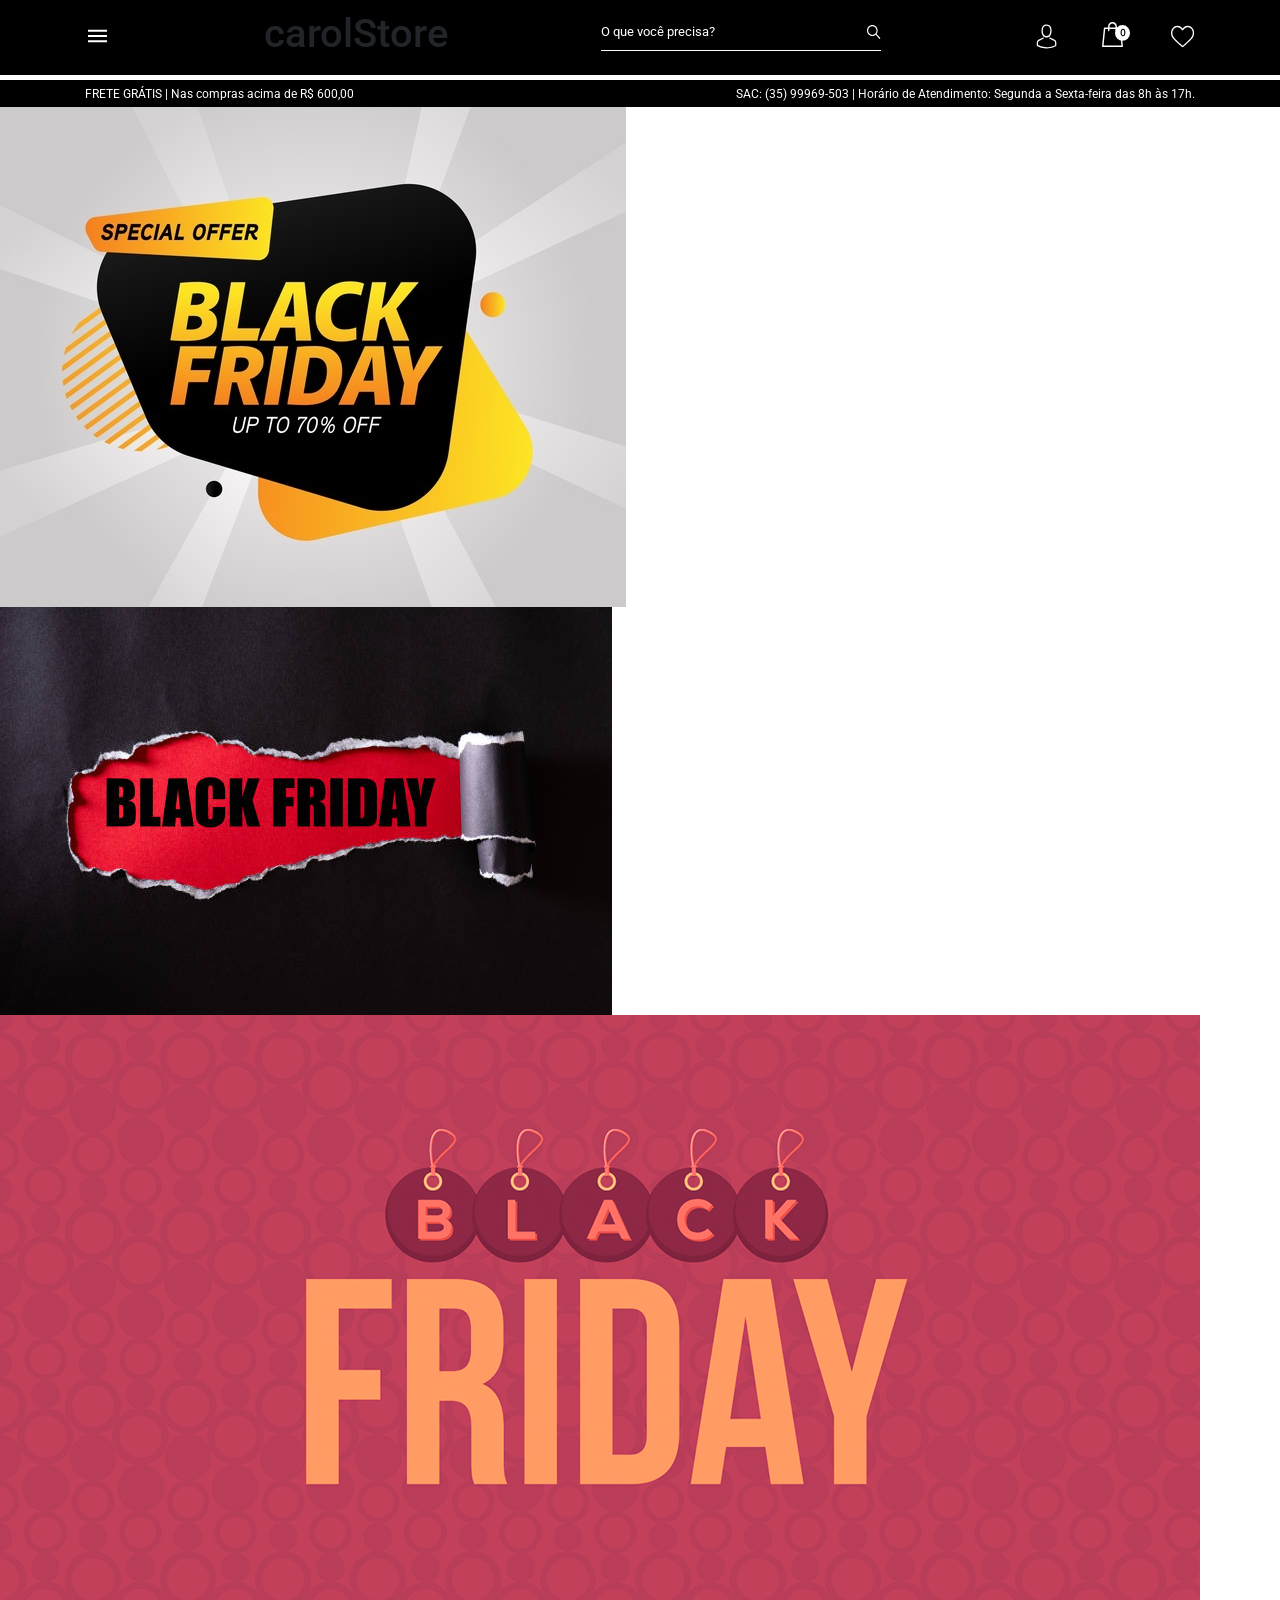
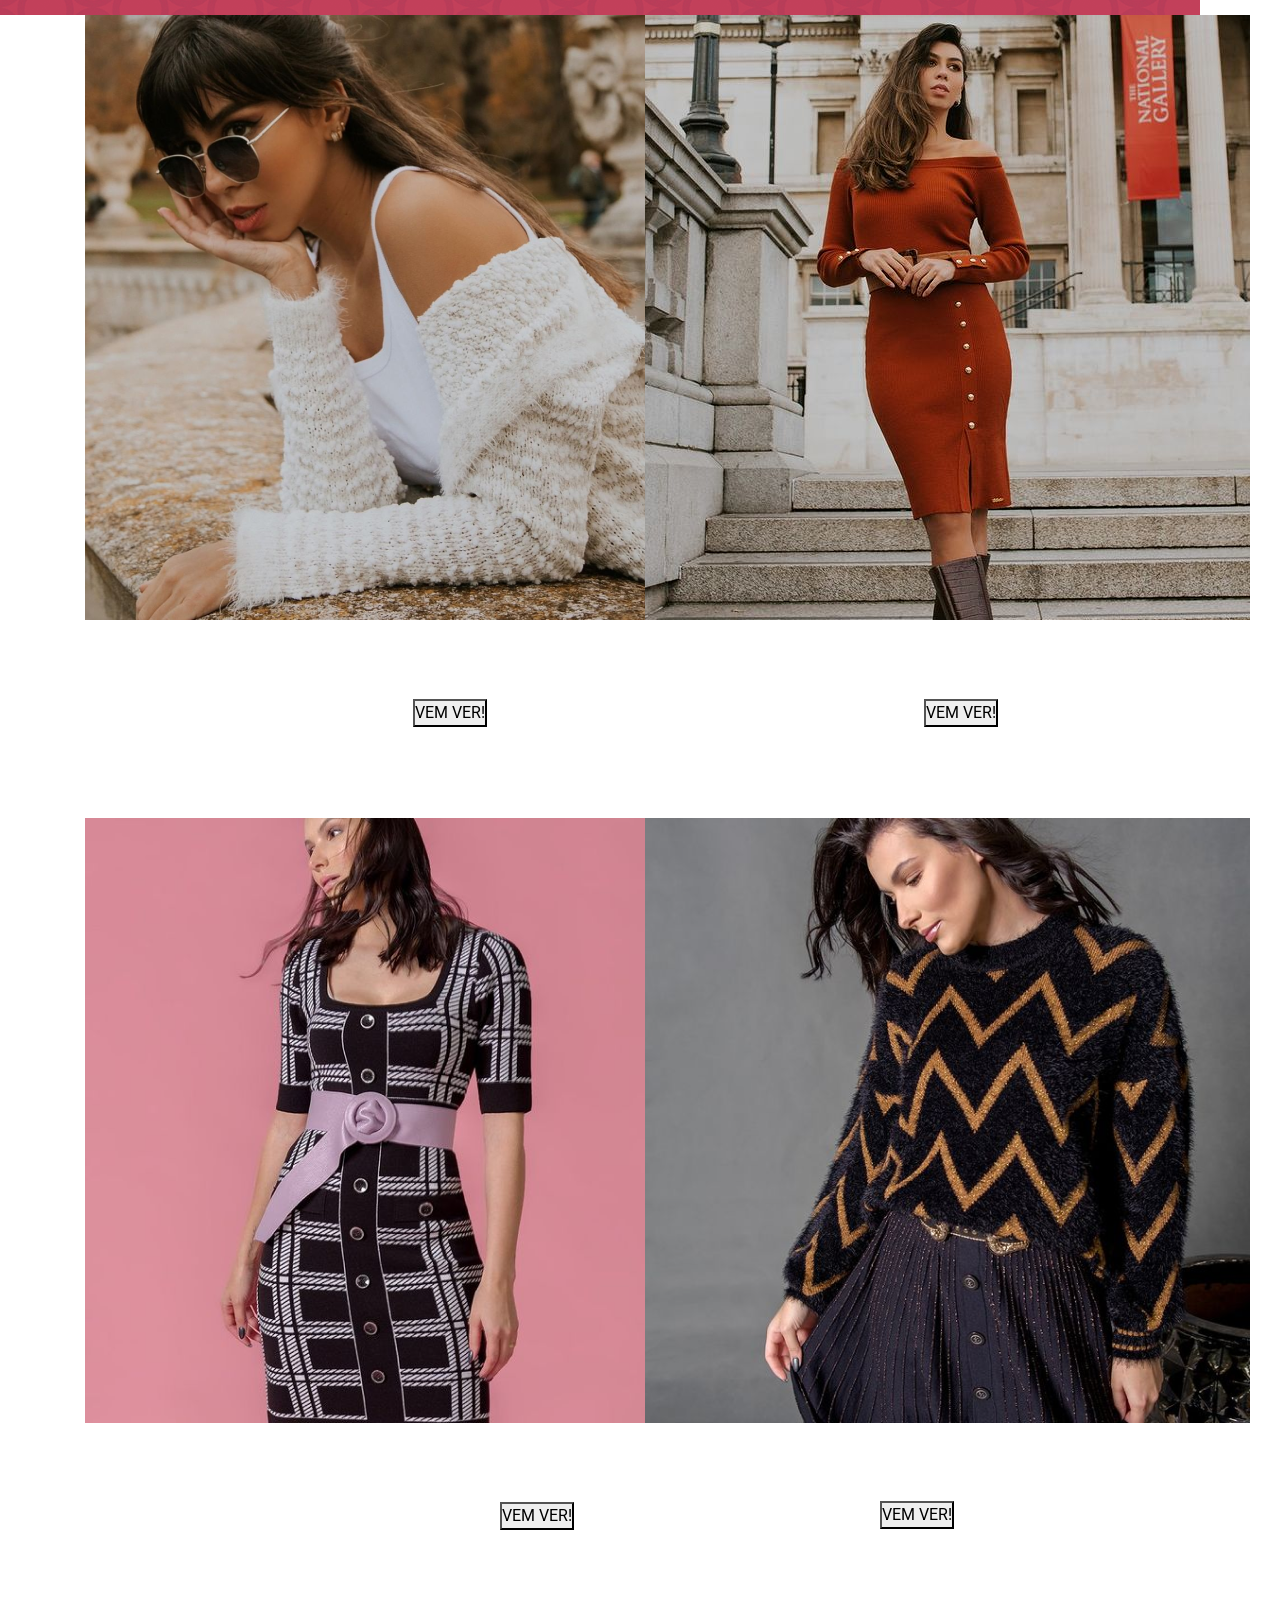
==== html/index.html @ c4ed2544 "fix: criando cards" ====
<!DOCTYPE html>
<html lang="pt-br">
<head>
    <meta charset="UTF-8">
    <meta http-equiv="X-UA-Compatible" content="IE=edge">
    <meta name="viewport" content="width=nav, initial-scale=1.0">
    <!-- CSS do projeto -->
    <link rel="stylesheet" href="../css/header.css">
    <link rel="stylesheet" href="../css/carousel.css">
    <link rel="stylesheet" href="../css/cards.css">
    <link rel="stylesheet" href="../css/maisVendidos.css">
    <link rel="stylesheet" href="../css/colection.css">
    <link rel="stylesheet" href="../css/newslleters.css">
    <link rel="stylesheet" href="../css/footer.css">
    <link rel="stylesheet" href="../css/mobile.css">
    <!-- CSS do Slick -->
    <link rel="stylesheet" type="text/css" href="../slick-1.8.1/slick/slick.css"/>
    <link rel="stylesheet" type="text/css" href="../slick-1.8.1/slick/slick-theme.css"/>
    <!-- CSS do Bootstrap  -->
    <link rel="stylesheet" href="https://maxcdn.bootstrapcdn.com/bootstrap/4.0.0/css/bootstrap.min.css" integrity="sha384-Gn5384xqQ1aoWXA+058RXPxPg6fy4IWvTNh0E263XmFcJlSAwiGgFAW/dAiS6JXm" crossorigin="anonymous">
    <!-- Font Awesome -->
    <link rel="stylesheet" href="https://use.fontawesome.com/releases/v5.15.3/css/all.css" integrity="sha384-SZXxX4whJ79/gErwcOYf+zWLeJdY/qpuqC4cAa9rOGUstPomtqpuNWT9wdPEn2fk" crossorigin="anonymous">
    <link rel="preconnect" href="https://fonts.gstatic.com">
    <!-- Google Fonts -->
    <link href="https://fonts.googleapis.com/css2?family=Roboto:ital,wght@0,100;0,300;0,400;0,500;0,700;0,900;1,300;1,500&display=swap" rel="stylesheet">
    <!-- Titulo -->
    <title>Ana Gonçalves - tricot</title>
</head>
<body>
    <!-- Cabeçalho -->
    <header>
        <nav>
            <div class="nav1">
                <ul class="container navInverter1">
                    <li class="nav-item">
                        <a href="#">
                            <img class="iconNav" src="../img/botao-de-menu.svg" alt="">
                        </a>
                    </li>
                    <li class="nav-item">
                        <h1 class="logo">carolStore</h1>
                    </li>
                    <form class="form-inline">
                        <input class="search" type="search" placeholder="O que você precisa?" aria-label="Search">
                        <button class="btn btnSearch" type="submit">
                            <img src="../img/procurar.svg" alt="icone de busca">
                        </button>
                    </form>
                    <ul class="icons">
                        <li class="nav-item">
                            <a href="#">
                            <img  class="icon" src="../img/avatar.svg" alt="icone de perfil">
                            </a>
                        </li>
                        <li class="nav-item">
                            <a href="#">
                                <img  class="iconBag" src="../img/bolsa-de-compras.svg" alt="icone de bolsa de compras">
                            </a>
                        </li>
                        <li class="nav-item">
                            <a href="#">
                                <img  class="icon" src="../img/coracao.svg" alt="icone de favoritos">
                            </a>
                        </li>
                    </ul>
                </ul>
            </div>
            <div class="nav2">
                <div class="container  navInverter2">
                    <div class="row">
                        <div class="containerDownNav">
                            <div class="col textInform1">
                              FRETE GRÁTIS | Nas compras acima de R$ 600,00
                            </div>
                            <div class="col textInform2">
                              SAC: (35) 99969-503 | Horário de Atendimento: Segunda a Sexta-feira das 8h às 17h.
                            </div>
                        </div>
                    </div>
                </div>
            </div>
        </nav>
    </header>
    <!-- Main  -->
    <main>
        <section>
            <div class="carouselMain">
                <div class="carousel1">
                    <div><img class="imgBanner" src="../img/img1carousel.jpg" alt="Imagem do Banner"></div>
                    <div><img class="imgBanner" src="../img/img2carousel.jpg" alt="Imagem do Banner"></div>
                    <div><img class="imgBanner" src="../img/img3carousel.png" alt="Imagem do Banner"></div>
                </div>
            </div>
        </section>
        <!-- Fotos dos produtos -->
        <section>
            <div class="container">
                <div class="row" style="margin-bottom: 10px;">
                    <div class="col-md-6 col-xs-12 mobile" style="padding: 0 5px 0 15px;">
                        <div class="boxImage">
                            <img class="photo" src="../img/card1/Rectangle237.png" alt="">
                            <div class="boxTextCard">
                                <img class="textCard" src="../img/card1/Popcorn.png" alt="">
                                <button class="btnCard" type="button">VEM VER!</button>
                            </div>
                        </div>
                    </div>
                    <div class="col-md-6 col-xs-12 mobile" style="padding: 0 15px 0 5px;">
                        <div class="boxImage">
                            <img class="photo" src="../img/card2/MaskGroup.png" alt="">
                            <div class="boxTextCard">
                                <img class="textCard" src="../img/card2/vestido.png" alt="">
                                <button class="btnCard" type="button">VEM VER!</button>
                            </div>
                        </div>
                    </div>
                </div>
                <div class="row">
                    <div class="col-md-6 col-xs-12 mobile" style="padding: 0 5px 0 15px;">
                        <div class="boxImage">
                            <img class="photo" src="../img/card3/Rectangle239.png" alt="">
                            <div class="boxTextCard">
                                <img class="textCard" src="../img/card3/Jacguard.png" alt="">
                                <button class="btnCard" type="button">VEM VER!</button>
                            </div>
                        </div>
                    </div>
                    <div class="col-md-6 col-xs-12 mobile" style="padding: 0 15px 0 5px;">
                        <div class="boxImage">
                            <img class="photo" src="../img/card4/Rectangle240.png" alt="">
                            <div class="boxTextCard">
                                <img class="textCard" src="../img/card4/tricot.png" alt="">
                                <button class="btnCard" type="button">VEM VER!</button>
                            </div>
                        </div>
                    </div>
                </div>
            </div>
        </section>

    </main>
    <!-- Script do Bootstrap -->
    <script type="text/javascript" src="https://maxcdn.bootstrapcdn.com/bootstrap/4.0.0/js/bootstrap.min.js" integrity="sha384-JZR6Spejh4U02d8jOt6vLEHfe/JQGiRRSQQxSfFWpi1MquVdAyjUar5+76PVCmYl" crossorigin="anonymous"></script>
    <script type="text/javascript" src="https://code.jquery.com/jquery-3.2.1.slim.min.js" integrity="sha384-KJ3o2DKtIkvYIK3UENzmM7KCkRr/rE9/Qpg6aAZGJwFDMVNA/GpGFF93hXpG5KkN" crossorigin="anonymous"></script>
    <script type="text/javascript" src="https://cdnjs.cloudflare.com/ajax/libs/popper.js/1.12.9/umd/popper.min.js" integrity="sha384-ApNbgh9B+Y1QKtv3Rn7W3mgPxhU9K/ScQsAP7hUibX39j7fakFPskvXusvfa0b4Q" crossorigin="anonymous"></script>
    <!-- Script do Slick  -->
    <script type="text/javascript" src="../slick-1.8.1/slick/slick.min.js"></script>
    <!-- javascript -->
    <script type="text/javascript" src="../JavaScript/script.js"></script>
</body>
</html>
---- css/header.css ----
* {
    margin: 0;
    padding: 0;
    box-sizing: border-box;
}
body {
    font-family: 'Roboto', sans-serif;
}
/* Cabeçalho */
header {
    width: 100%;
    background-color: #000;
}
nav {
    display: flex;
    flex-direction: column;
}

/* Menu Principal */
.nav1 {
    border-bottom: 5px solid #fff;    
    height: 80px;
}

nav .nav1 ul {
    display: flex;
    height: 100%;
    align-items: center;
    justify-content: space-between;
    list-style: none;
    margin-bottom: 0;
}
/* container de icones do Menu Principal (direita)  */
nav .nav1 ul ul.icons {
    width: 160px;
}
/* Elementos do Menu principal */
nav .nav1 ul li a img.iconNav {
    width: 25px;
    height: 25px;
}

nav .nav1 ul li img.logo {
    width: 195px;
}

/* campo de Busca do Menu Principal */

nav .nav1 ul form input.search {
    width: 280px;
    height: 27px;
    padding-bottom: 14px;
    background-color: transparent;
    border: none;
    border-bottom: 1px solid #fff;
}
nav .nav1 ul form input.search::placeholder {
    color: #fff;
    font-size: 13px;
}
nav .nav1 ul form.form-inline {
    position: relative;
}
nav .nav1 ul form button.btnSearch {
    border: none;
    color: #fff;
    position: absolute;
    margin: 0 auto;
    bottom: 8px;
    right: 0;
    padding: 0;
    background-color: transparent;
}
/* Icones */
nav .nav1 ul ul li a img.icon {
    width: 24px;
    height: 25px;
    margin-bottom: 3px;
}

nav .nav1 ul ul li a img.iconBag {
    margin-bottom: 0px;
}

/* campo abaixo do meuno principal */
nav div.nav2 .containerDownNav {
    height: 27px;
    width: 100%;
    display: flex;
    align-items: center;
    justify-content: space-between;
}
/* Textos */
nav div.nav2 .containerDownNav .textInform1 { 
    font-size: 12px;
    color: #fff;
    text-align: start;
}

nav div.nav2 .containerDownNav .textInform2 {
    font-size: 12px;
    color: #fff;
    text-align: end;

}
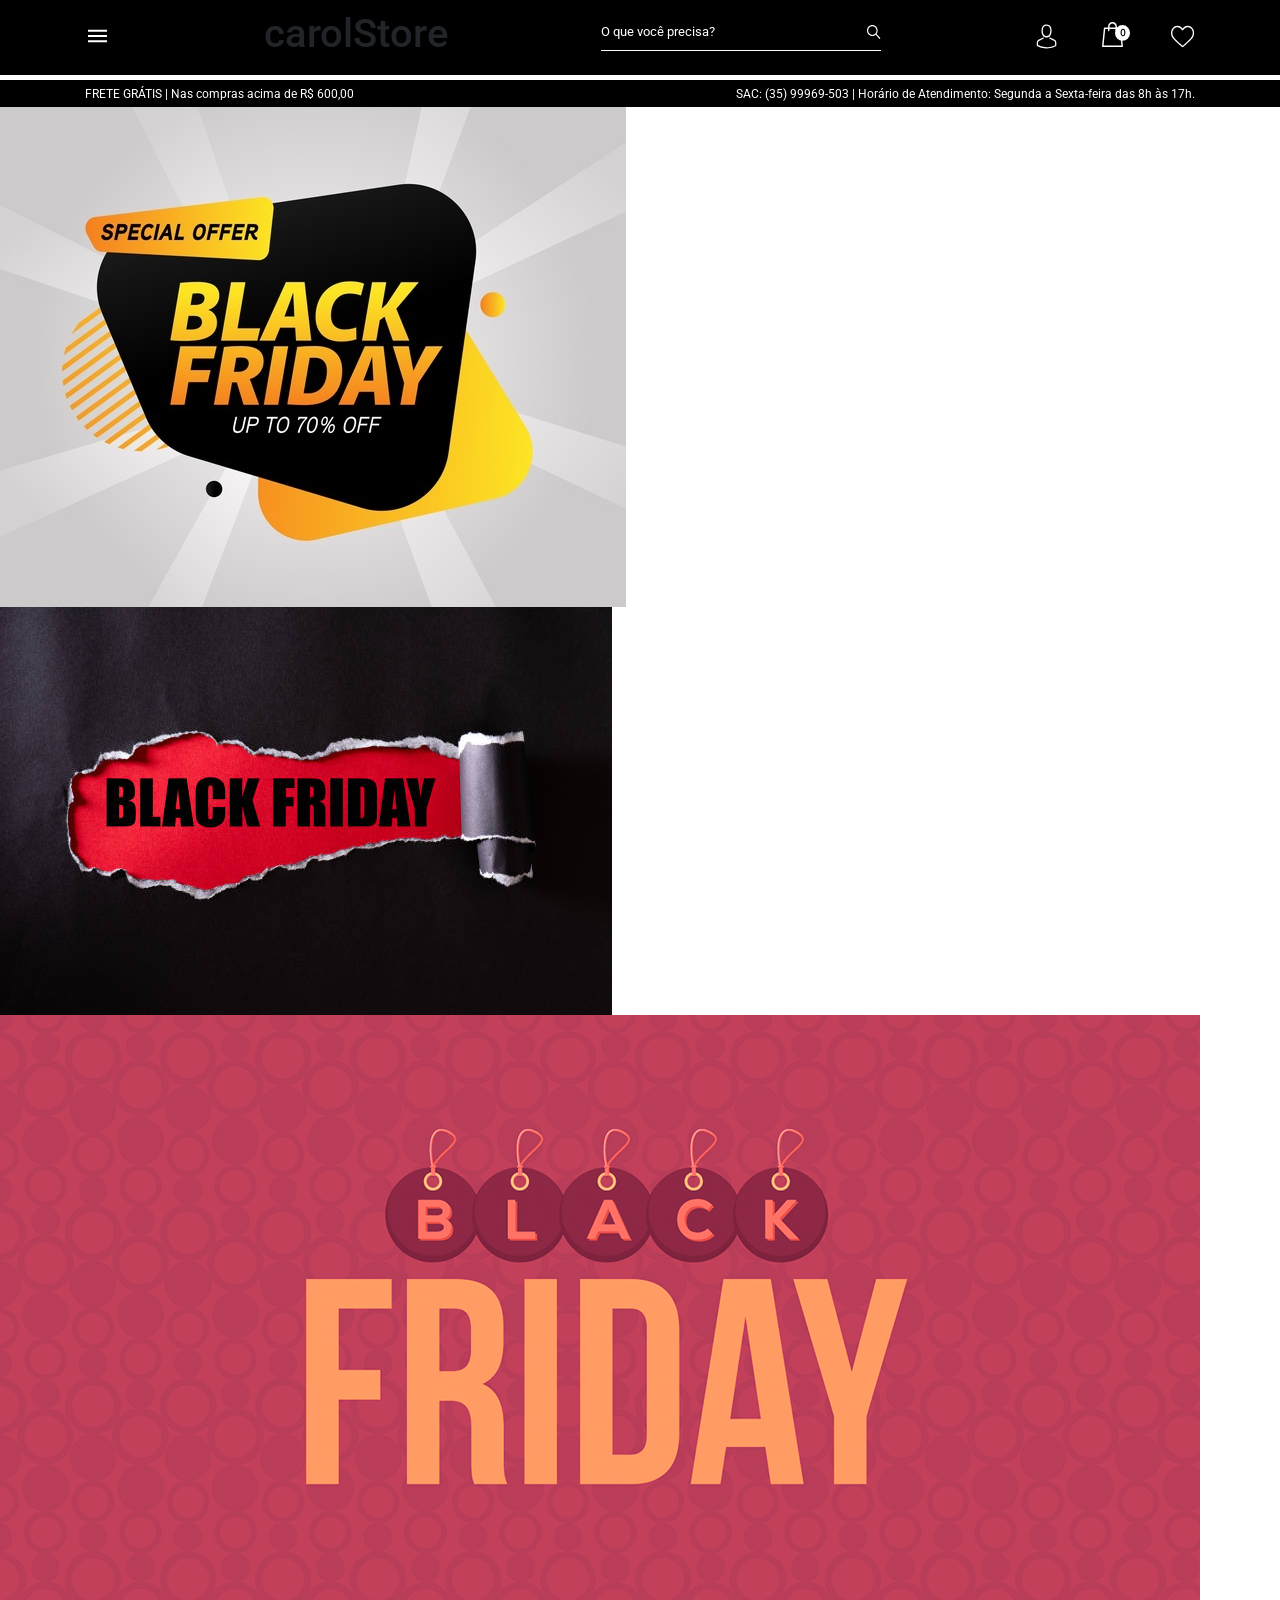
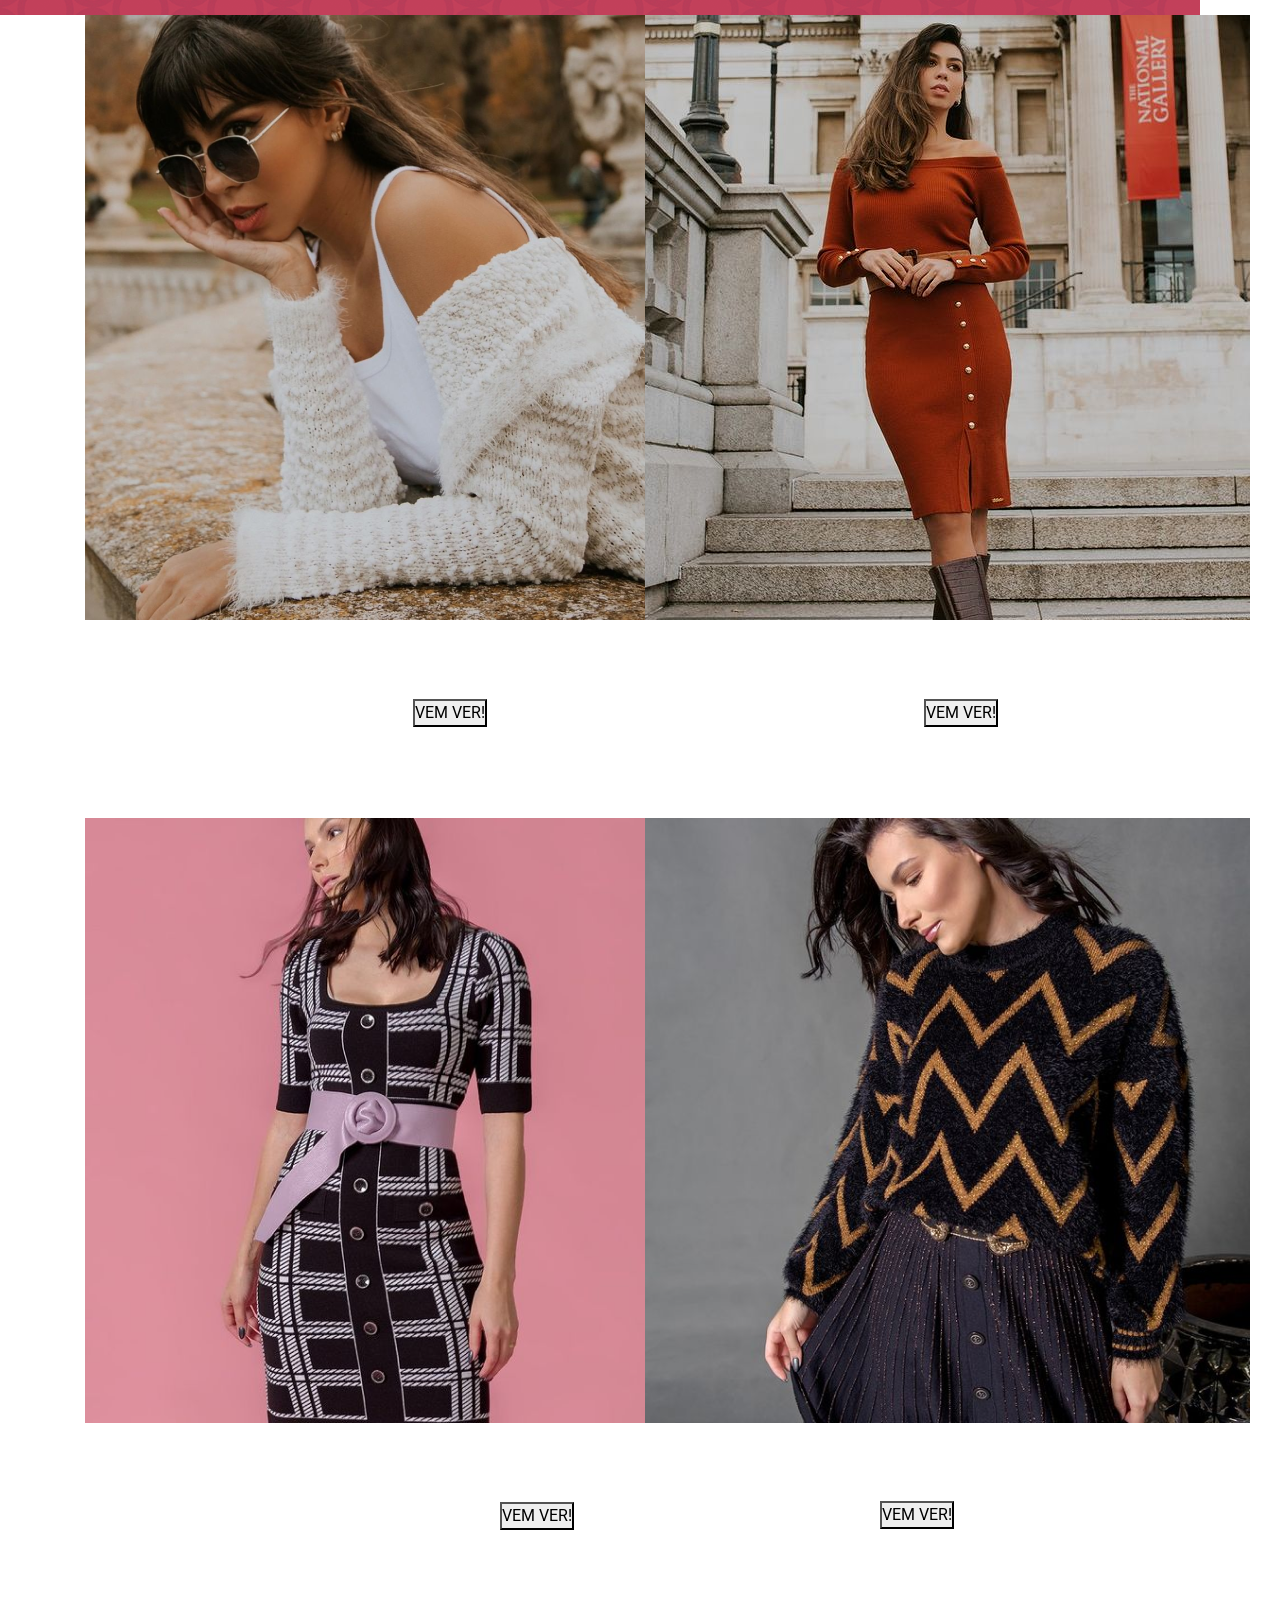
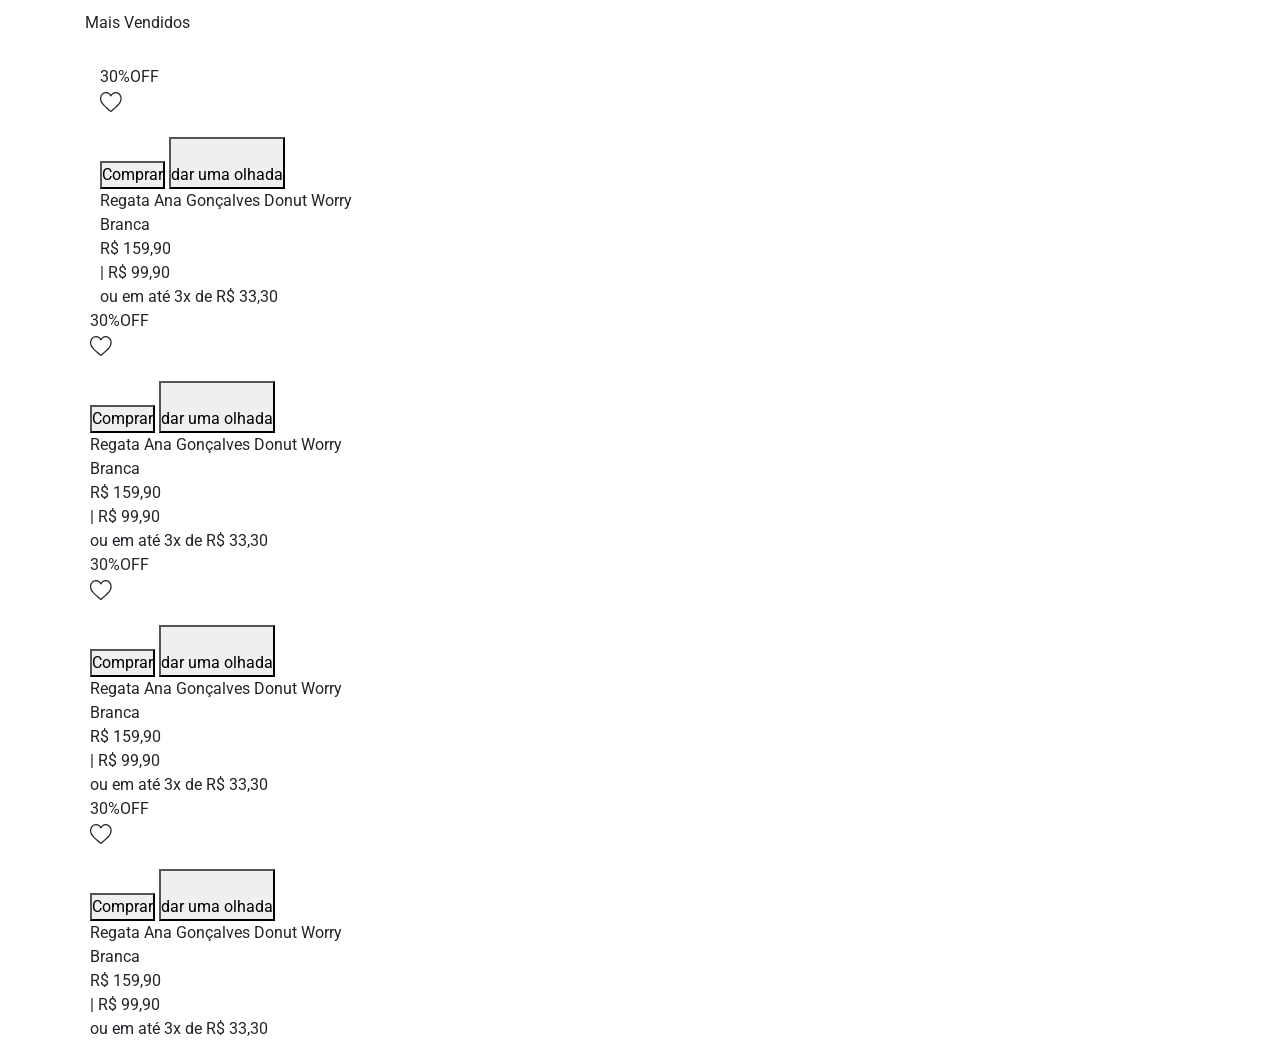
==== commit dc1198fc: "feat: criando coleção prateleira" ====
--- a/html/index.html
+++ b/html/index.html
@@ -137,6 +137,138 @@
                 </div>
             </div>
         </section>
+        <!-- Produtos Mais vendidos  -->
+        <section>
+            <div class="container">
+                <div class="bestSellers">Mais Vendidos</div>
+                <div class="row" style="margin-top: 30px;">                        
+                    <div class="carousel3 col-12">
+                        <div class="col-3 hoverButton mobileCarousel" style="padding: 0 5px 0 15px; box-sizing: border-box;">
+                            <div class="boxFavorite">
+                                <div class="favorite">
+                                    <div class="boxSale">30%OFF</div>
+                                    <a href="#">
+                                        <img class="heart" src="../img/Ecommerce/heart.png" alt="">
+                                    </a>
+                                </div>
+                            </div>
+                            <img class="product" src="../img/Ecommerce/image1.png" alt="">
+                            <div class="buyButtonsContainer">
+                                <div class="buyButtons">
+                                    <button type="button" class="buy">Comprar</button>
+                                    <button type="button" class="tolook">
+                                        <img class="eye" src="../img/ecommerce/eye2.png" alt="">
+                                        <div class="textToLook">
+                                            <div class="textToLook">
+                                            dar uma olhada
+                                        </div>
+                                        </div>
+                                    </button>
+                                </div>
+                            </div>
+                            <div class="productDescription">
+                                <div class="productName">Regata Ana Gonçalves Donut Worry Branca</div>
+                                <div class="price">
+                                    <div class="oldPrice">R$ 159,90 </div>
+                                    <div class="newPrice">| R$ 99,90 </div>
+                                </div>
+                                <div class="creditCard">ou em até 3x de R$ 33,30</div>
+                            </div>
+                        </div>
+                        <div class="col-3 hoverButton mobileCarousel" style="padding: 0 5px 0 5px;  box-sizing: border-box;">
+                            <div class="boxFavorite">
+                                <div class="favorite">
+                                    <div class="boxSale">30%OFF</div>
+                                    <a href="#">
+                                        <img class="heart" src="../img/Ecommerce/heart.png" alt="">
+                                    </a>
+                                </div>
+                            </div>
+                            <img class="product" src="../img/Ecommerce/image2.png" alt="">
+                            <div class="buyButtonsContainer">
+                                <div class="buyButtons">
+                                    <button type="button" class="buy">Comprar</button>
+                                    <button type="button" class="tolook">
+                                        <img class="eye" src="../img/ecommerce/eye2.png" alt="">
+                                        <div class="textToLook">
+                                            dar uma olhada
+                                        </div>
+                                    </button>
+                                </div>
+                            </div>
+                            <div class="productDescription">
+                                <div class="productName">Regata Ana Gonçalves Donut Worry Branca</div>
+                                <div class="price">
+                                    <div class="oldPrice">R$ 159,90 </div>
+                                    <div class="newPrice">| R$ 99,90 </div>
+                                </div>
+                                <div class="creditCard">ou em até 3x de R$ 33,30</div>
+                            </div>
+                        </div>
+                        <div class="col-3 hoverButton mobileCarousel" style="padding: 0 5px 0 5px;  box-sizing: border-box;">
+                            <div class="boxFavorite">
+                                <div class="favorite">
+                                    <div class="boxSale">30%OFF</div>
+                                    <a href="#">
+                                        <img class="heart" src="../img/Ecommerce/heart.png" alt="">
+                                    </a>
+                                </div>
+                            </div>
+                            <img class="product" src="../img/Ecommerce/image3.png" alt="">
+                            <div class="buyButtonsContainer">
+                                <div class="buyButtons">
+                                    <button type="button" class="buy">Comprar</button>
+                                    <button type="button" class="tolook">
+                                        <img class="eye" src="../img/ecommerce/eye2.png" alt="">
+                                        <div class="textToLook">
+                                            dar uma olhada
+                                        </div>
+                                    </button>
+                                </div>
+                            </div>
+                            <div class="productDescription">
+                                <div class="productName">Regata Ana Gonçalves Donut Worry Branca</div>
+                                <div class="price">
+                                    <div class="oldPrice">R$ 159,90 </div>
+                                    <div class="newPrice">| R$ 99,90 </div>
+                                </div>
+                                <div class="creditCard">ou em até 3x de R$ 33,30</div>
+                            </div>
+                        </div>
+                        <div class="col-3 hoverButton mobileCarousel" style="padding: 0 15px 0 5px;  box-sizing: border-box;">
+                            <div class="boxFavorite">
+                                <div class="favorite">
+                                    <div class="boxSale">30%OFF</div>
+                                    <a href="#">
+                                        <img class="heart" src="../img/Ecommerce/heart.png" alt="">
+                                    </a>
+                                </div>
+                            </div>
+                            <img class="product" src="../img/Ecommerce/image4.png" alt="">
+                            <div class="buyButtonsContainer">
+                                <div class="buyButtons">
+                                    <button type="button" class="buy">Comprar</button>
+                                    <button type="button" class="tolook">
+                                        <img class="eye" src="../img/ecommerce/eye2.png" alt="">
+                                        <div class="textToLook">
+                                            dar uma olhada
+                                        </div>
+                                    </button>
+                                </div>
+                            </div>
+                            <div class="productDescription">
+                                <div class="productName">Regata Ana Gonçalves Donut Worry Branca</div>
+                                <div class="price">
+                                    <div class="oldPrice">R$ 159,90 </div>
+                                    <div class="newPrice">| R$ 99,90 </div>
+                                </div>
+                                <div class="creditCard">ou em até 3x de R$ 33,30</div>
+                            </div>
+                        </div>
+                    </div>
+                </div>
+            </div>
+        </section>
 
     </main>
     <!-- Script do Bootstrap -->
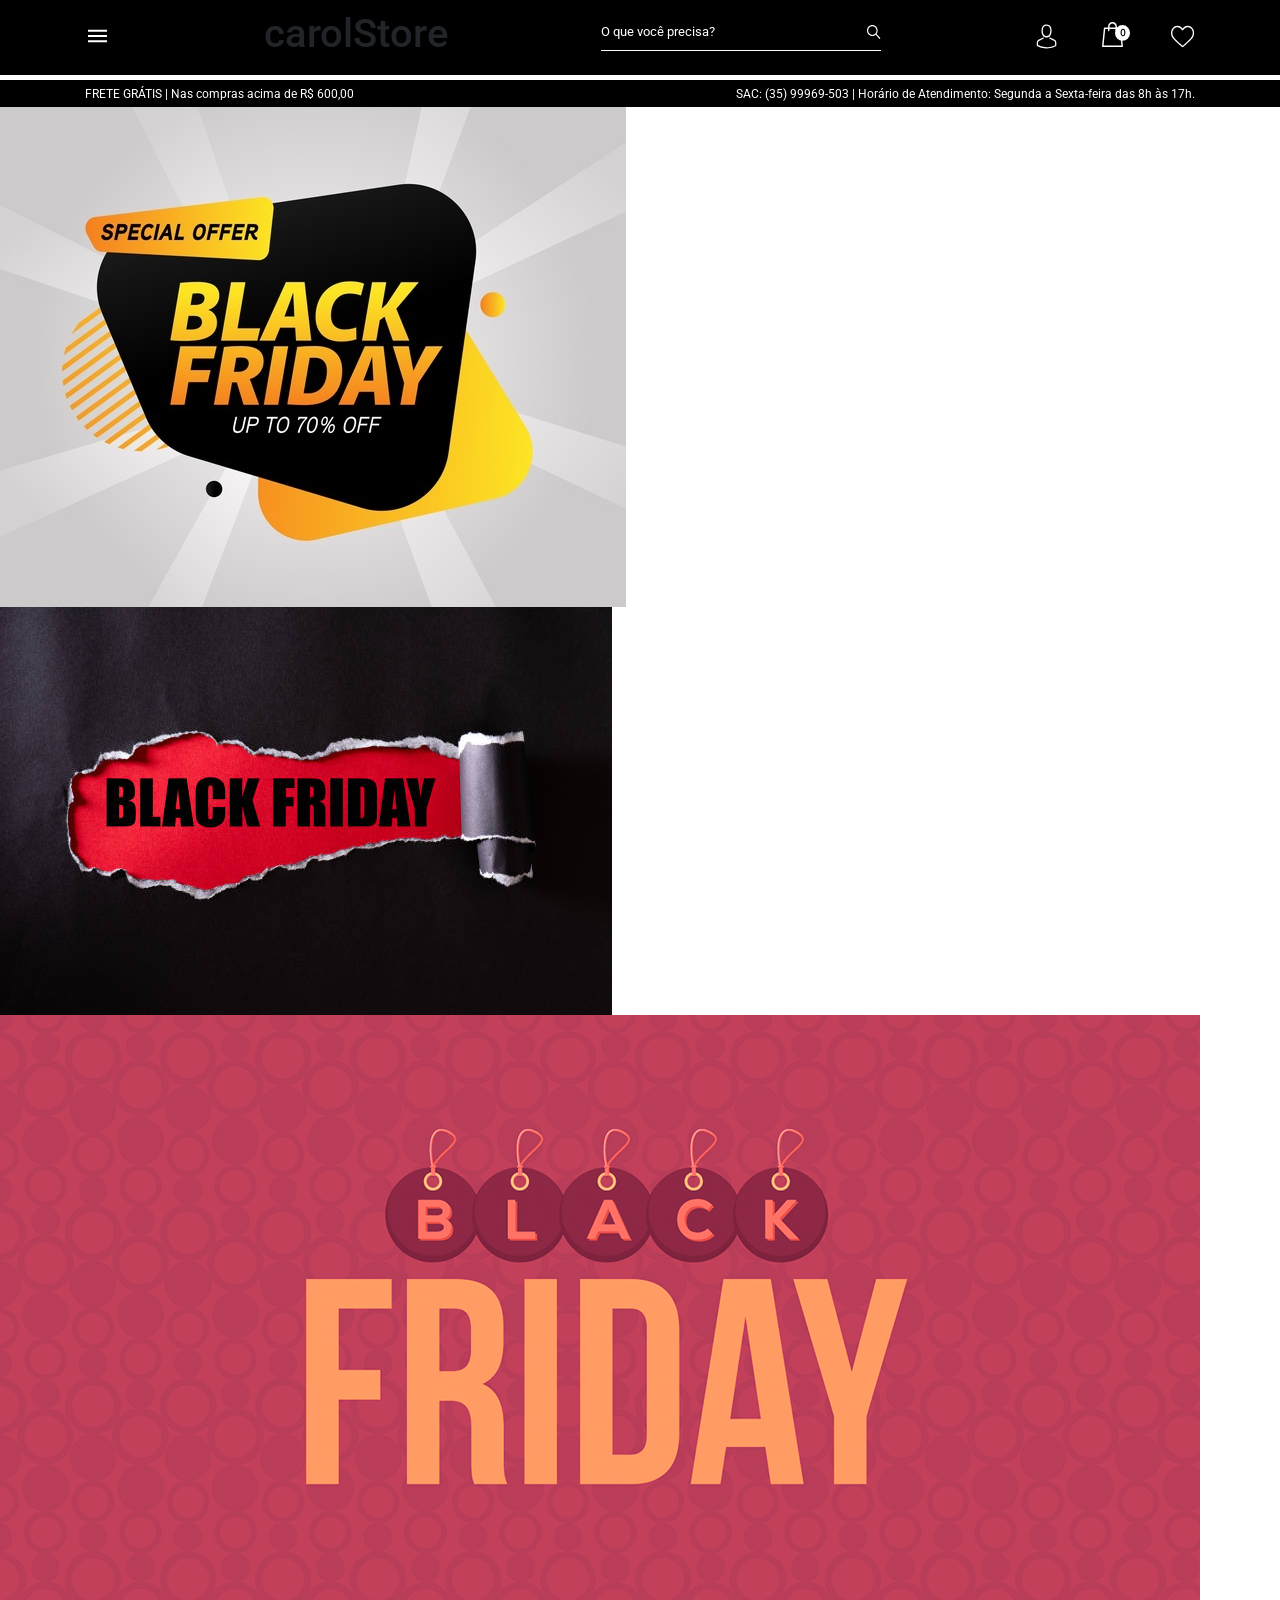
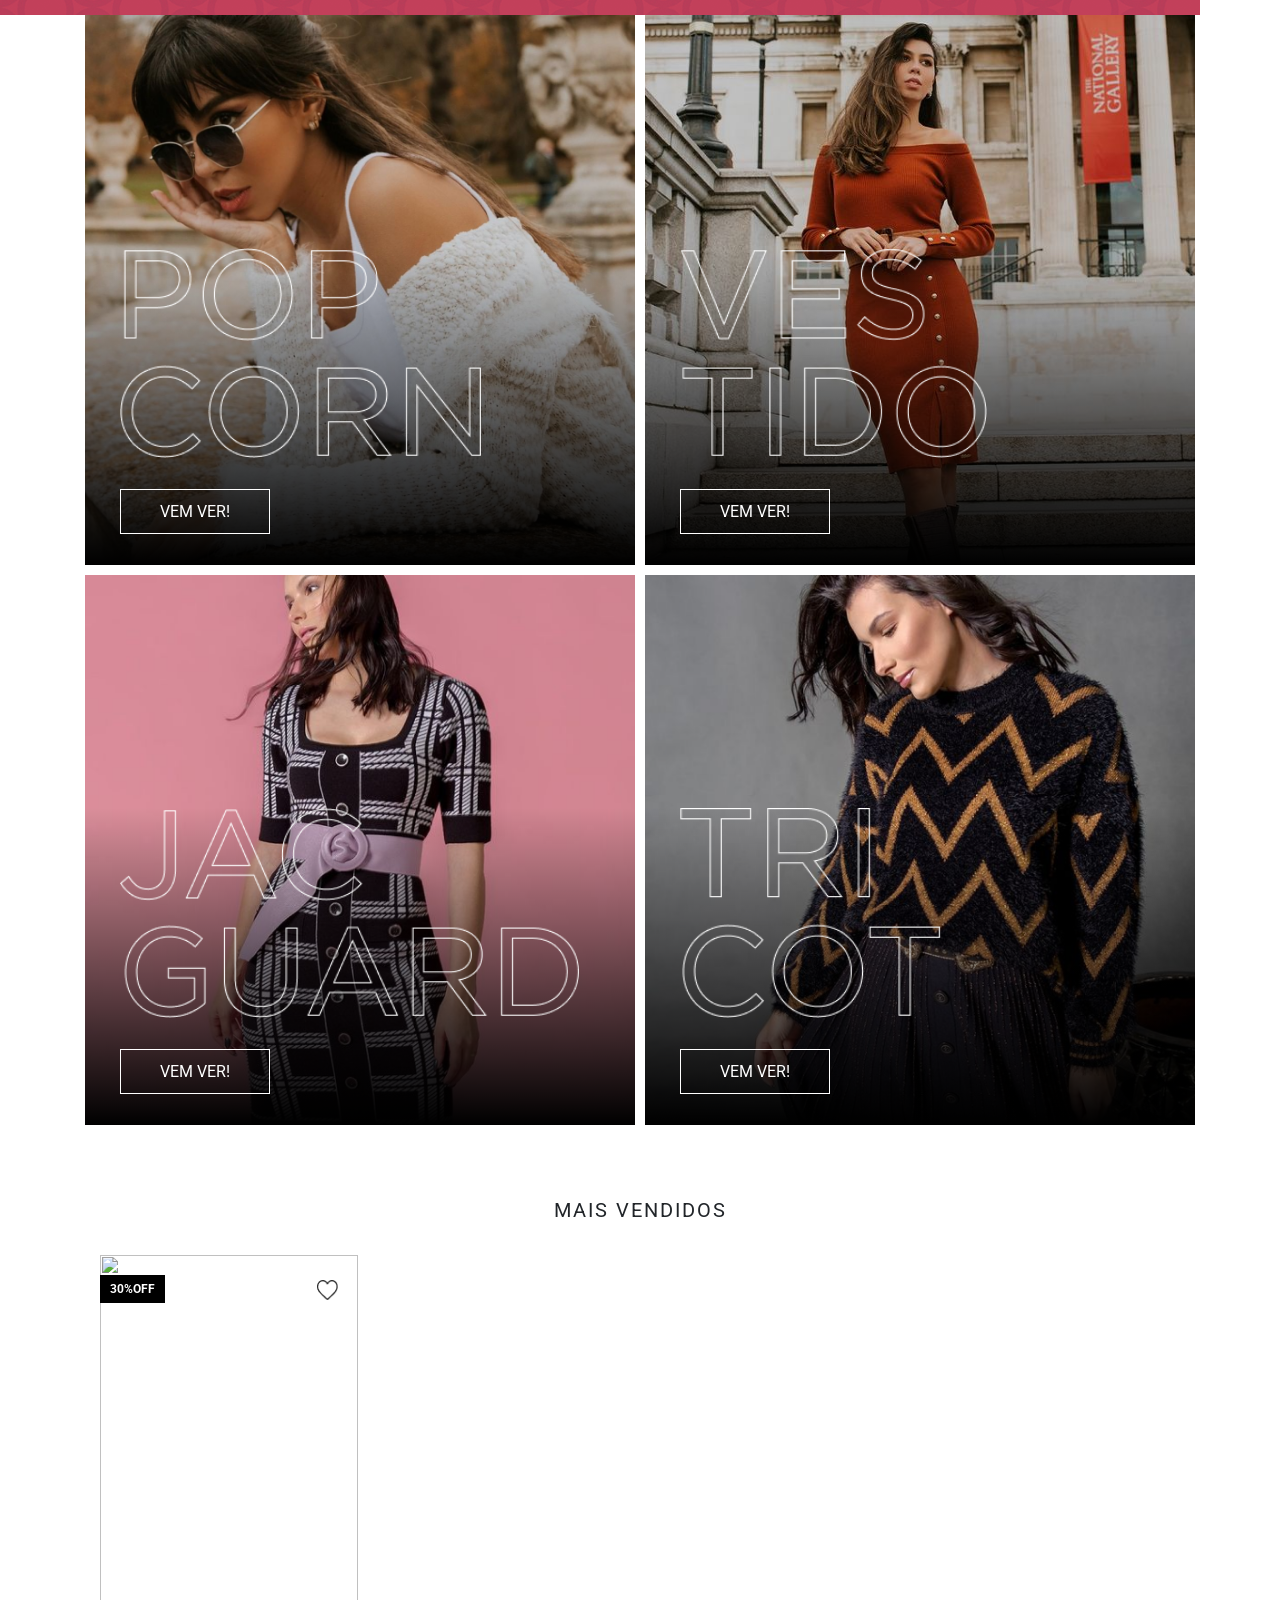
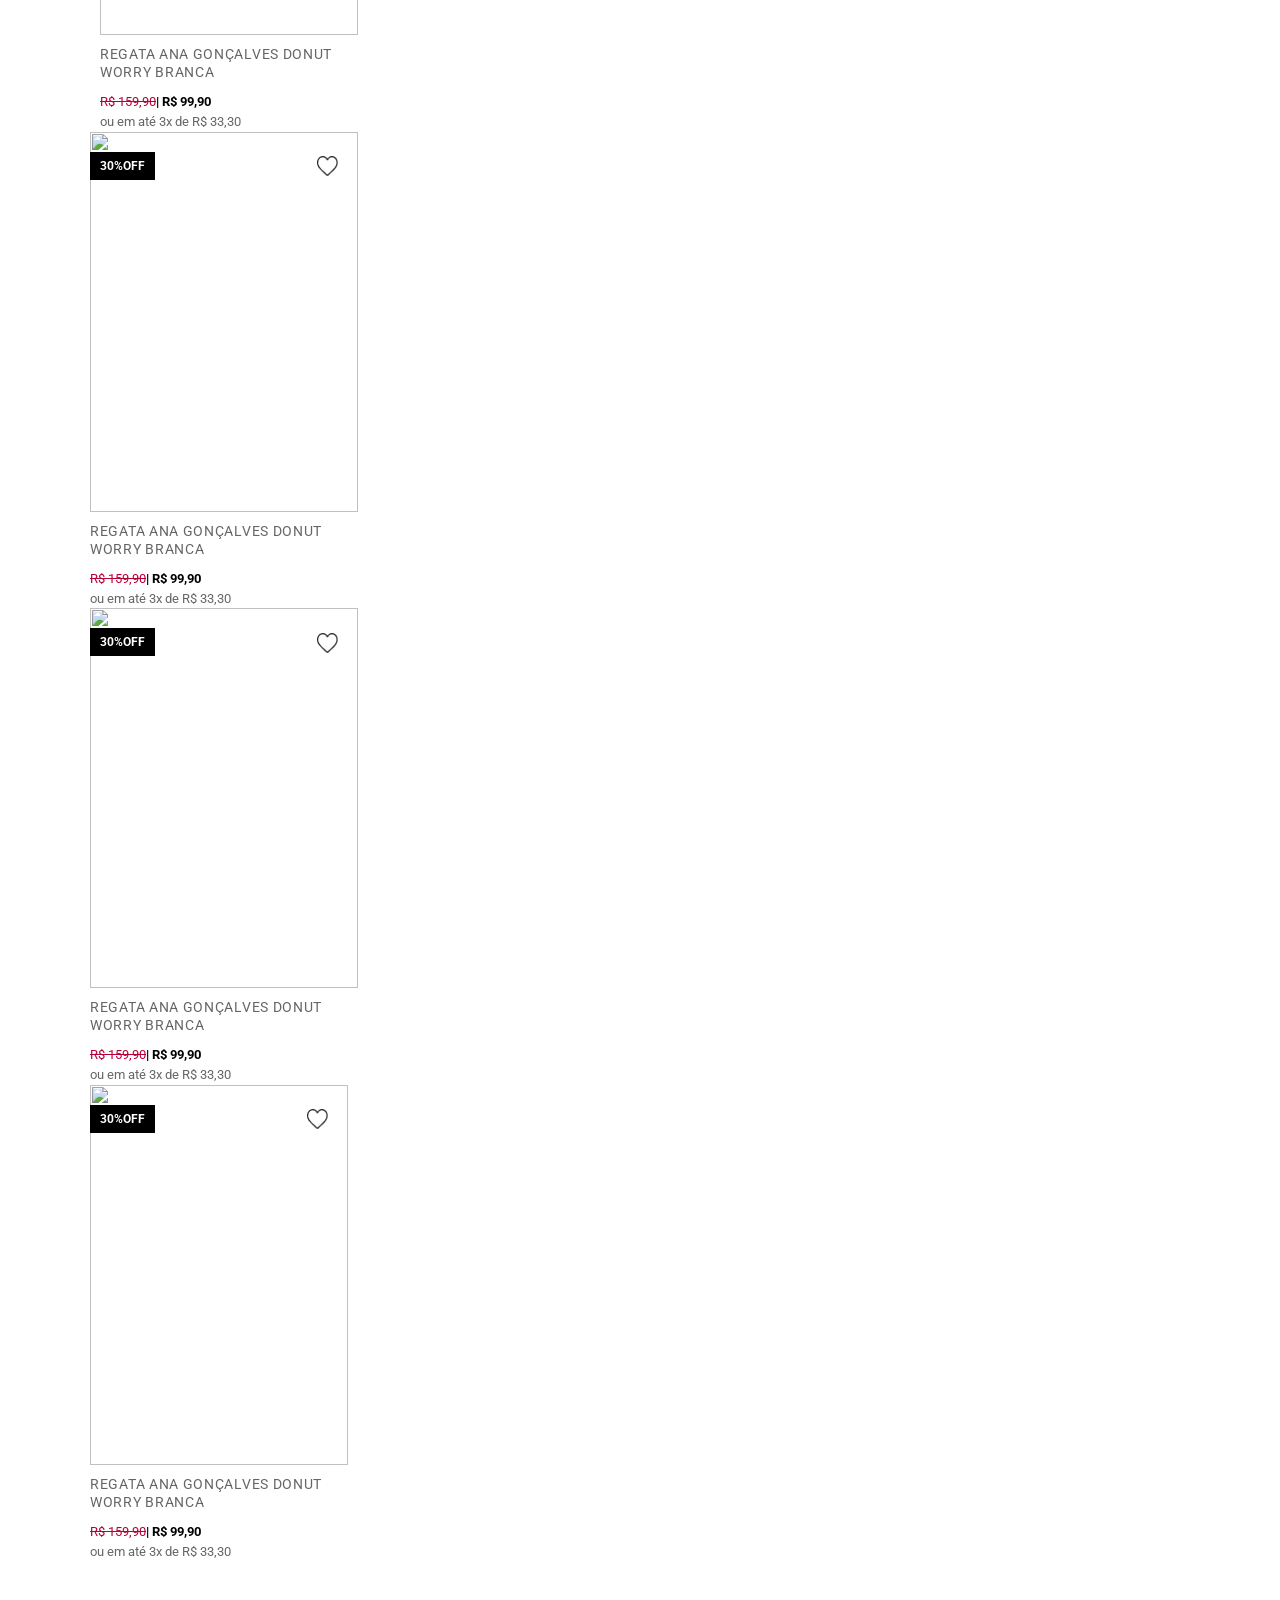
==== commit 238bb34d: "feat: banner coleção" ====
--- a/html/index.html
+++ b/html/index.html
@@ -269,6 +269,16 @@
                 </div>
             </div>
         </section>
+        <!-- Up no dia a dia -->
+        <section>
+            <div class="bgUp">
+                <div class="viewCollection">
+                    <div class="textUpCollection">Para dar um up</div>
+                    <img class="dayByDay" src="../img/colection/noDiaAdia.svg" alt="">
+                    <button type="button" class="btnViewCollection">Conheça a Coleção</button>
+                </div>
+            </div>
+        </section>
 
     </main>
     <!-- Script do Bootstrap -->
--- a/css/cards.css
+++ b/css/cards.css
@@ -0,0 +1,38 @@
+/* Imagens  */
+div.boxImage {
+    position: relative;
+}
+img.photo {
+    width: 100%;
+    padding: 0;
+}
+/* Textos  */
+div.boxTextCard {
+    width: 100%;
+    /* height: 50%; */
+    background-image: linear-gradient(to top, black 0%, transparent 100%);
+    position: absolute;
+    z-index: 1;
+    display: flex;
+    flex-direction: column;
+    align-items: flex-start;
+    left: 0;
+    bottom: 0;
+    padding: 0 0 31px 35px;
+
+}
+/* Img de Texto  */
+img.textCard {
+    height: 210px;
+    margin-bottom: 31px;
+}
+/* Botão Vem Ver  */
+button.btnCard {
+    width: 150px;
+    height: 45px;
+    font-size: 16px;
+    background-color: transparent;
+    border: 1px solid #fff;
+    color: #fff;
+    cursor: pointer;
+}
--- a/css/maisVendidos.css
+++ b/css/maisVendidos.css
@@ -0,0 +1,125 @@
+/* Titulo  */
+div.bestSellers {
+    text-align: center;
+    text-transform: uppercase;
+    font-size: 20px;
+    font-weight: normal;
+    letter-spacing: 0.1em;
+    margin: 70px 0 30px 0;
+}
+/* topo da imagem com coração e promoção */
+div.boxFavorite {
+    position: relative;
+}
+div.favorite {
+    width: 100%;
+    display: flex;
+    align-items: center;
+    justify-content: space-between;
+    position: absolute;
+    padding-top: 20px;
+    padding-right: 20px;
+
+}
+div.boxSale {
+    background-color: #000;
+    color: #fff;
+    font-size: 12px;
+    font-weight: bold;
+    padding: 5px 10px;
+}
+img.heart {
+    width: 21px;
+    height: 20px;
+}
+/* imagem do produto */
+img.product {
+    width: 100%;
+    height: 380px;
+    margin-bottom: 10px;
+}
+/* Botões */
+div.buyButtonsContainer {
+    position: relative;
+    opacity: 0;
+}
+div.hoverButton:hover .buyButtonsContainer{
+    opacity: 1;
+}
+div.buyButtons {
+    width: 100%;
+    position: absolute;
+    display: flex;
+    align-items: flex-end;
+    justify-content: space-between;
+    bottom: 10px;
+    cursor: pointer;
+}
+button.buy {
+    color: #fff;
+    height: 50px;
+    background-color: #000;
+    width: 50%;
+    font-weight: normal;
+    font-size: 13px;
+    border: none;
+    cursor: pointer;    
+}
+button.tolook {
+    width: 50%;
+    height: 50px;
+    border: none;
+    background-color: rgba(0, 0, 0, .5);
+    display: flex;
+    flex-direction: column;
+    align-items: center;
+    justify-content: center;
+    cursor:pointer;
+}
+img.eye {
+    width: 15px;
+    height: 15px;
+}
+div.textToLook {
+    font-weight: normal;
+    font-size: 12px;
+    color: #fff;
+}
+
+
+/* Descrição do produto */
+div.productName {
+    color: #656667;
+    font-weight: normal;
+    font-size: 14px;
+    line-height: 18px;
+    text-align: start;
+    letter-spacing: 0.05em;
+    text-transform: uppercase;
+}
+
+div.price {
+    margin-top: 11px;
+    display: flex;
+    align-items: center;
+    justify-content: flex-start;
+    font-size: 13px;
+}
+div.oldPrice {
+    color: #BA0038;
+    font-weight: normal;
+    line-height: 20px;
+    text-decoration: line-through;
+}
+div.newPrice {
+    color: #000;
+    font-weight: bold;
+    line-height: 20px;
+}
+div.creditCard {
+    font-size: 13px;
+    color: #656667;
+    font-weight: normal;
+    text-align: start;
+    text-transform: none;
+}
--- a/css/colection.css
+++ b/css/colection.css
@@ -0,0 +1,44 @@
+/* Up no Dia A Dia  */
+.bgUp {
+    margin-top: 70px;
+    background-image: url("../img/colecao.png");
+    background-repeat: no-repeat;
+    background-size: contain;
+    width: 100%;
+    height: 563px;
+    display: flex;
+    align-items: center;
+    justify-content: center;
+}
+div.viewCollection {
+    width: 80%;
+    display: flex;
+    flex-direction: column;
+    align-items: flex-start;
+
+}
+/* Texto  */
+div.textUpCollection {
+    font-weight: normal;
+    font-size: 40px;
+    color: #fff;
+    margin-bottom: 10px;
+}
+/* Imagem de texto  */
+img.dayByDay {
+    width: 419px;
+    height: 210px;
+    margin-bottom: 20px;
+}
+/* Botão  */
+button.btnViewCollection {
+    width: 250px;
+    height: 45px;
+    font-size: 16px;
+    text-transform: uppercase;
+    background-color: transparent;
+    border: 1px solid #fff;
+    color: #fff;
+    cursor: pointer;
+
+}
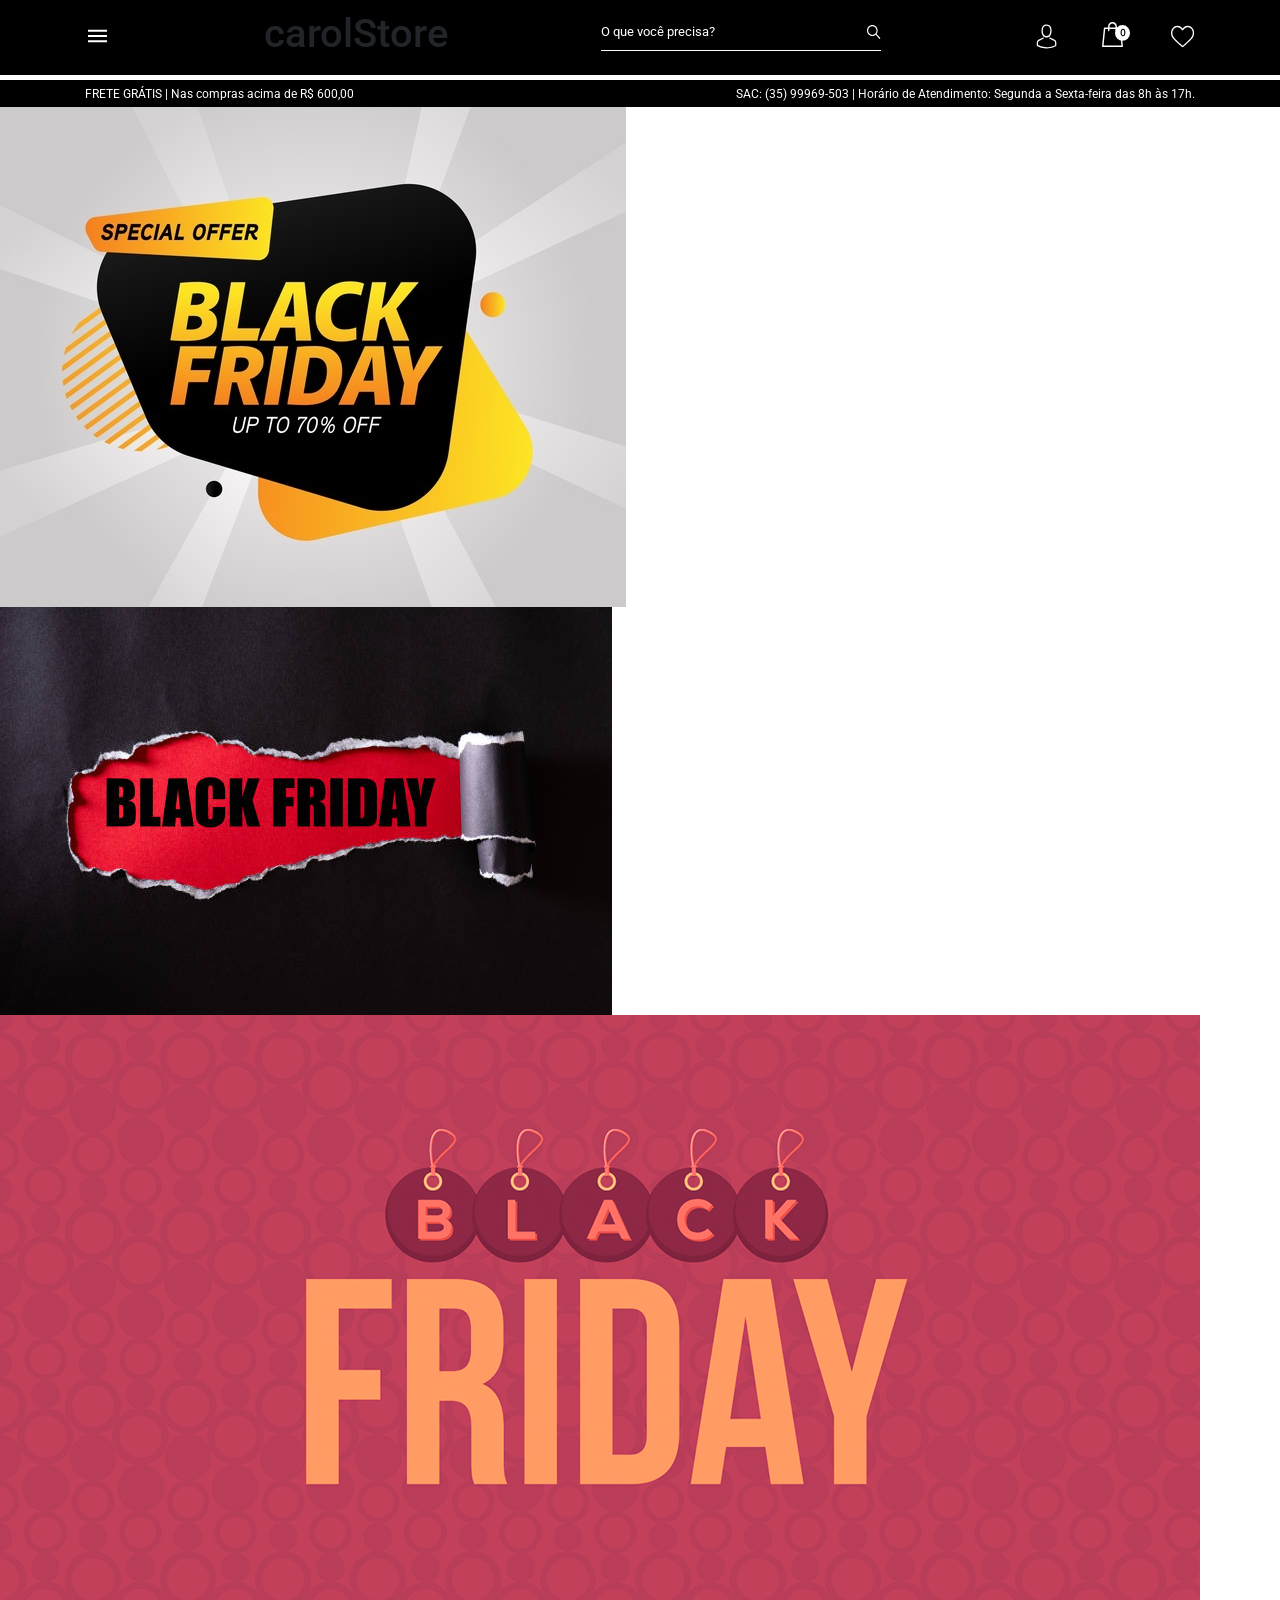
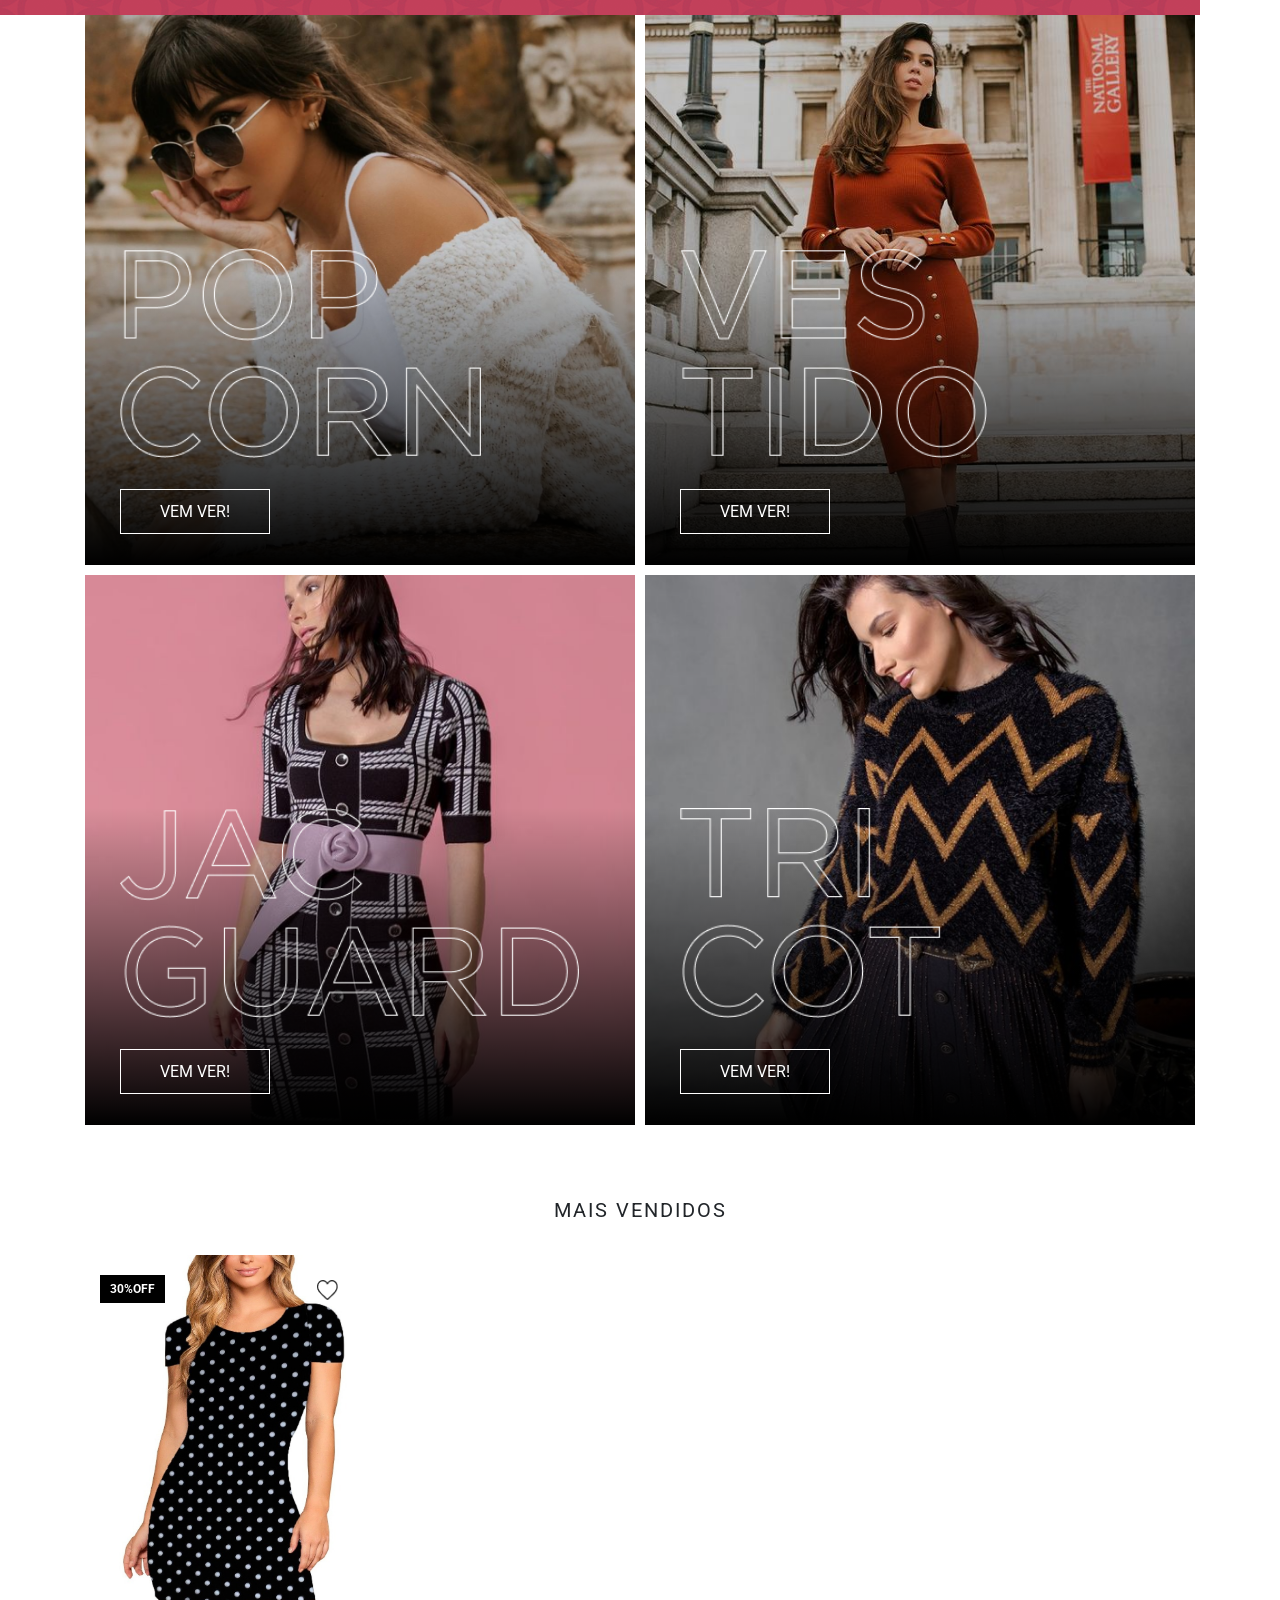
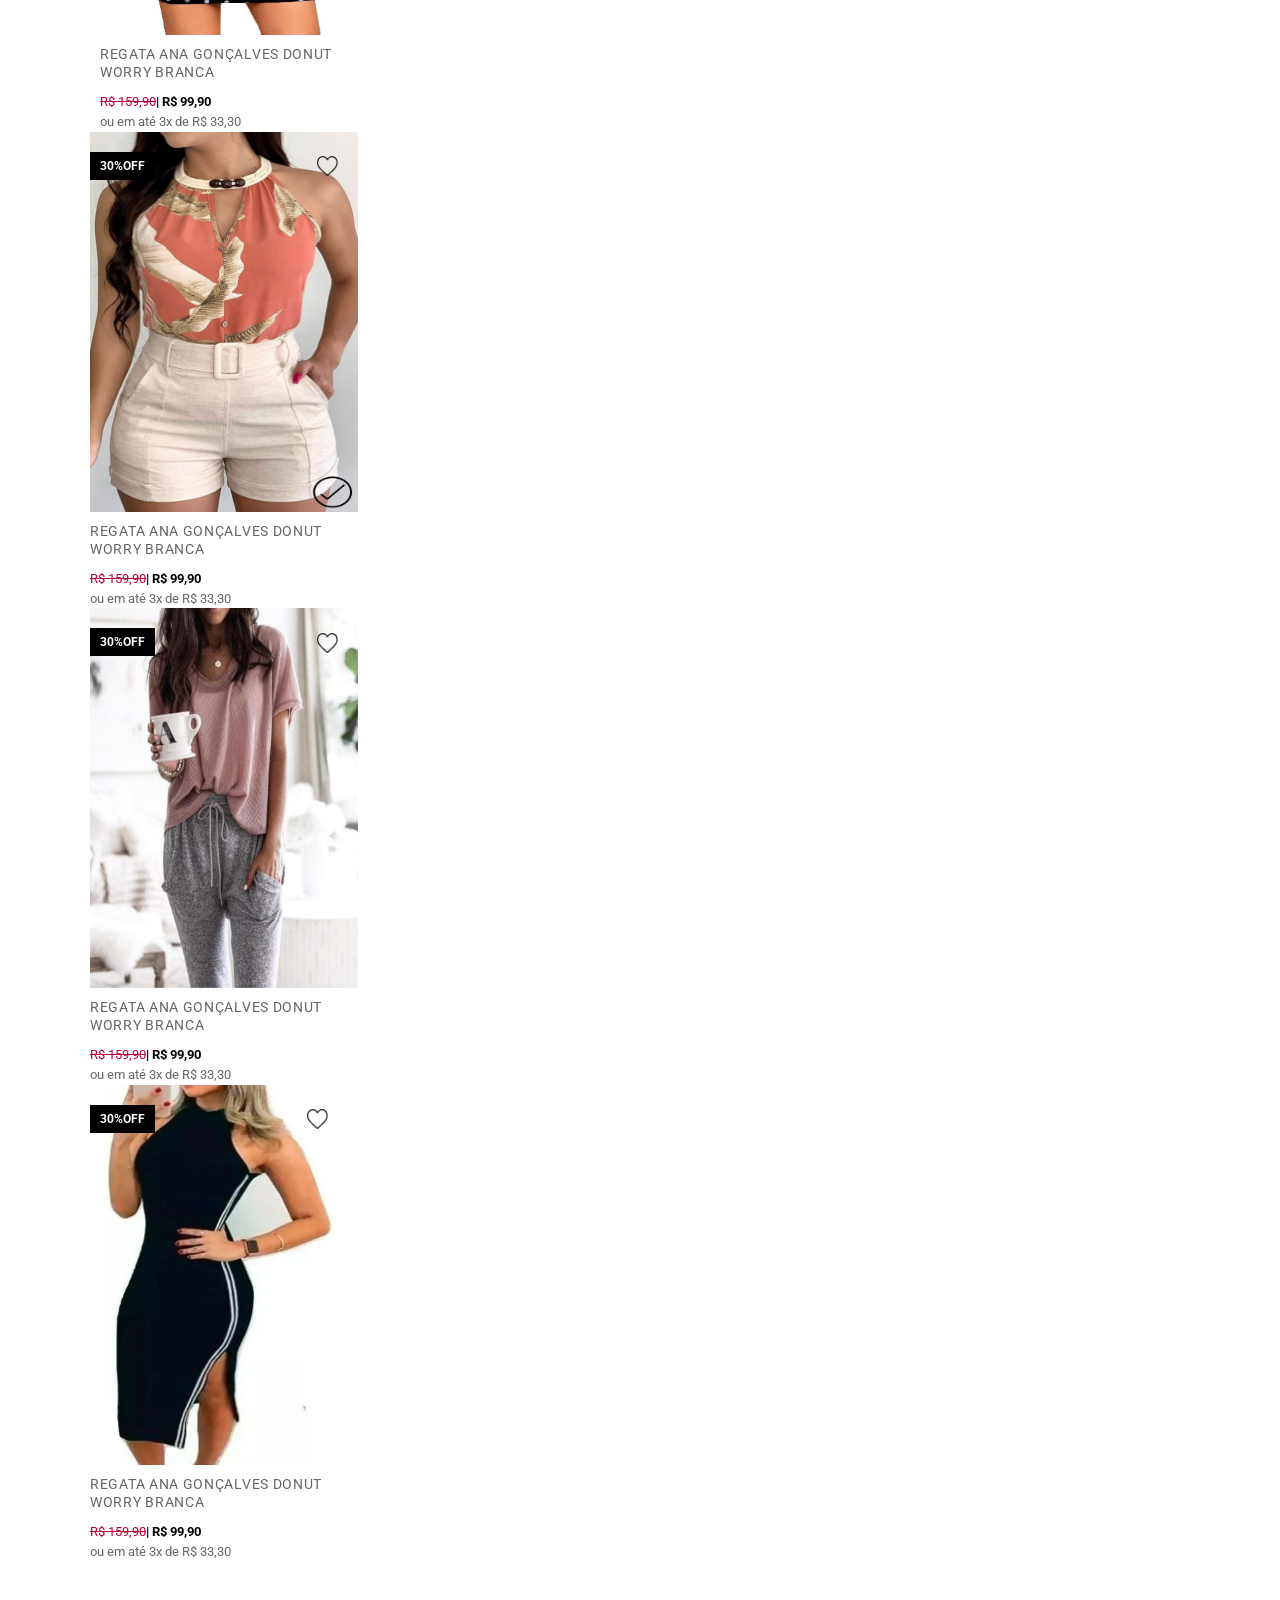
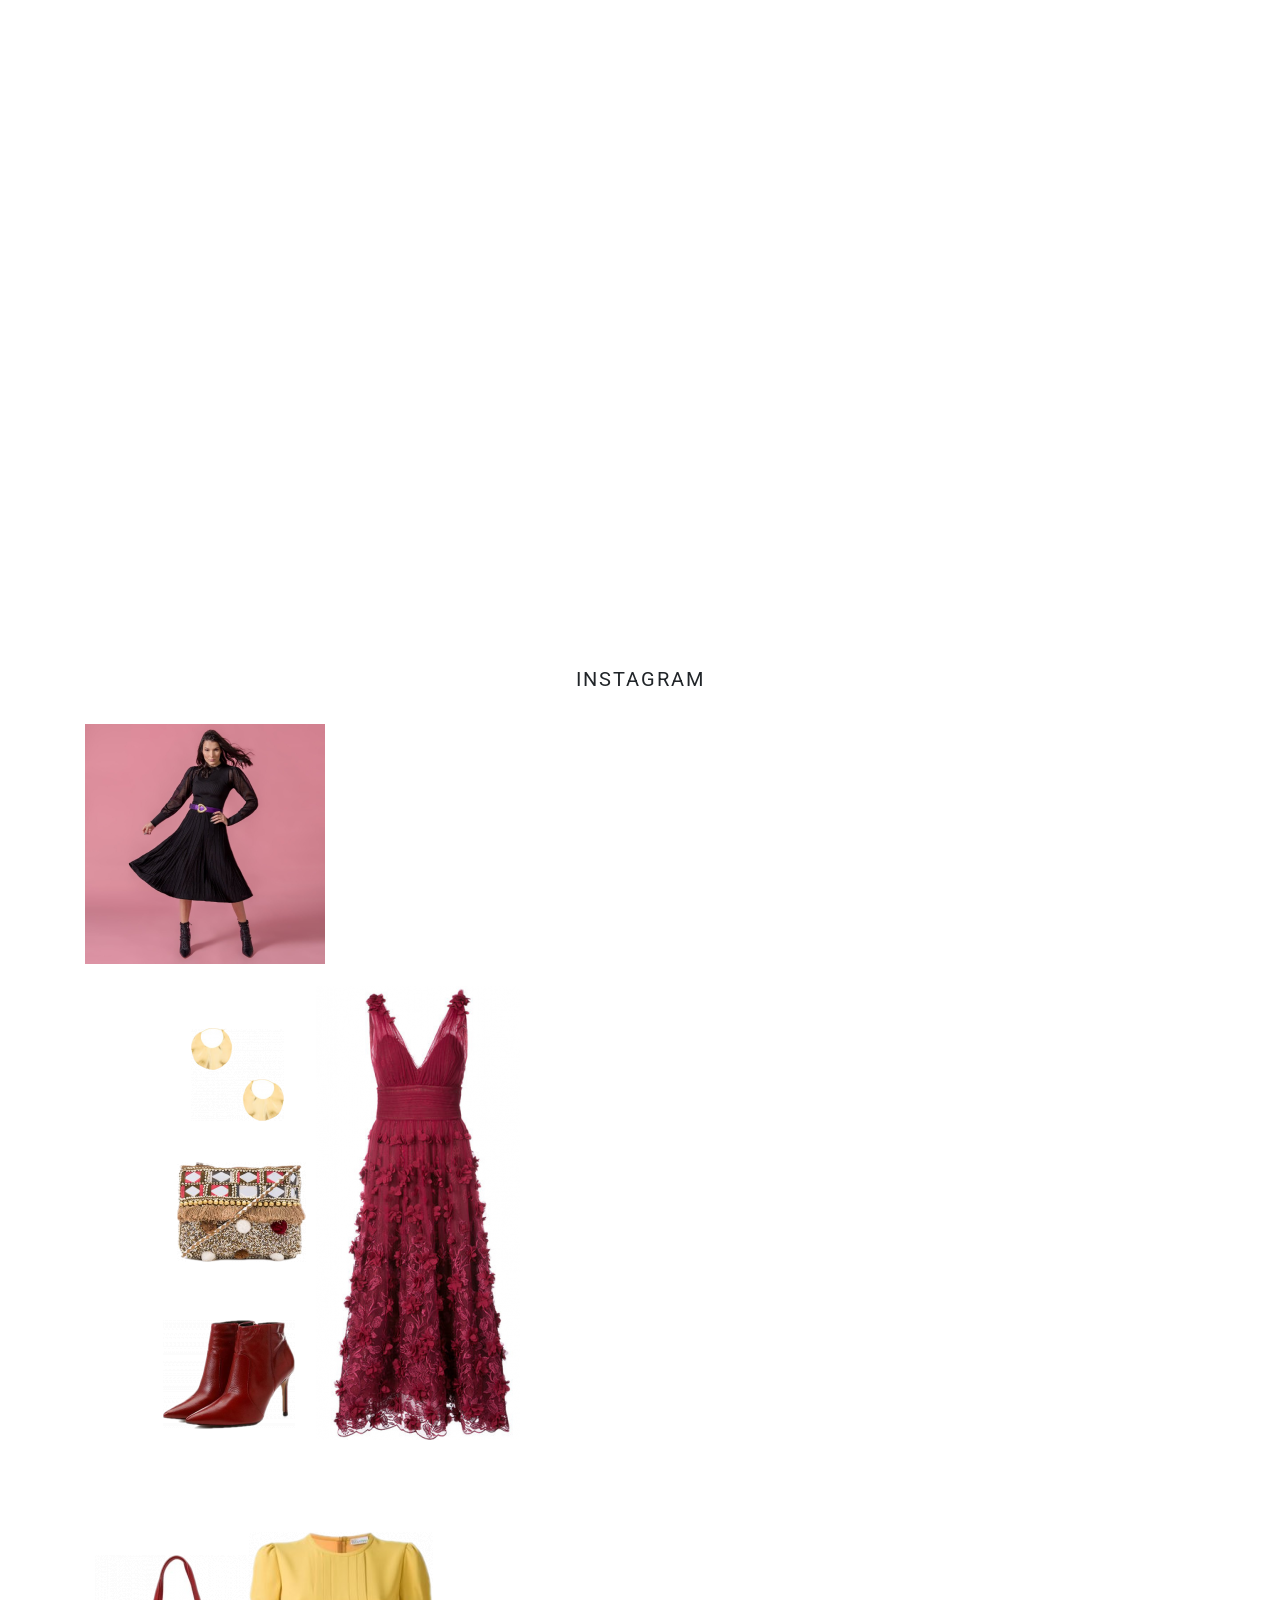
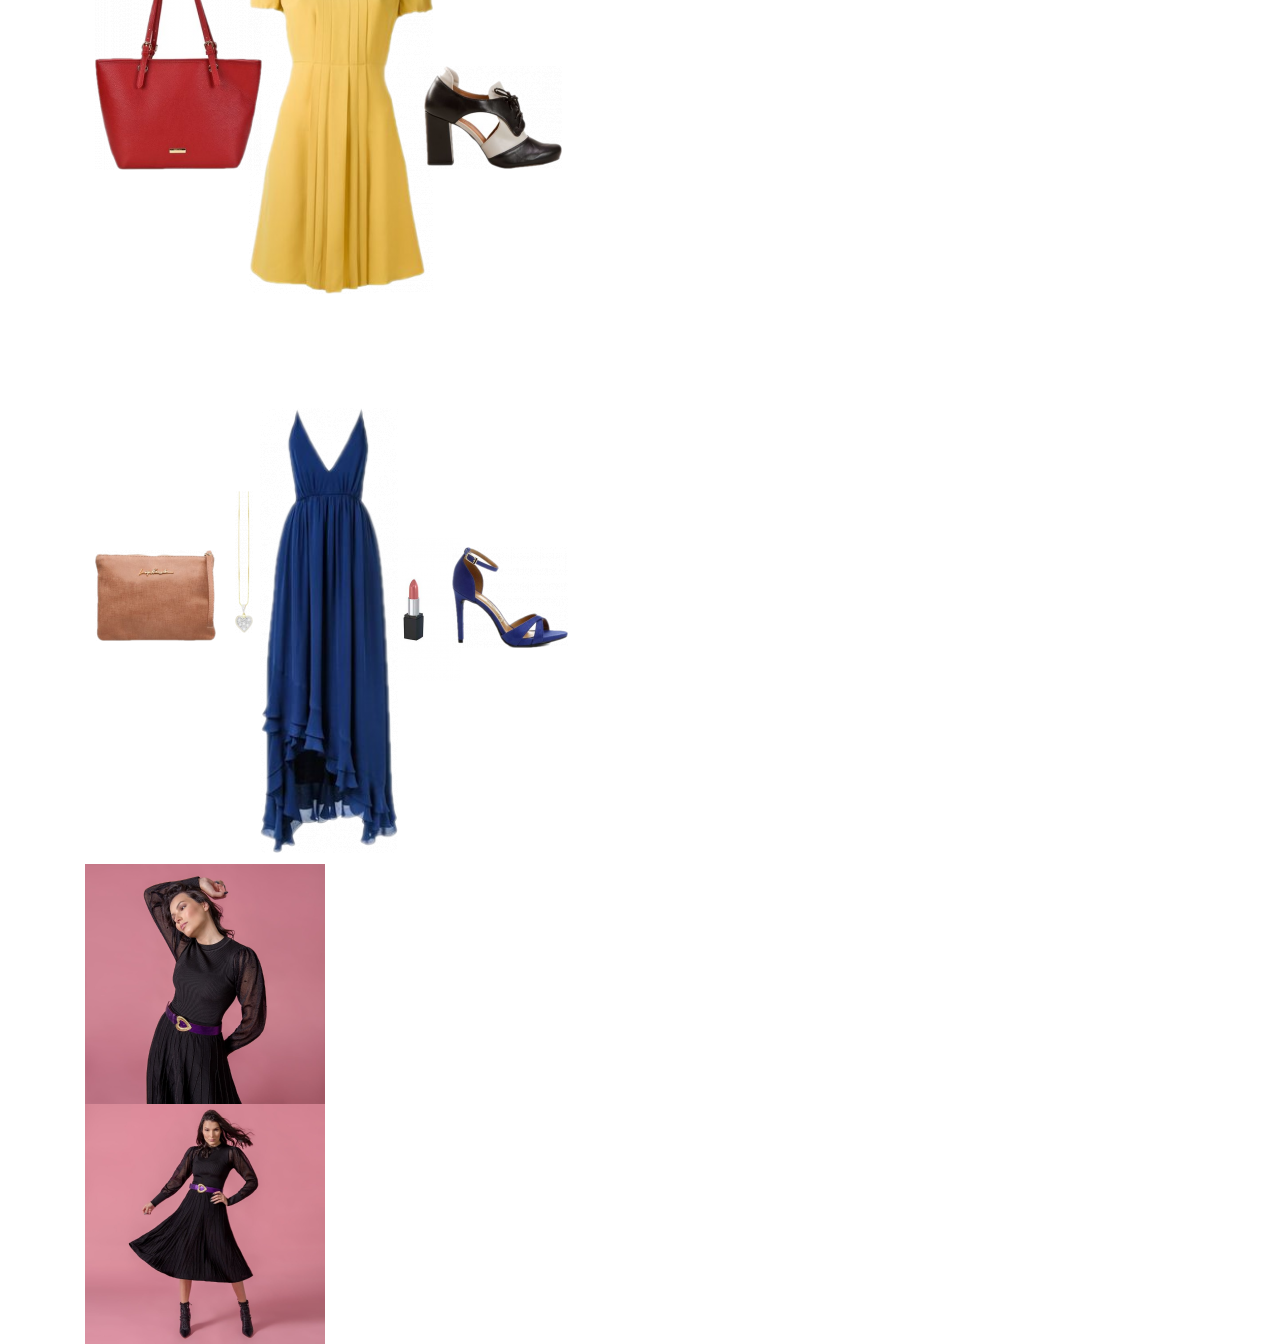
==== commit ede90ed7: "feat: criando carrousel instagram" ====
--- a/html/index.html
+++ b/html/index.html
@@ -279,6 +279,24 @@
                 </div>
             </div>
         </section>
+        <!-- Instagram  -->
+        <section>
+            <div class="container">
+                <div class="bestSellers">Instagram</div>
+                <div class="row">
+                    <div class="col-12">
+                        <div class="carousel2">
+                            <div><img class="imgInsta" src="../img/carouselInsta/imagem1.png" alt="Imagem do instagram da loja"></div>
+                            <div><img class="imgInsta" src="../img/carouselInsta/imagem2.png" alt="Imagem do instagram da loja"></div>
+                            <div><img class="imgInsta" src="../img/carouselInsta/imagem3.png" alt="Imagem do instagram da loja"></div>
+                            <div><img class="imgInsta" src="../img/carouselInsta/imagem4.png" alt="Imagem do instagram da loja"></div>
+                            <div><img class="imgInsta" src="../img/carouselInsta/imagem5.png" alt="Imagem do instagram da loja"></div>
+                            <div><img class="imgInsta" src="../img/carouselInsta/imagem1.png" alt="Imagem do instagram da loja"></div>
+                        </div>
+                    </div>
+                </div>
+            </div>
+        </section>
 
     </main>
     <!-- Script do Bootstrap -->
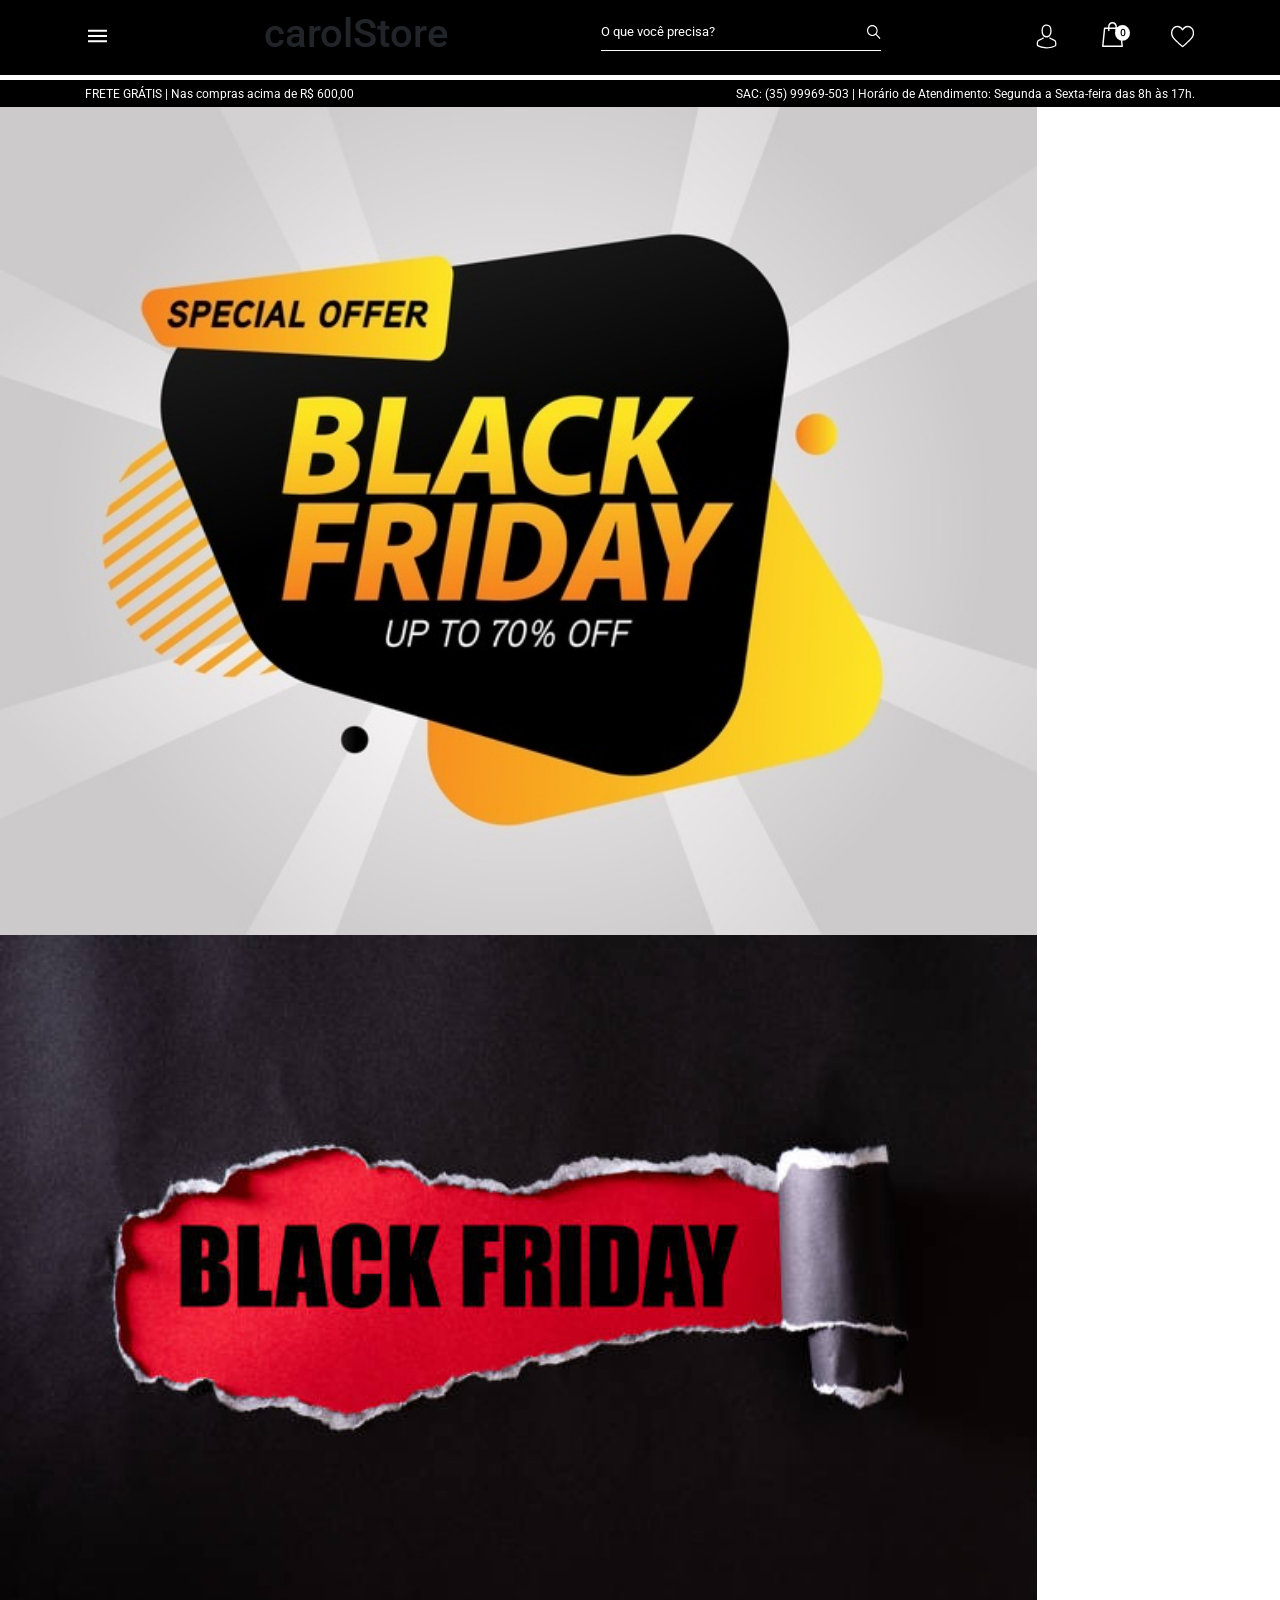
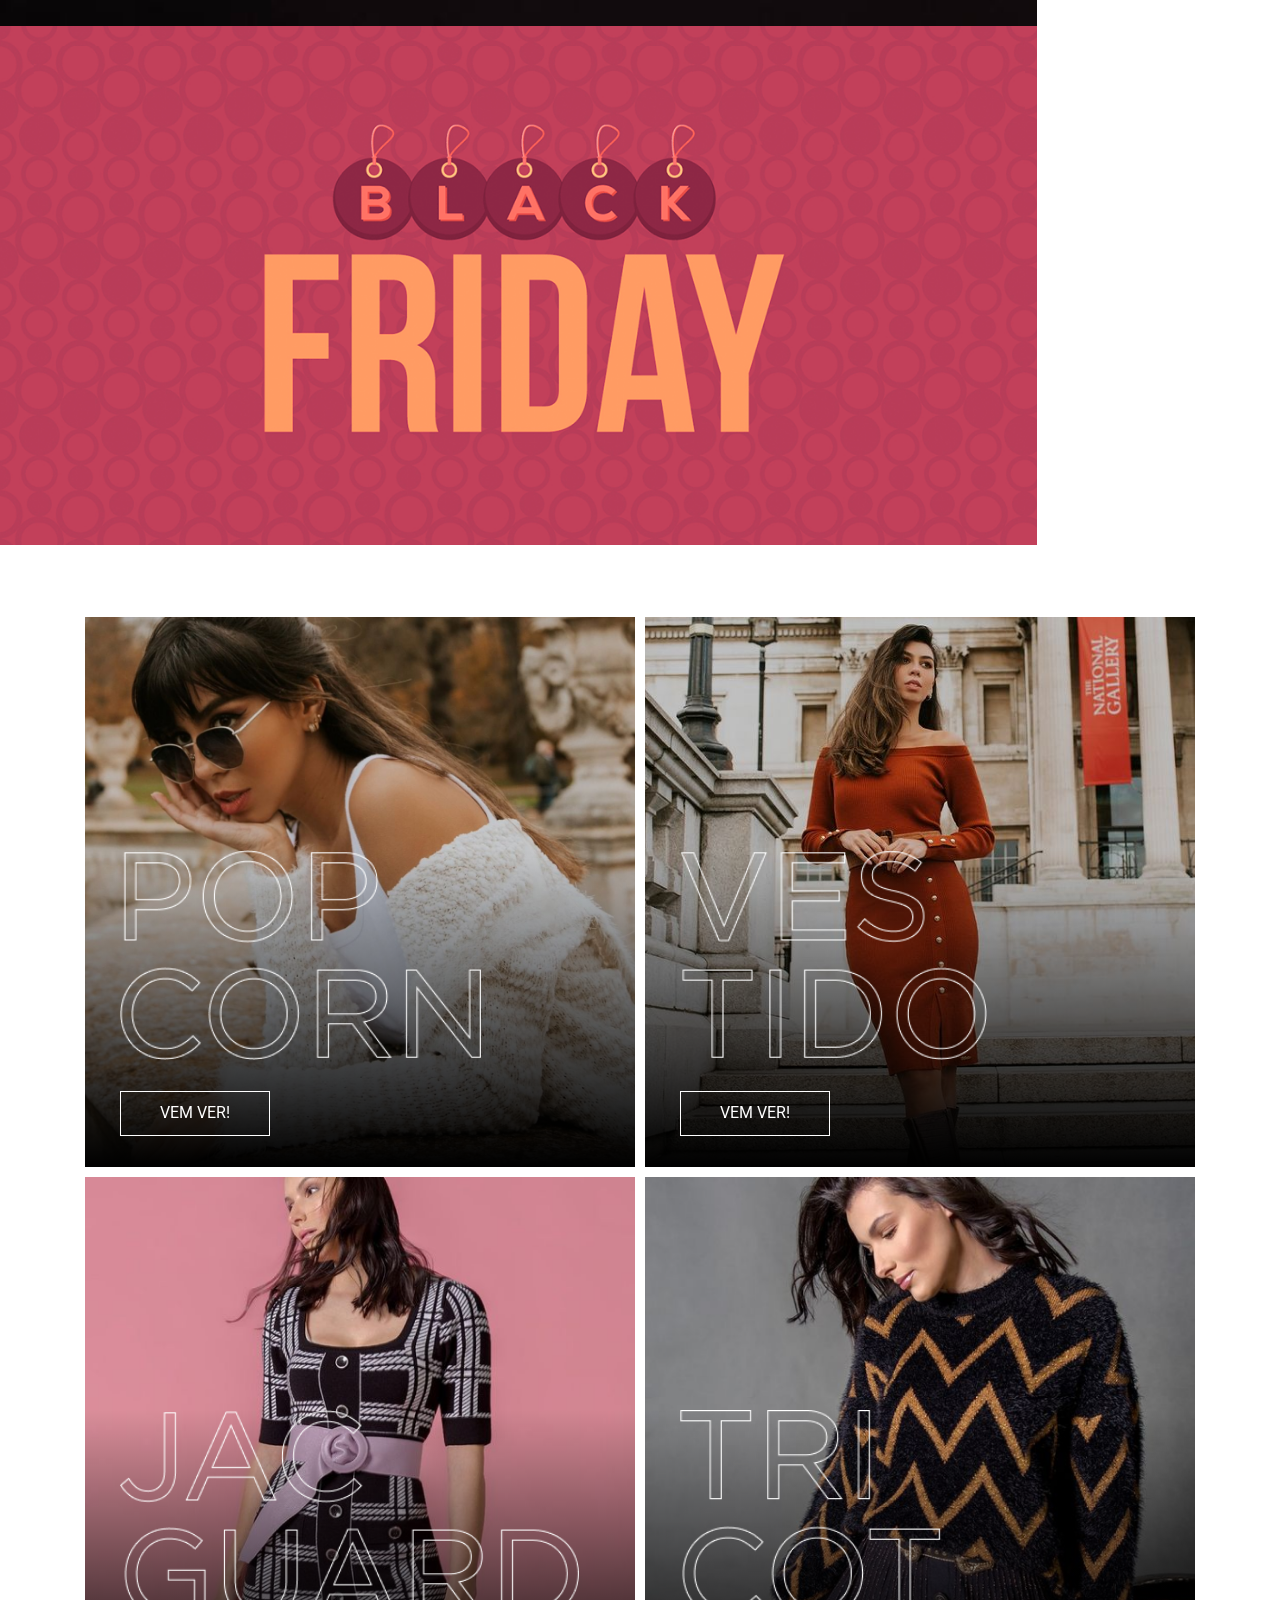
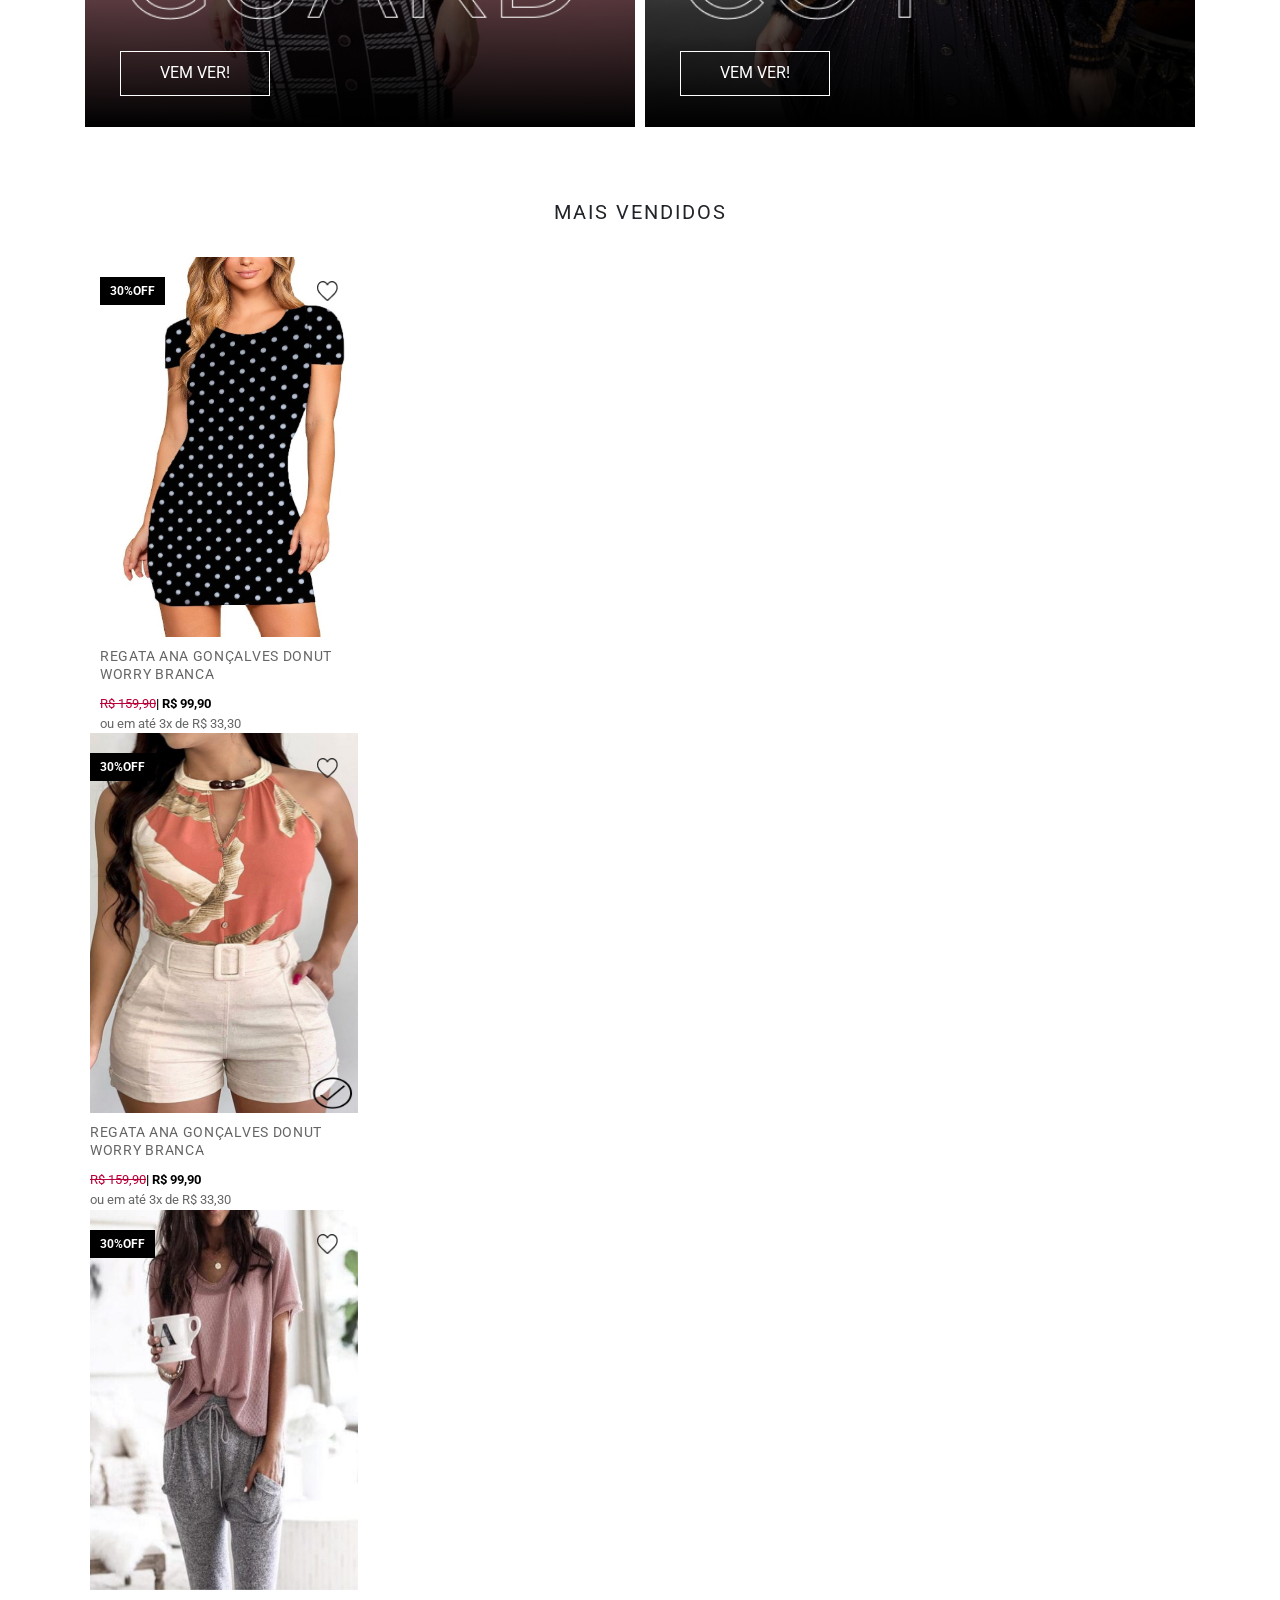
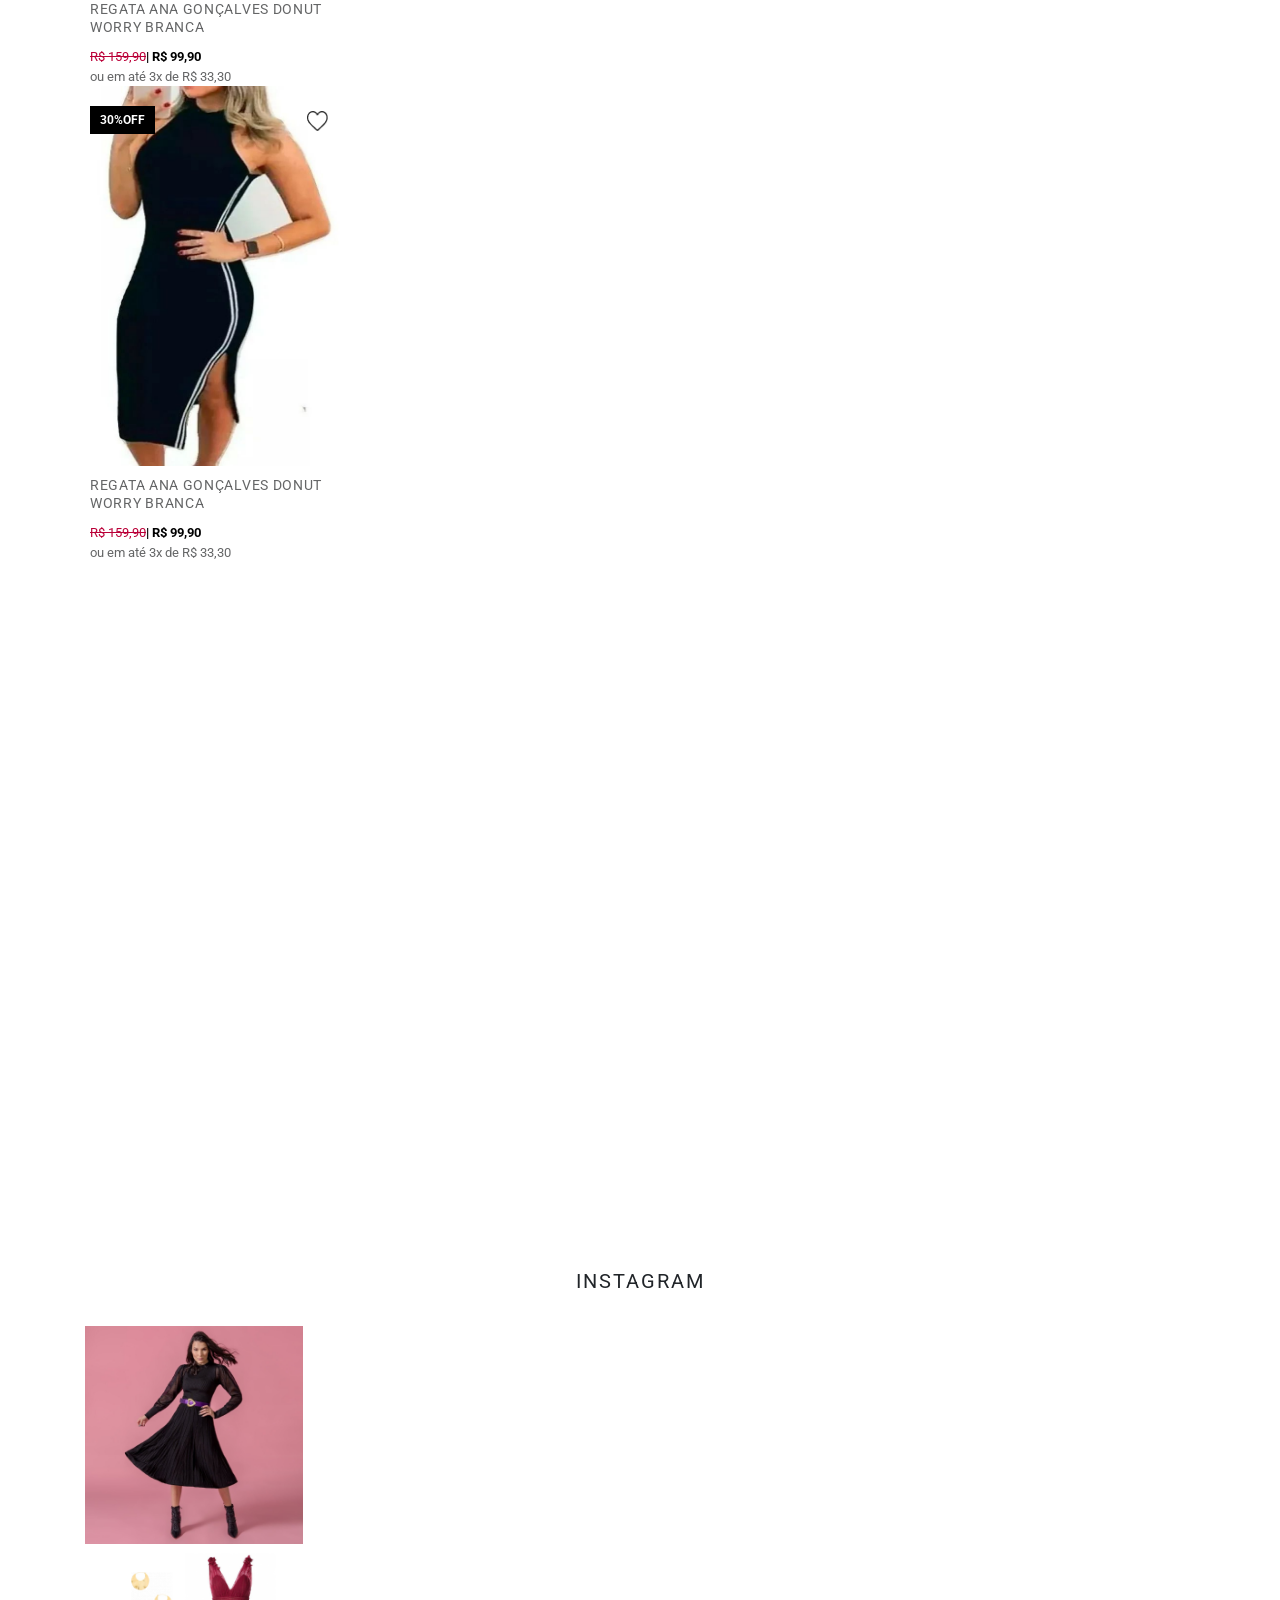
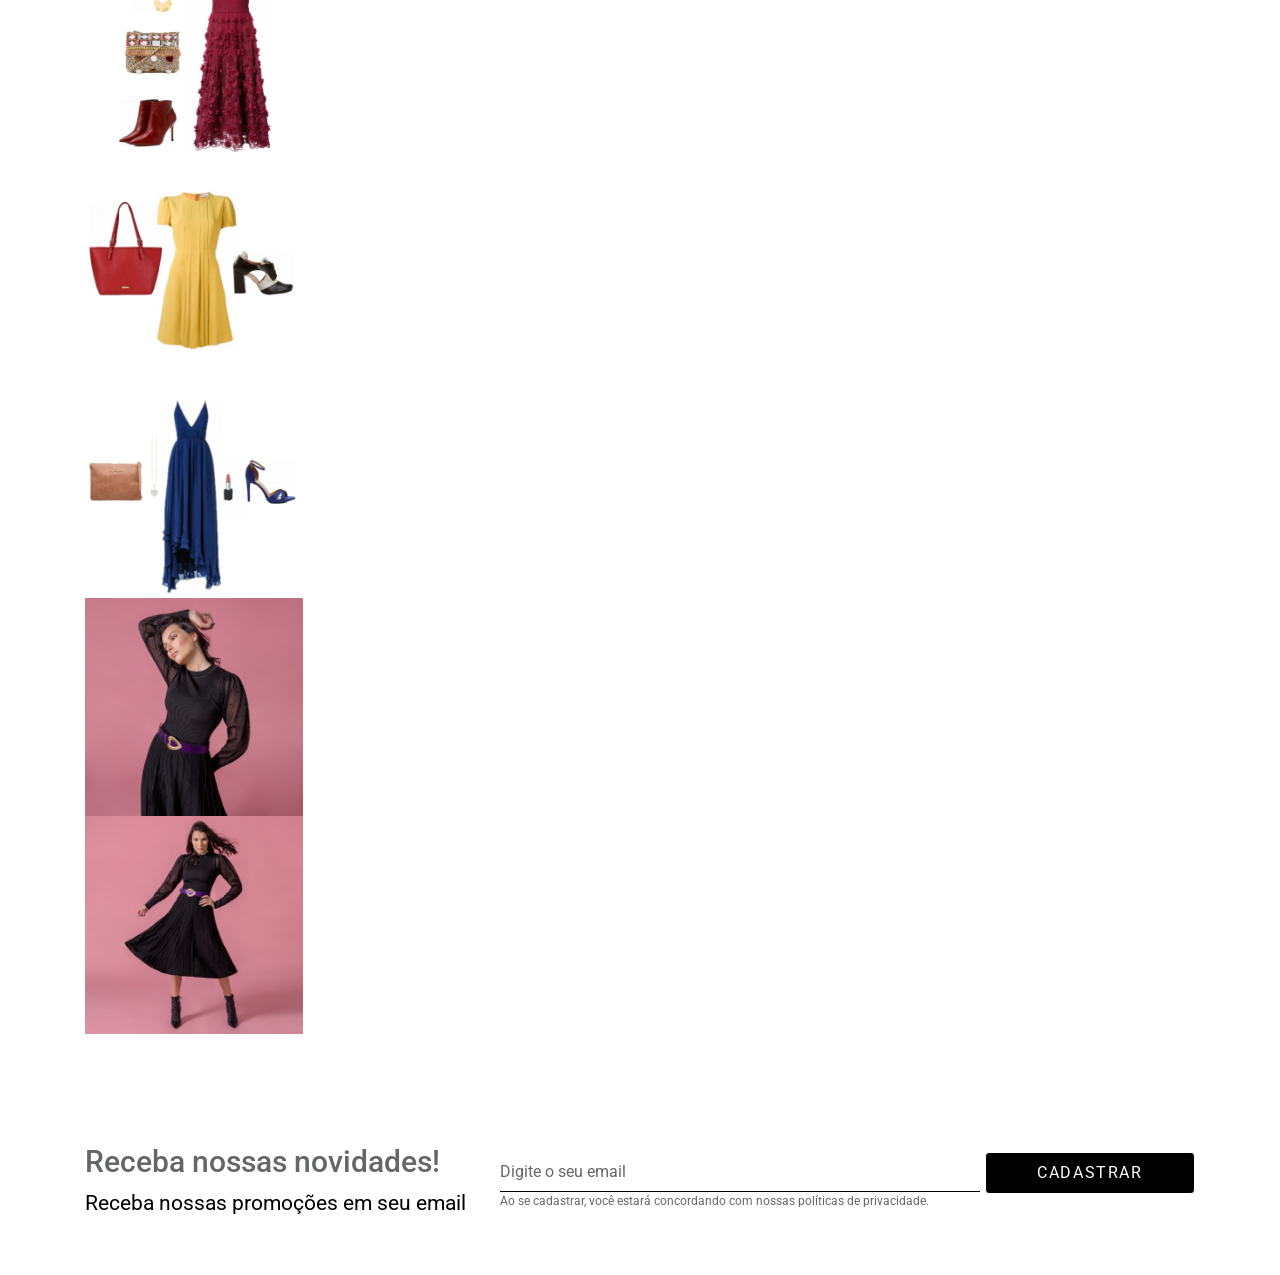
==== commit a04d2ef4: "feat: criando newslleter" ====
--- a/html/index.html
+++ b/html/index.html
@@ -297,6 +297,28 @@
                 </div>
             </div>
         </section>
+        <!-- Newslleters -->
+        <section>
+            <div class="container">
+                <div class="row">
+                    <div class="col-12">
+                        <div class="newslleter">
+                            <div class="news">
+                                <h5>Receba nossas novidades!</h5>
+                                <p>Receba nossas promoções em seu email</p>
+                            </div>
+                            <div class="formNewsletter">
+                                <form>
+                                    <input class="email" type="email" placeholder="Digite o seu email">
+                                    <p>Ao se cadastrar, você estará concordando com nossas políticas de privacidade.</p>
+                                </form>
+                                <button class="btn btnRegister" type="submit">Cadastrar</button>
+                            </div>
+                        </div>
+                    </div>
+                </div>
+            </div>
+        </section>
 
     </main>
     <!-- Script do Bootstrap -->
--- a/css/carousel.css
+++ b/css/carousel.css
@@ -0,0 +1,56 @@
+/* Primeiro Carousel  */
+div.carouselMain {
+    width: 90%;
+    margin-bottom: 72px;
+    padding: 0;
+}
+/* Imagems */
+div.carouselMain img {
+    width: 90%;
+    left: 0px;
+}
+/* Setas  */
+div.carouselMain .slick-next.slick-arrow {
+    right: 38px;
+    top: 35%;
+    transform: translate(0, -50%) rotate(-90deg);
+}
+
+div.carouselMain .slick-prev.slick-arrow {
+    z-index: 1000;
+    top: 59.5%;
+    left: 95.3%;
+    transform: translate(0, -50%) rotate(-90deg);
+}
+/* Dots  */
+div.carouselMain .slick-dots {
+    right: 0;
+    bottom: 50% !important;
+    transform: rotate(90deg);
+    width: auto !important;
+}
+/* Segundo Carousel  */
+div.carousel2 {
+    margin-bottom: 70px;
+}
+/* Imagems  */
+img.imgInsta {
+    width: 218px;
+}
+/* Setas */
+button.slick-arrow::before {
+    color: #000;
+}
+div.carousel2 .slick-next.slick-arrow {
+    z-index: 1001;
+    top: 107%;
+    right: 430px;
+}
+div.carousel2 .slick-prev.slick-arrow {
+    z-index: 1001;
+    top: 107%;
+    left: 430px;
+}
+
+
+
--- a/css/newslleters.css
+++ b/css/newslleters.css
@@ -0,0 +1,48 @@
+/* Newslleters  */
+div.newslleter {
+    display: flex;
+    align-items: center;
+    justify-content: space-between;
+    margin: 40px 0;
+}
+/* Texto  */
+div.news h5 {
+    color: #656667;
+    font-size: 30px;
+}
+div.news p {
+    font-size: 21px;
+    color: #000;
+}
+/* Formulário de email  */
+div.formNewsletter {
+    display: flex;
+}
+div.formNewsletter form input {
+    height: 40px;
+    width: 480px;
+    border: none;
+    outline: none;
+    margin-right: 5px;
+    border-bottom: 1px solid #000;
+}
+input::placeholder {
+    margin-bottom: 14px;
+    font-size: 16px;
+    color: #656667;
+}
+button.btnRegister {
+    width: 210px;
+    height: 42px;
+    color: #fff;
+    font-size: 16px;
+    letter-spacing: 0.1em;
+    text-transform: uppercase;
+    background-color: #000;
+    border: 1px solid #fff;
+}
+/* Texto  */
+div.formNewsletter p {
+    font-size: 12px;
+    color: #656667;
+}
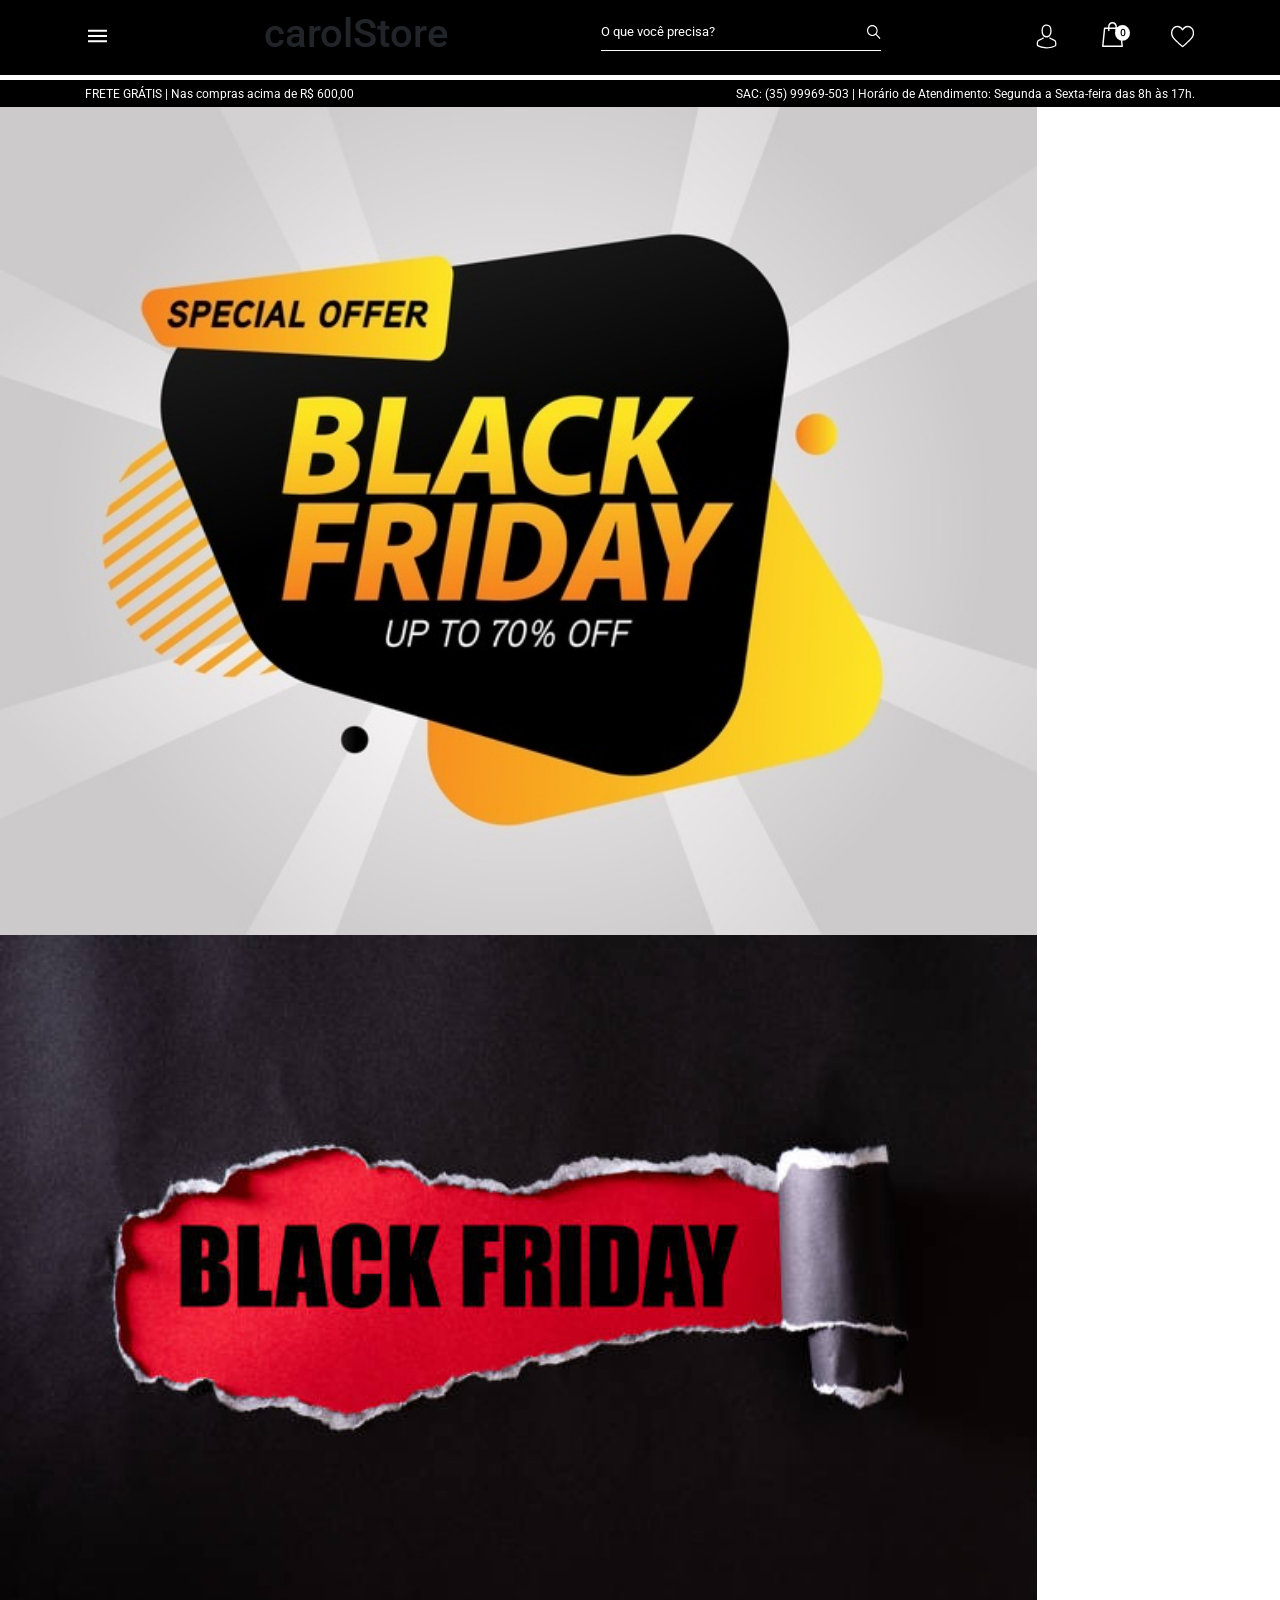
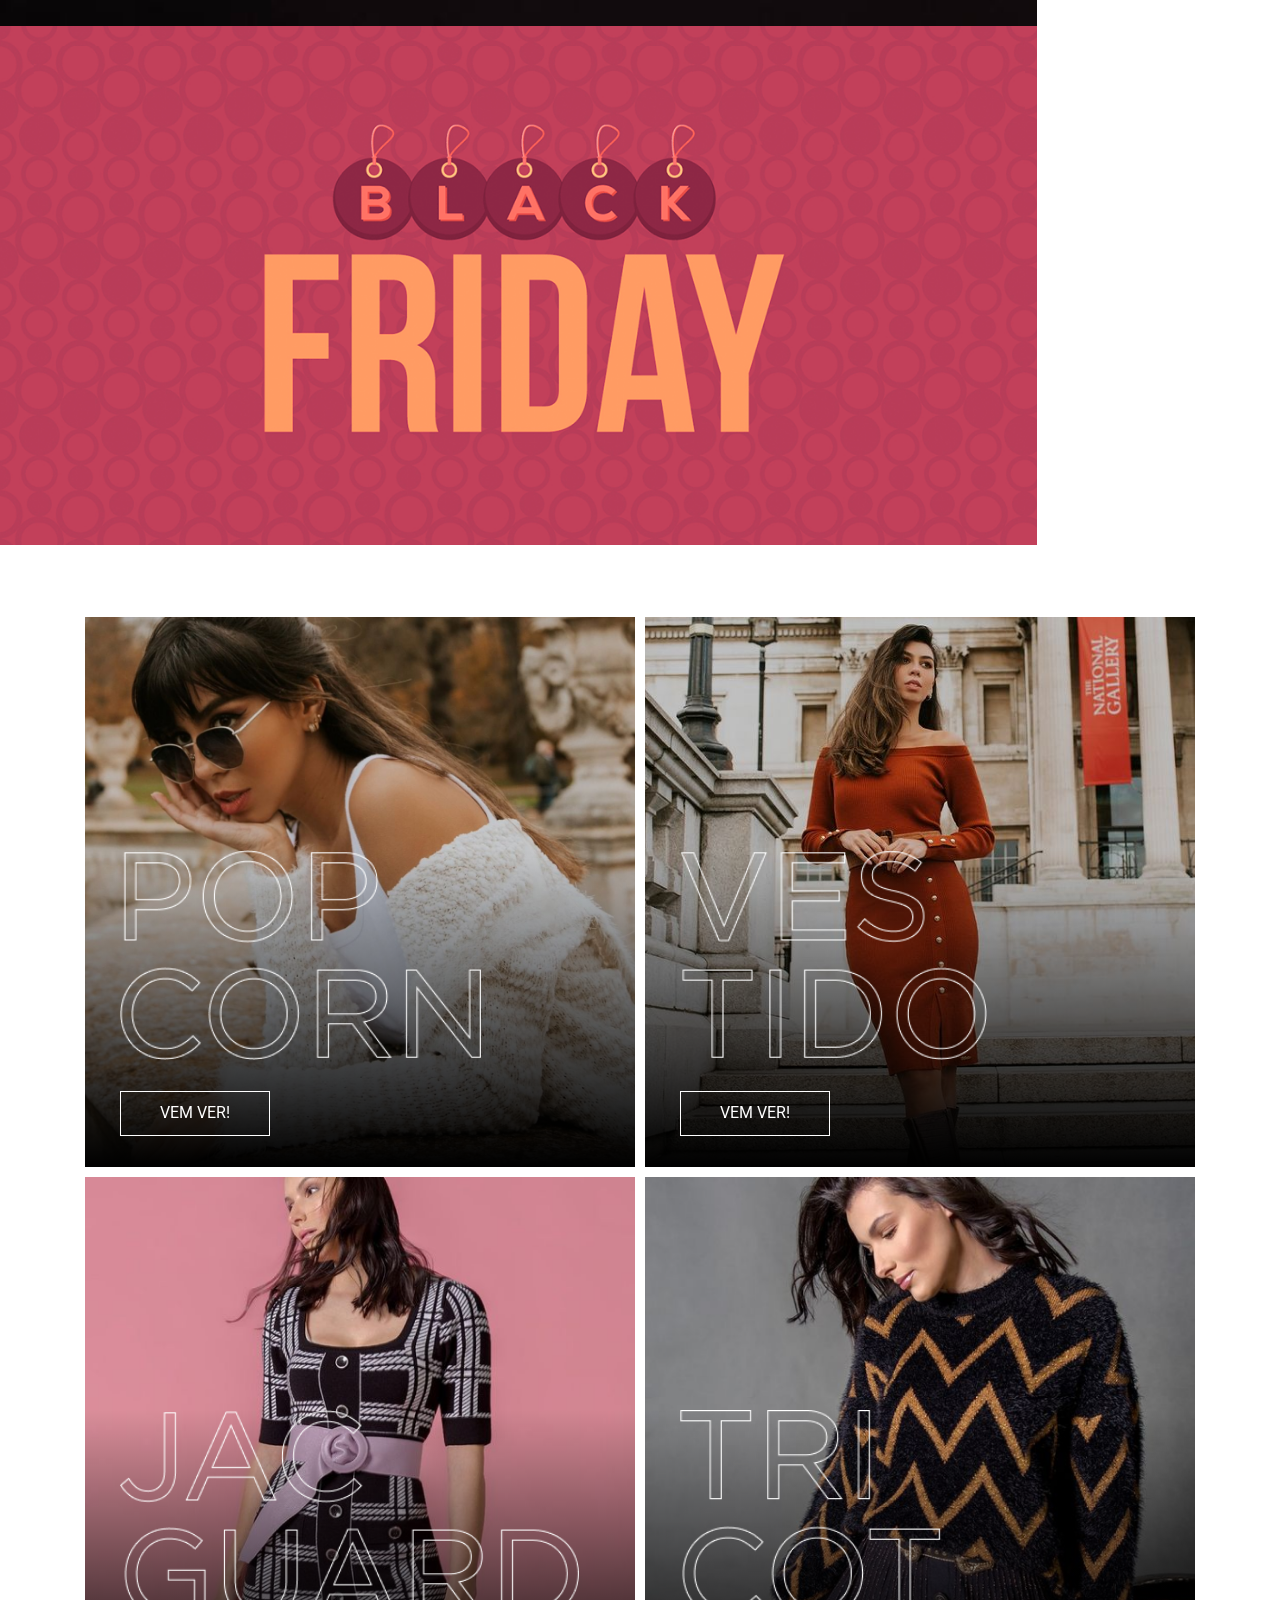
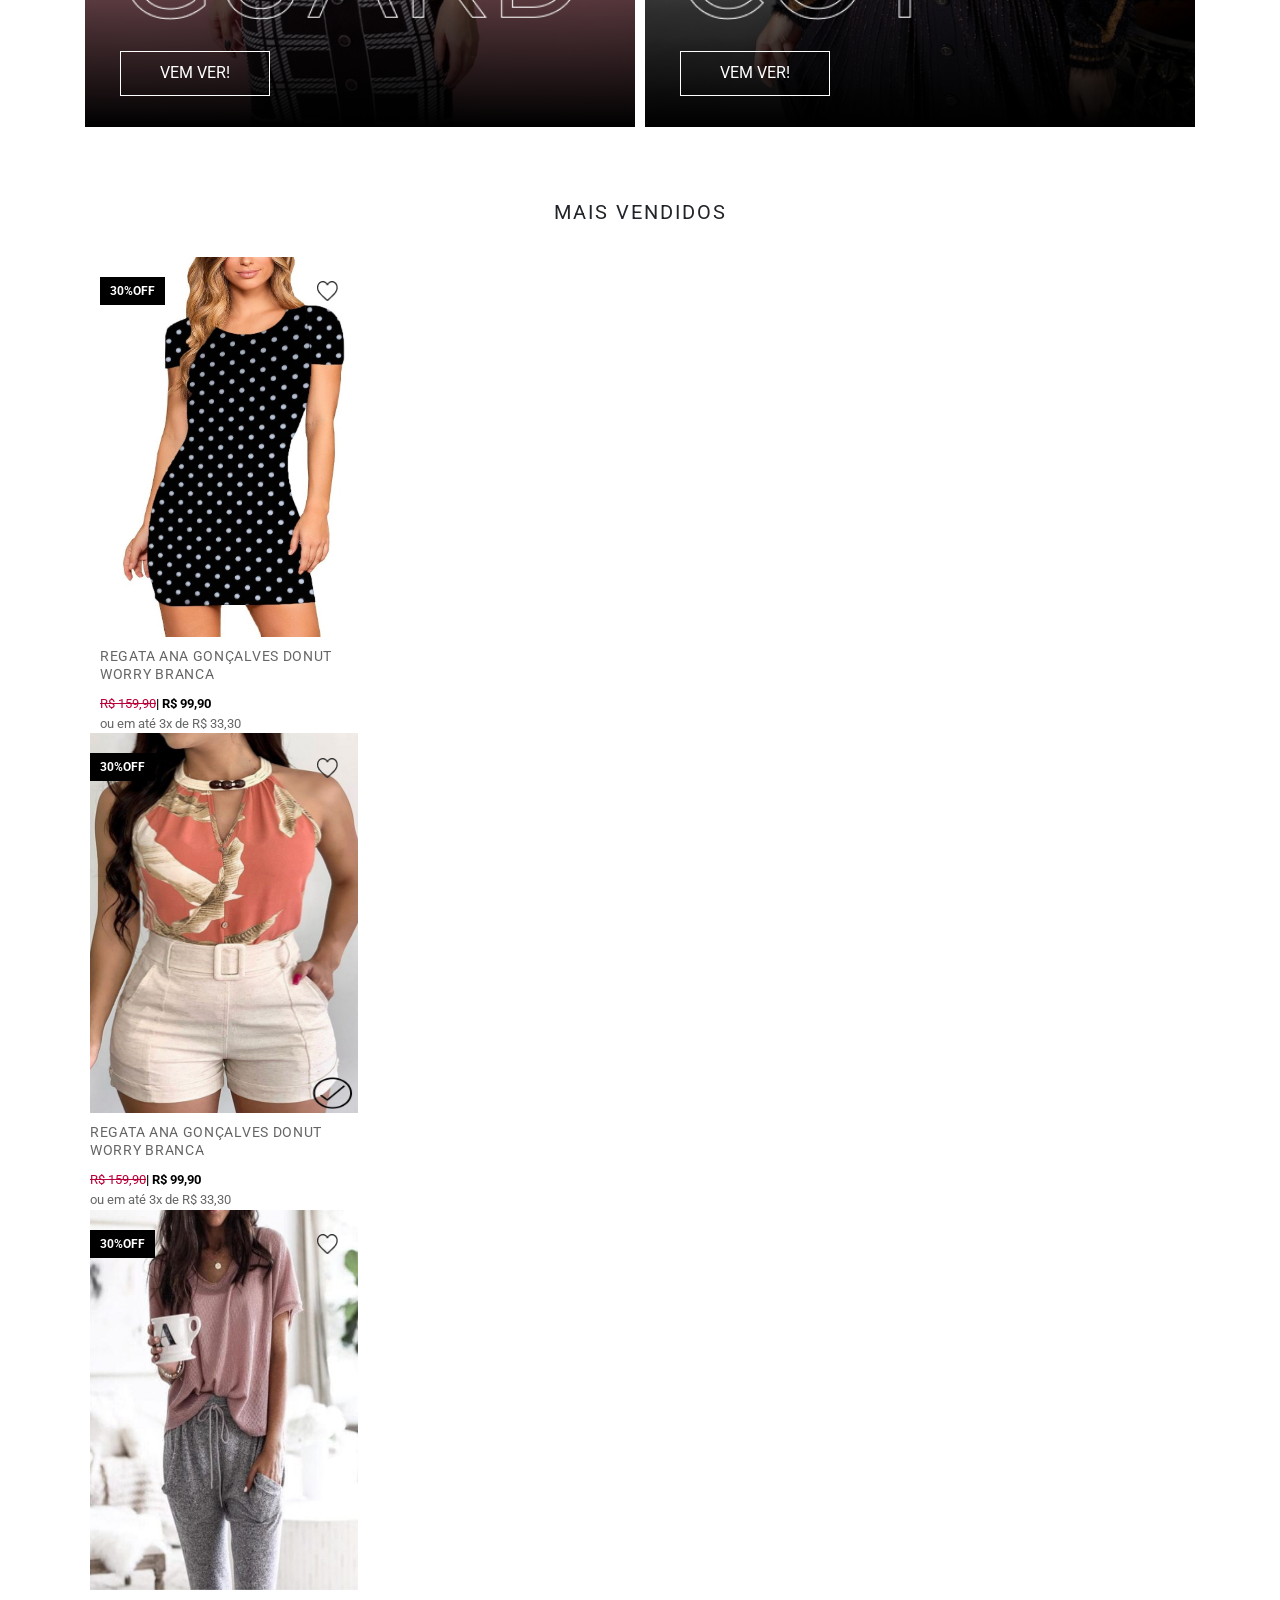
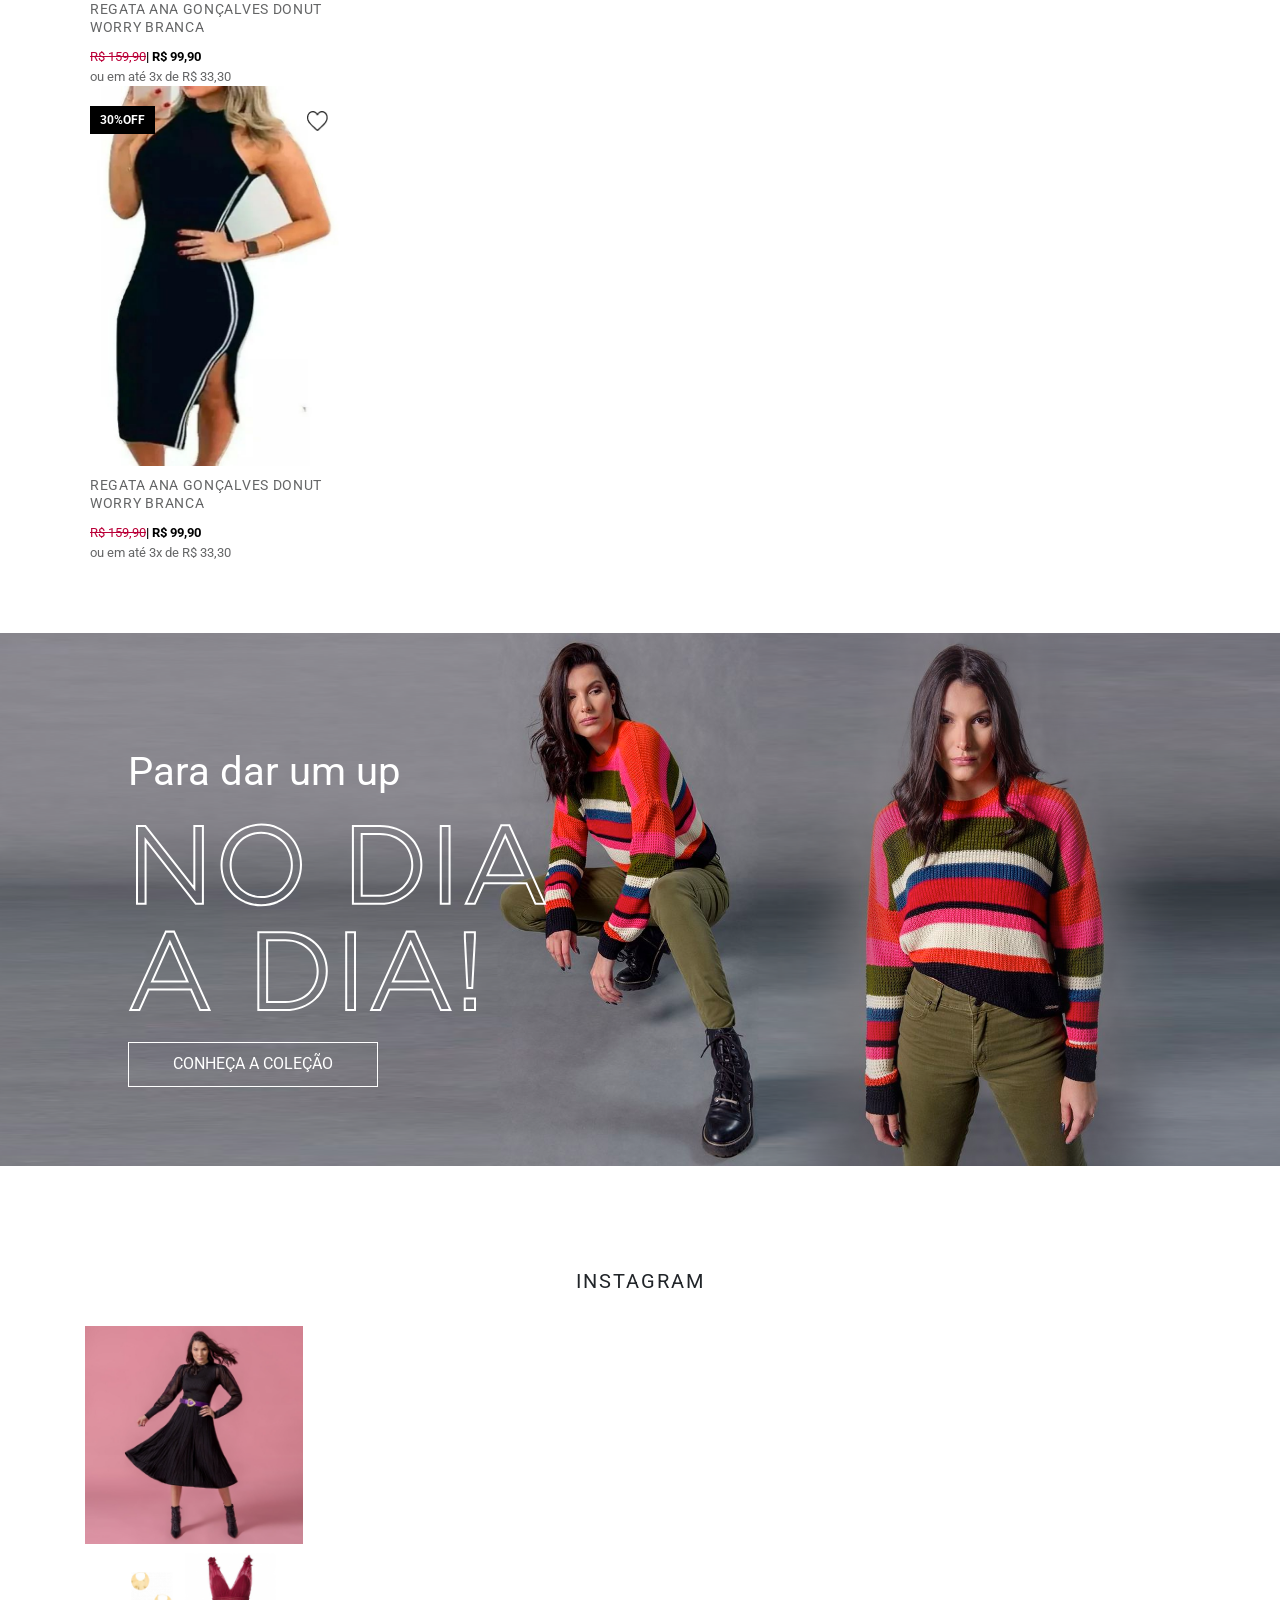
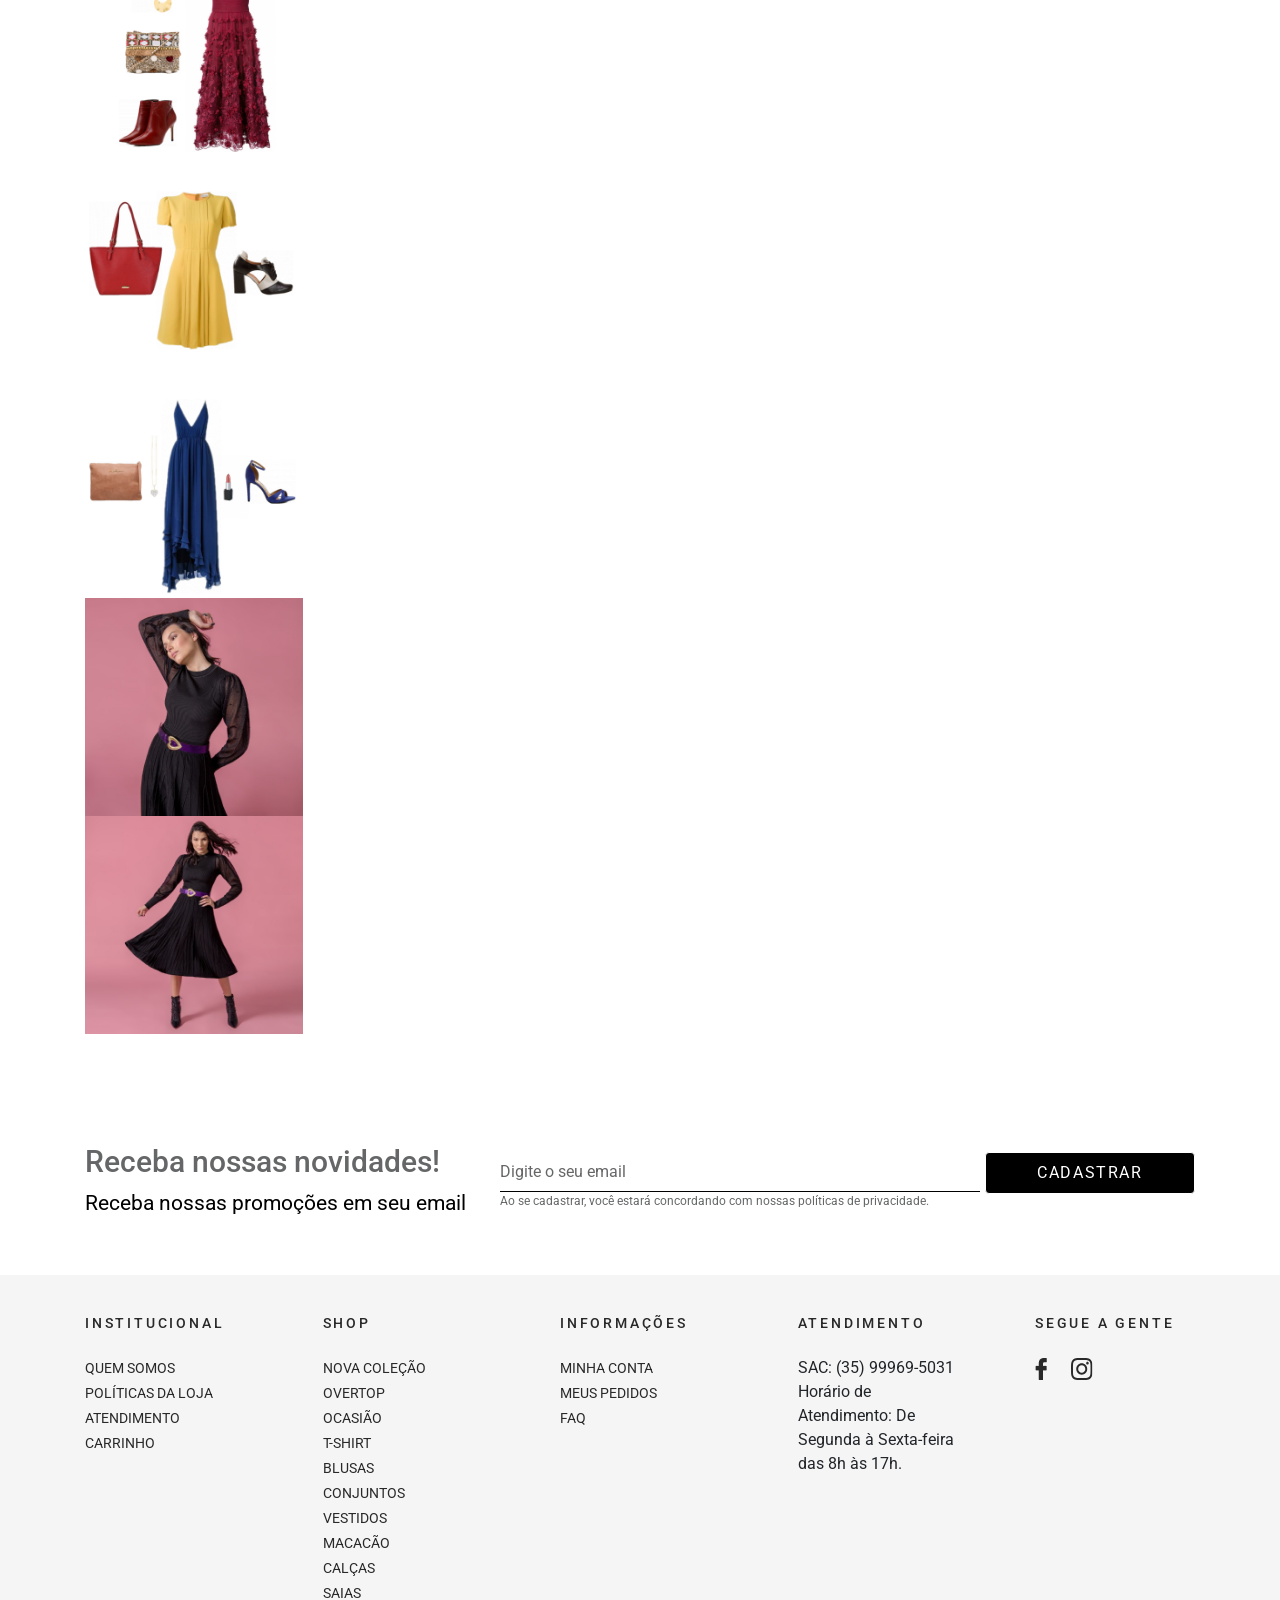
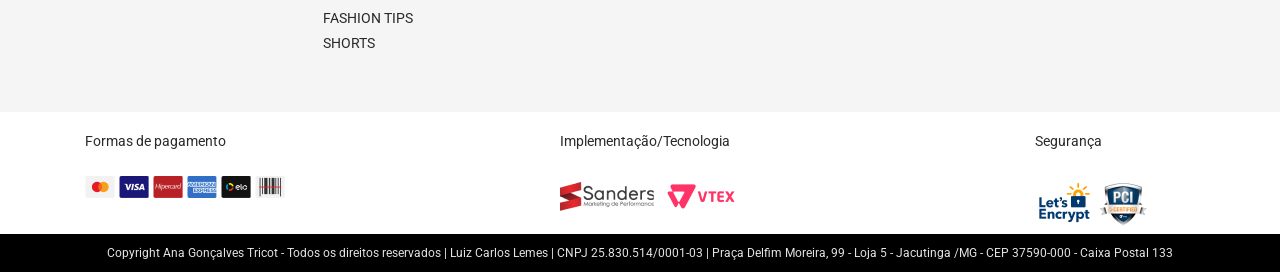
==== commit 83a3e832: "Criando Footer" ====
--- a/html/index.html
+++ b/html/index.html
@@ -319,7 +319,215 @@
                 </div>
             </div>
         </section>
-
+        <!-- Rodapé  -->
+        <footer>
+            <!-- Menu Institucional web -->
+            <div class="navFooter">
+                <div class="container">
+                    <div class="row">
+                        <div class="ListsFooter">
+                            <div class="col-2">
+                                <h6>Institucional</h6>
+                                <ul class="listNavFooter">
+                                    <li><a href="#">Quem Somos</a></li>
+                                    <li><a href="#">Políticas da Loja</a></li>
+                                    <li><a href="#">Atendimento</a></li>
+                                    <li><a href="#">carrinho</a></li>
+                                </ul>
+                            </div>
+                            <div class="col-2">
+                                <h6>Shop</h6>
+                                <ul class="listNavFooter">
+                                    <li><a href="#">Nova Coleção</a></li>
+                                    <li><a href="#">Overtop</a></li>
+                                    <li><a href="#">Ocasião</a></li>
+                                    <li><a href="#">T-Shirt</a></li>
+                                    <li><a href="#">Blusas</a></li>
+                                    <li><a href="#">Conjuntos</a></li>
+                                    <li><a href="#">Vestidos</a></li>
+                                    <li><a href="#">Macacão</a></li>
+                                    <li><a href="#">Calças</a></li>
+                                    <li><a href="#">Saias</a></li>
+                                    <li><a href="#">Fashion Tips</a></li>
+                                    <li><a href="#">Shorts</a></li>
+                                </ul>
+                            </div>
+                            <div class="col-2">
+                                <h6>Informações</h6>
+                                <ul class="listNavFooter">
+                                    <li><a href="#">Minha Conta</a></li>
+                                    <li><a href="#"> Meus Pedidos</a></li>
+                                    <li><a href="#"> FAQ</a></li>
+                                </ul>
+                            </div>
+                            <div class="col-2">
+                                <h6>Atendimento</h6>
+                                <div class="listNavFooter">
+                                    <p>SAC: (35) 99969-5031 Horário de Atendimento: De Segunda à Sexta-feira das 8h às 17h.</p>
+                                </div>
+                            </div>
+                            <div class="col-2">
+                                <h6>Segue a Gente</h6>
+                                <div class="faceInsta">
+                                    <a href="#"><img src="../img/Footer/face.png" alt="logo Facebook"></a>
+                                    <a href="#"><img src="../img/Footer/insta.svg" alt="logo Instagram"></a>
+                                </div>
+                            </div>
+                        </div>
+                    </div>
+                </div>
+            </div>
+            <!-- Menu Institucional mobile -->
+            <div class="container">
+                <div class="row">
+                    <div class="col-12">
+                        <div class="navFooterMobile">
+                            <div id="accordion">
+                                <div class="card">
+                                  <div class="card-header" id="headingOne">
+                                    <h5 class="mb-0">
+                                      <button class="btn btn-link" data-toggle="collapse" data-target="#collapseOne" aria-expanded="true" aria-controls="collapseOne">
+                                        Institucional
+                                      </button>
+                                    </h5>
+                                  </div>
+                                  <div id="collapseOne" class="collapse show" aria-labelledby="headingOne" data-parent="#accordion">
+                                    <div class="card-body">
+                                        <ul class="listNavFooter">
+                                            <li><a href="#">Quem Somos</a></li>
+                                            <li><a href="#">Políticas da Loja</a></li>
+                                            <li><a href="#">Atendimento</a></li>
+                                            <li><a href="#">carrinho</a></li>
+                                        </ul>
+                                    </div>
+                                  </div>
+                                </div>
+                                <div class="card">
+                                  <div class="card-header" id="headingTwo">
+                                    <h5 class="mb-0">
+                                      <button class="btn btn-link" data-toggle="collapse" data-target="#collapseTwo" aria-expanded="false" aria-controls="collapseTwo">
+                                        Shop
+                                      </button>
+                                    </h5>
+                                  </div>
+                                  <div id="collapseTwo" class="collapse" aria-labelledby="headingTwo" data-parent="#accordion">
+                                    <div class="card-body">
+                                        <ul class="listNavFooter">
+                                            <li><a href="#">Nova Coleção</a></li>
+                                            <li><a href="#">Overtop</a></li>
+                                            <li><a href="#">Ocasião</a></li>
+                                            <li><a href="#">T-Shirt</a></li>
+                                            <li><a href="#">Blusas</a></li>
+                                            <li><a href="#">Conjuntos</a></li>
+                                            <li><a href="#">Vestidos</a></li>
+                                            <li><a href="#">Macacão</a></li>
+                                            <li><a href="#">Calças</a></li>
+                                            <li><a href="#">Saias</a></li>
+                                            <li><a href="#">Fashion Tips</a></li>
+                                            <li><a href="#">Shorts</a></li>
+                                        </ul>
+                                    </div>
+                                  </div>
+                                </div>
+                                <div class="card">
+                                  <div class="card-header" id="headingThree">
+                                    <h5 class="mb-0">
+                                      <button class="btn btn-link collapsed" data-toggle="collapse" data-target="#collapseThree" aria-expanded="false" aria-controls="collapseThree">
+                                        Informações
+                                      </button>
+                                    </h5>
+                                  </div>
+                                  <div id="collapseThree" class="collapse" aria-labelledby="headingThree" data-parent="#accordion">
+                                    <div class="card-body">
+                                        <ul class="listNavFooter">
+                                            <li><a href="#">Minha Conta</a></li>
+                                            <li><a href="#"> Meus Pedidos</a></li>
+                                            <li><a href="#"> FAQ</a></li>
+                                        </ul>
+                                    </div>
+                                  </div>
+                                </div>
+                                <div class="card">
+                                    <div class="card-header" id="headingThree">
+                                      <h5 class="mb-0">
+                                        <button class="btn btn-link collapsed" data-toggle="collapse" data-target="#collapseThree" aria-expanded="false" aria-controls="collapseThree">
+                                            Atendimento
+                                        </button>
+                                      </h5>
+                                    </div>
+                                    <div id="collapseThree" class="collapse" aria-labelledby="headingThree" data-parent="#accordion">
+                                      <div class="card-body">
+                                        <div class="listNavFooter">
+                                            <p>SAC: (35) 99969-5031 Horário de Atendimento: De Segunda à Sexta-feira das 8h às 17h.</p>
+                                        </div>
+                                      </div>
+                                    </div>
+                                  </div>
+                                  <div class="card">
+                                    <div class="card-header" id="headingThree">
+                                      <h5 class="mb-0">
+                                        <button class="btn btn-link collapsed" data-toggle="collapse" data-target="#collapseThree" aria-expanded="false" aria-controls="collapseThree">
+                                            Segue a Gente
+                                        </button>
+                                      </h5>
+                                    </div>
+                                    <div id="collapseThree" class="collapse" aria-labelledby="headingThree" data-parent="#accordion">
+                                      <div class="card-body">
+                                        <div class="faceInsta">
+                                            <a href="#"><img src="../img/Footer/face.png" alt="logo Facebook"></a>
+                                            <a href="#"><img src="../img/Footer/insta.svg" alt="logo Instagram"></a>
+                                        </div>
+                                      </div>
+                                    </div>
+                                  </div>
+                            </div>
+                        </div>
+                    </div>
+                </div>
+            </div>
+            <div class="technology">
+                <div class="container">
+                    <div class="row">
+                        <div class="tecsFooter">
+                            <div class="col-md-5 col-xs-6">
+                                <h6>Formas de pagamento</h6>
+                                <div class="flagsLogos">
+                                    <img src="../img/Footer/Flags/Master.png" alt="MasterCard">
+                                    <img src="../img/Footer/Flags/Visa.png" alt="Visa">
+                                    <img src="../img/Footer/Flags/Hipercard.png" alt="Hipercard">
+                                    <img src="../img/Footer/Flags/AmericanEx.png" alt="American Express">
+                                    <img src="../img/Footer/Flags/Elo.png" alt="Elo">
+                                    <img src="../img/Footer/Flags/Boleto.png" alt="Boleto Bancário">
+                                </div>
+                            </div>
+                            <div class="col-md-5 col-xs-12 tecs">
+                                <h6>Implementação/Tecnologia</h6>
+                                <div class="flagsLogos">
+                                    <img src="../img/Footer/tecno/sanders_logotipo_1.png" alt="Logo Sanders">
+                                    <img src="../img/Footer/tecno/vtex.png" alt="Logo Vtex">
+                                </div>
+                            </div>
+                            <div class="col-2 col-xs-6 secure">
+                                <h6>Segurança</h6>
+                                <div class="flagsLogos">
+                                    <img src="../img/Footer/Segurança/Lets.png" alt="Logo Lets Encrypt">
+                                    <img src="../img/Footer/Segurança/pci.png" alt="Logo PCI">
+                                </div>
+                            </div>
+                        </div>
+                    </div>
+                </div>
+            </div>
+            <div class="footerCopy">
+                <div class="container">
+                    <div class="row">
+                        <div class="col-12">
+                            <p>Copyright Ana Gonçalves Tricot - Todos os direitos reservados | Luiz Carlos Lemes | CNPJ 25.830.514/0001-03 | Praça Delfim Moreira, 99 - Loja 5 - Jacutinga /MG - CEP 37590-000 - Caixa Postal 133</p>
+                        </div>
+                    </div>
+                </div>
+            </div>
+        </footer>
     </main>
     <!-- Script do Bootstrap -->
     <script type="text/javascript" src="https://maxcdn.bootstrapcdn.com/bootstrap/4.0.0/js/bootstrap.min.js" integrity="sha384-JZR6Spejh4U02d8jOt6vLEHfe/JQGiRRSQQxSfFWpi1MquVdAyjUar5+76PVCmYl" crossorigin="anonymous"></script>
--- a/css/footer.css
+++ b/css/footer.css
@@ -0,0 +1,69 @@
+/* Menu Institucional web */
+div.navFooter {
+    background-color: #F5F5F5;
+    padding: 40px;
+}
+/* Menu Institucional mobile */
+div.navFooterMobile {
+    display: none;
+}
+/* Listas de links  */
+div.ListsFooter {
+    display: flex;
+    align-items: flex-start;
+    justify-content: space-between;
+
+}
+/* Titulo */
+div.ListsFooter h6 {
+    color: #292929;
+    font-size: 14px;
+    letter-spacing: 0.2em;
+    text-transform: uppercase;
+    margin-bottom: 24px;
+}
+/* Links */
+ul.listNavFooter {
+    list-style: none;
+}
+li a {
+    color: #292929;
+    font-weight: normal;
+    font-size: 14px;
+    text-transform: uppercase;
+    line-height: 25px;
+}
+li a:hover {
+    color: #BA0038;
+}
+/* Links Icones */
+div.faceInsta a img {
+    margin-right: 20px;
+}
+/* Formas de Pagamentos e Tecnologias */
+div.technology {
+    padding-top: 20px;
+}
+div.tecsFooter {
+    width: 100%;
+    display: flex;
+    align-items: flex-start;
+    justify-content: space-between;
+}
+div.tecsFooter h6 {
+    color: #292929;
+    font-size: 14px;
+    margin-bottom: 24px;
+    font-weight: normal;
+}
+/* Copyright */
+div.footerCopy {
+    background-color: #000;
+    padding: 10px 0;
+}
+div.footerCopy p {
+    margin: 0;
+    color: #E4E4E4;
+    font-size: 12px;
+    text-align: center;
+}
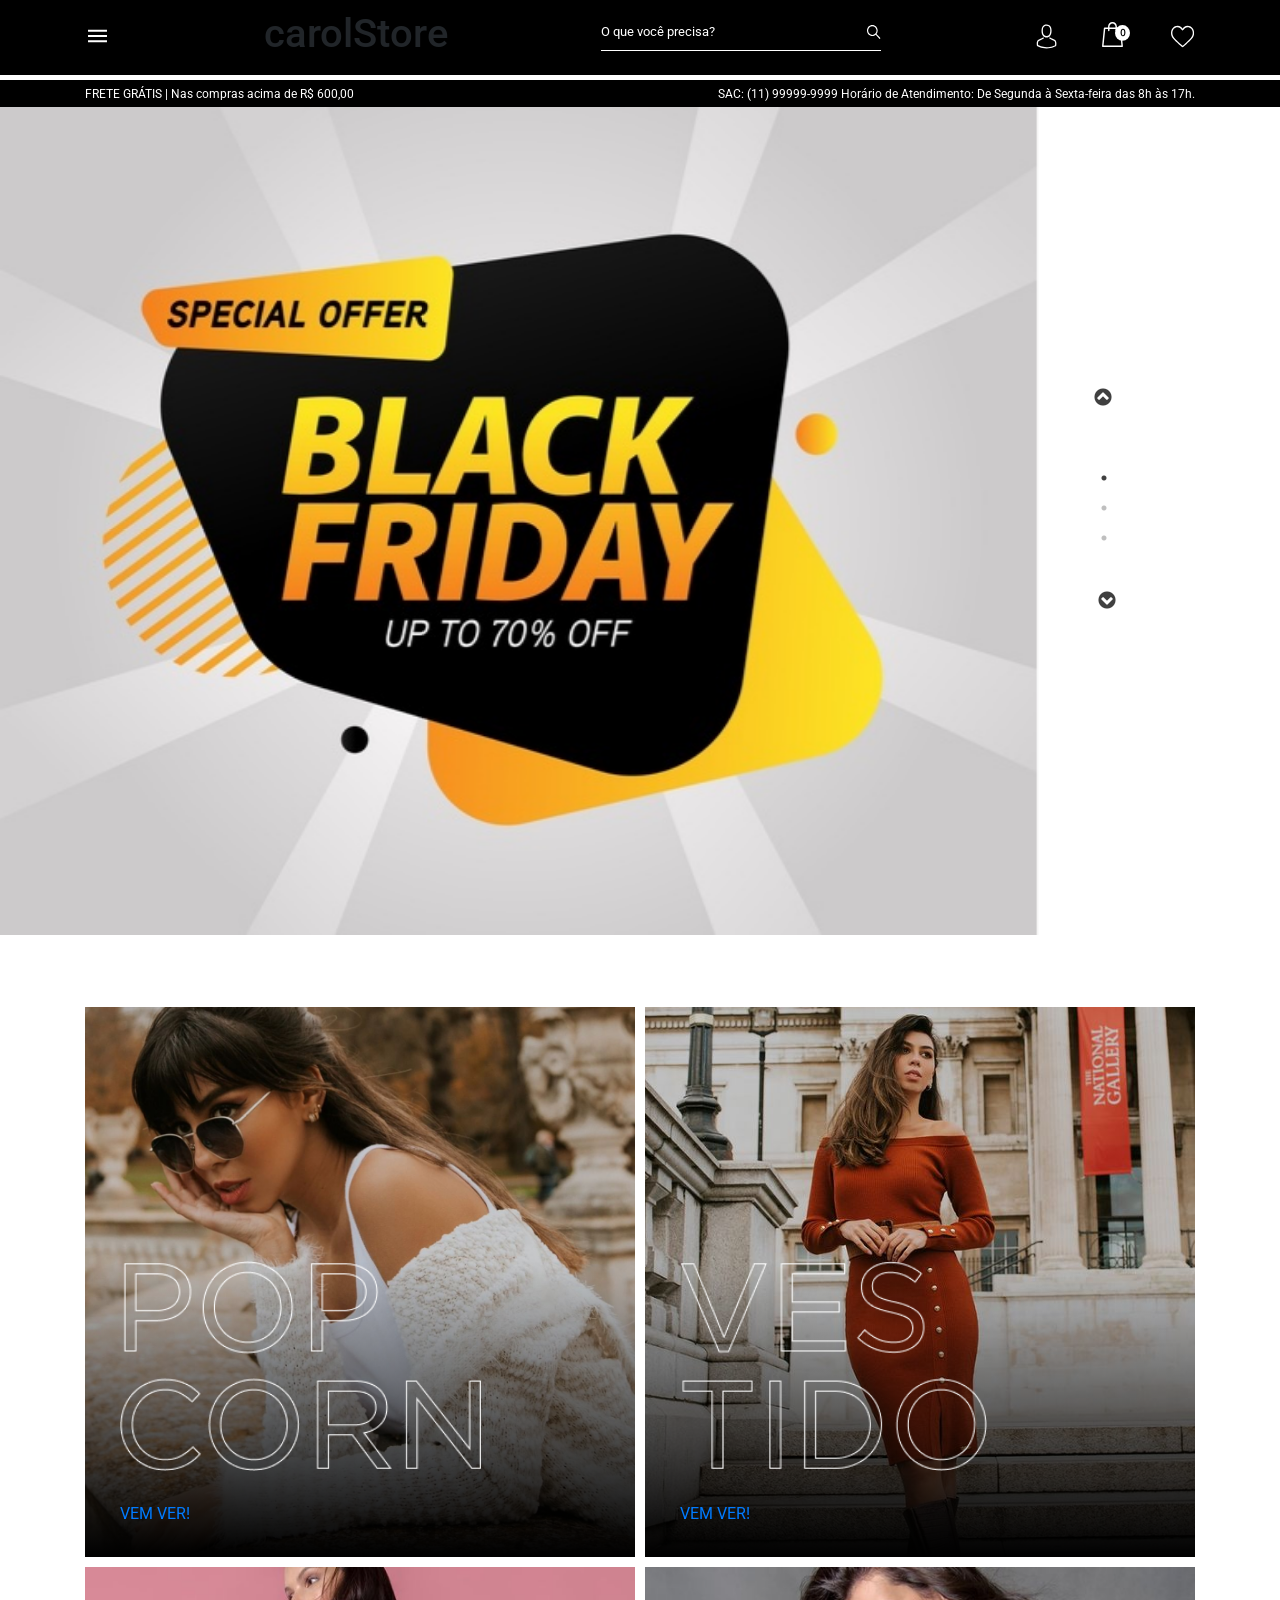
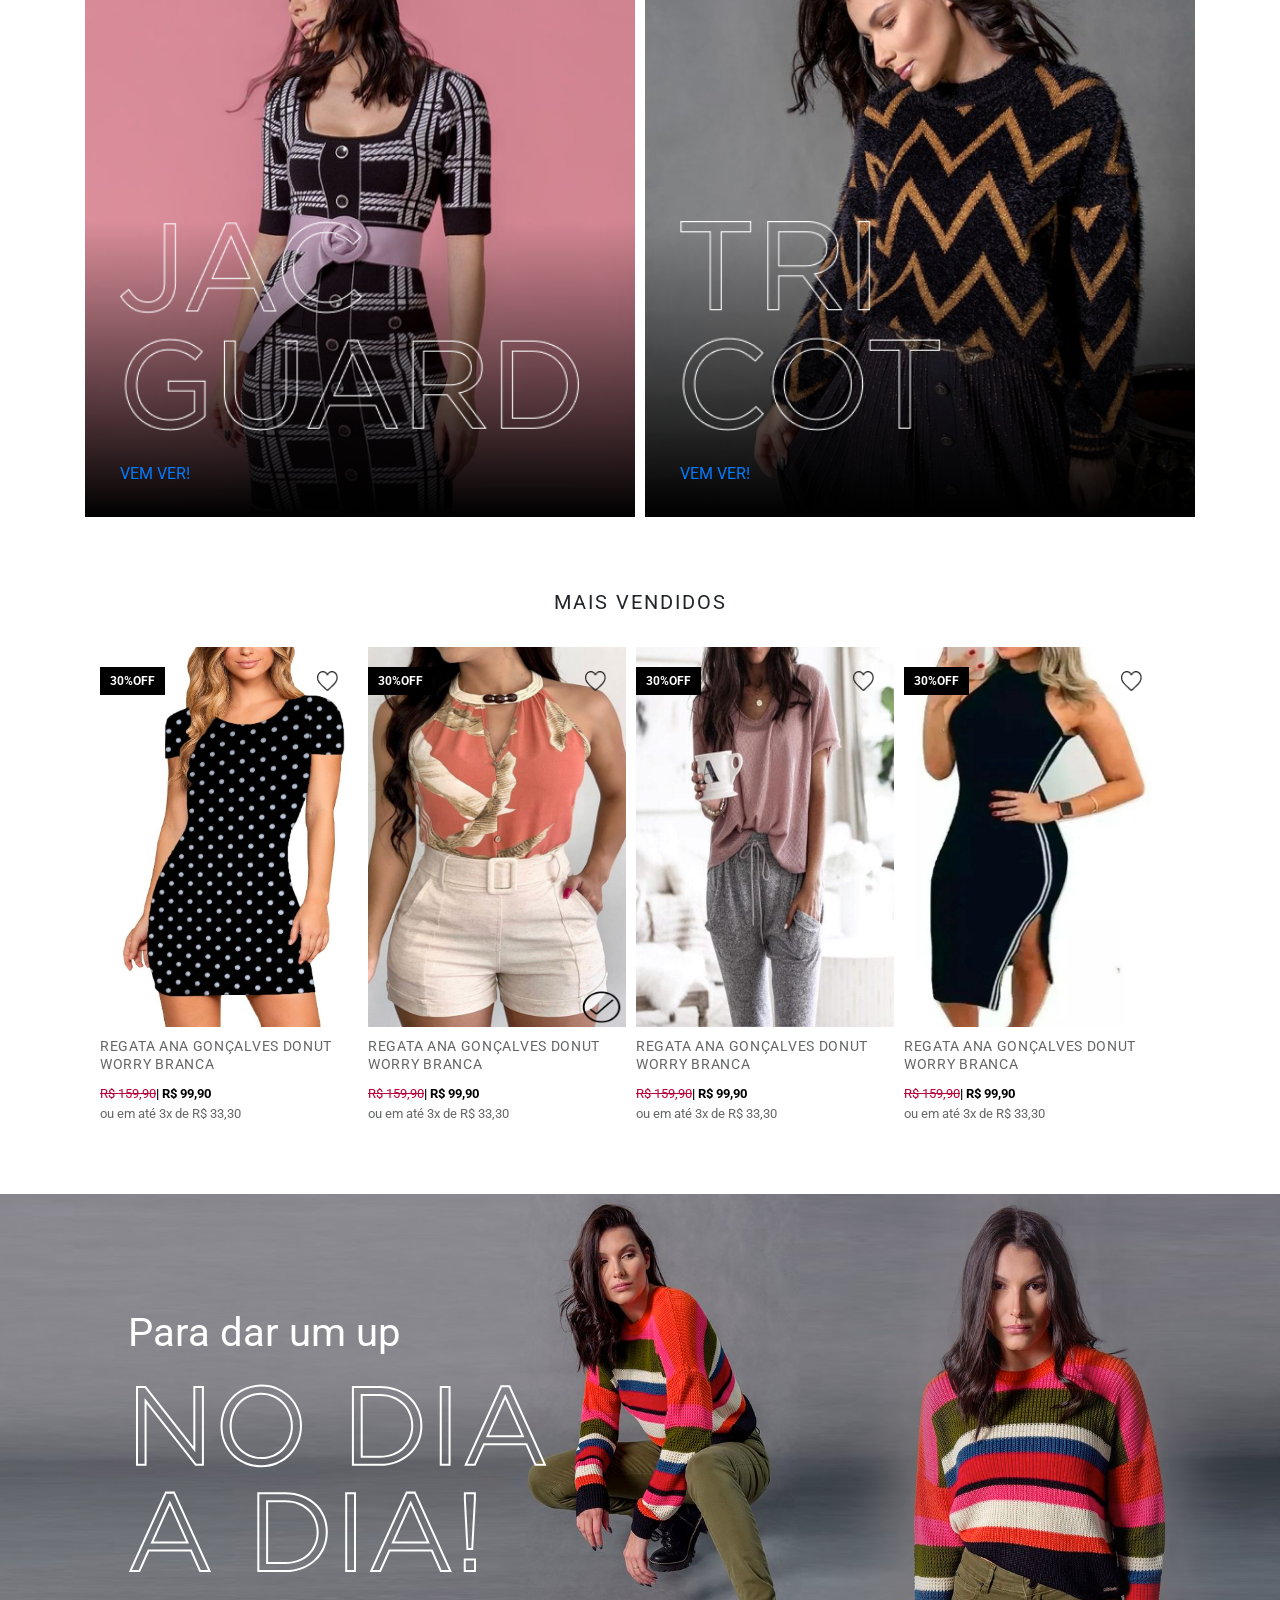
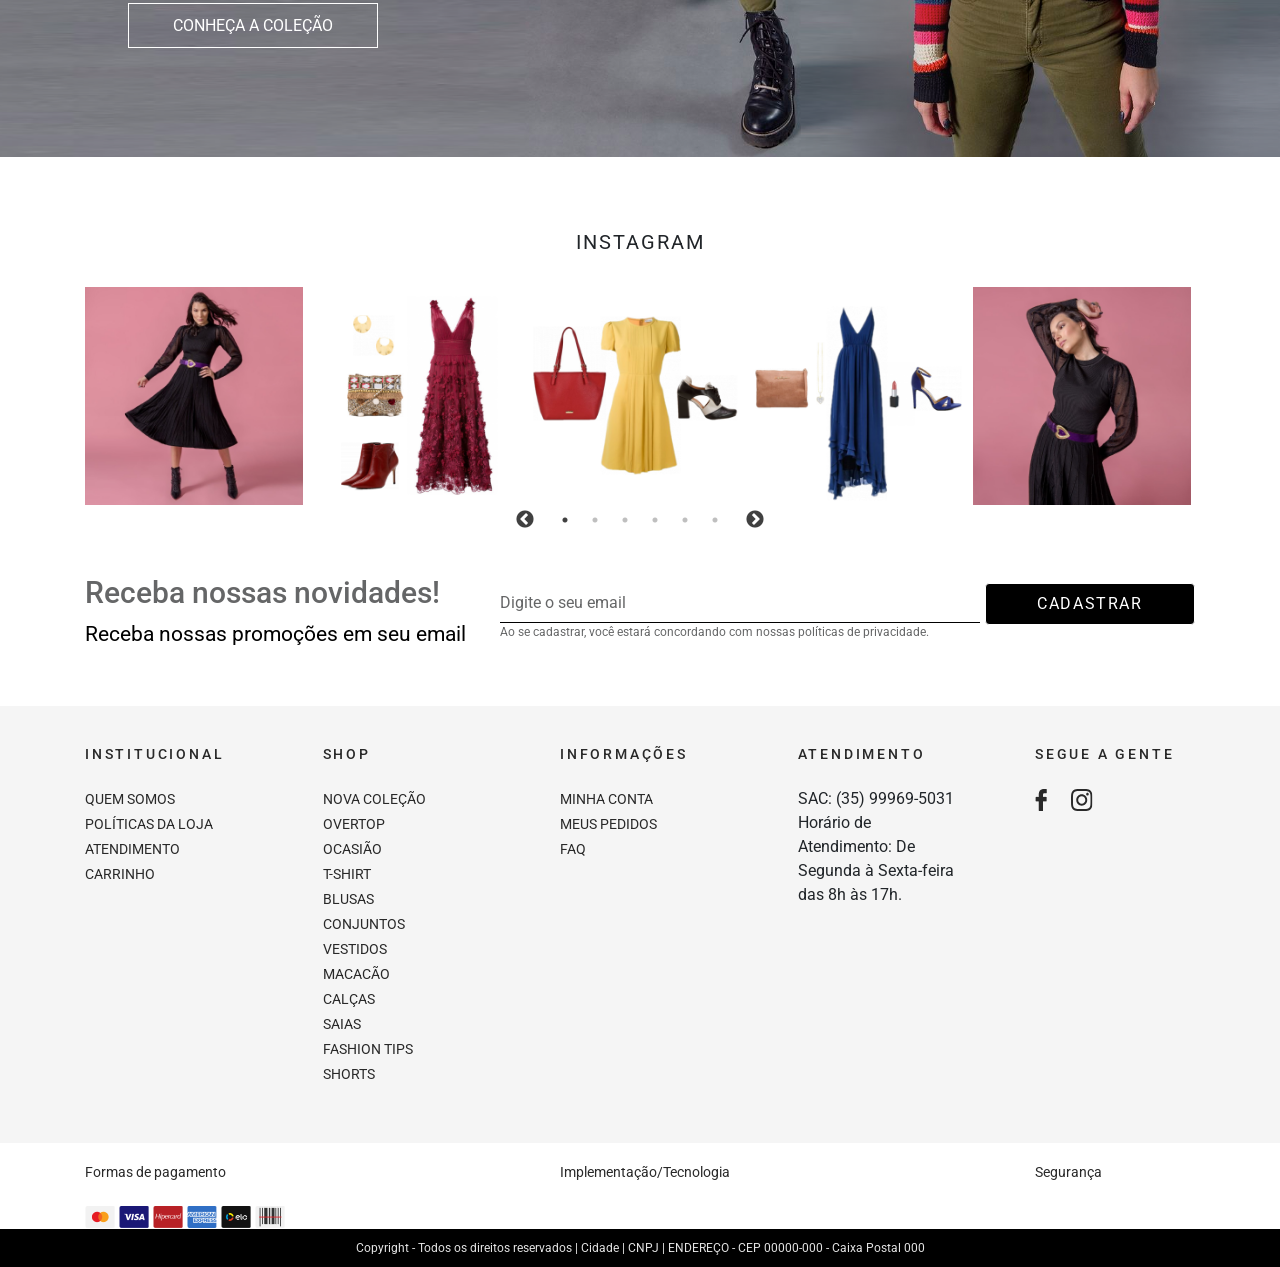
==== commit a7fdb2f4: "fix: ajustes" ====
--- a/html/index.html
+++ b/html/index.html
@@ -48,7 +48,7 @@
                     </form>
                     <ul class="icons">
                         <li class="nav-item">
-                            <a href="#">
+                            <a href="#newslleter">
                             <img  class="icon" src="../img/avatar.svg" alt="icone de perfil">
                             </a>
                         </li>
@@ -73,7 +73,7 @@
                               FRETE GRÁTIS | Nas compras acima de R$ 600,00
                             </div>
                             <div class="col textInform2">
-                              SAC: (35) 99969-503 | Horário de Atendimento: Segunda a Sexta-feira das 8h às 17h.
+                                SAC: (11) 99999-9999 Horário de Atendimento: De Segunda à Sexta-feira das 8h às 17h.
                             </div>
                         </div>
                     </div>
@@ -101,7 +101,7 @@
                             <img class="photo" src="../img/card1/Rectangle237.png" alt="">
                             <div class="boxTextCard">
                                 <img class="textCard" src="../img/card1/Popcorn.png" alt="">
-                                <button class="btnCard" type="button">VEM VER!</button>
+                                <a href="#prateleira" class="btnCard">VEM VER!</a>
                             </div>
                         </div>
                     </div>
@@ -110,7 +110,7 @@
                             <img class="photo" src="../img/card2/MaskGroup.png" alt="">
                             <div class="boxTextCard">
                                 <img class="textCard" src="../img/card2/vestido.png" alt="">
-                                <button class="btnCard" type="button">VEM VER!</button>
+                                <a href="#prateleira" class="btnCard">VEM VER!</a>
                             </div>
                         </div>
                     </div>
@@ -121,7 +121,7 @@
                             <img class="photo" src="../img/card3/Rectangle239.png" alt="">
                             <div class="boxTextCard">
                                 <img class="textCard" src="../img/card3/Jacguard.png" alt="">
-                                <button class="btnCard" type="button">VEM VER!</button>
+                                <a href="#prateleira" class="btnCard">VEM VER!</a>
                             </div>
                         </div>
                     </div>
@@ -130,7 +130,7 @@
                             <img class="photo" src="../img/card4/Rectangle240.png" alt="">
                             <div class="boxTextCard">
                                 <img class="textCard" src="../img/card4/tricot.png" alt="">
-                                <button class="btnCard" type="button">VEM VER!</button>
+                                <a href="#prateleira" class="btnCard">VEM VER!</a>
                             </div>
                         </div>
                     </div>
@@ -140,7 +140,7 @@
         <!-- Produtos Mais vendidos  -->
         <section>
             <div class="container">
-                <div class="bestSellers">Mais Vendidos</div>
+                <div id="prateleira" class="bestSellers">Mais Vendidos</div>
                 <div class="row" style="margin-top: 30px;">                        
                     <div class="carousel3 col-12">
                         <div class="col-3 hoverButton mobileCarousel" style="padding: 0 5px 0 15px; box-sizing: border-box;">
@@ -275,14 +275,14 @@
                 <div class="viewCollection">
                     <div class="textUpCollection">Para dar um up</div>
                     <img class="dayByDay" src="../img/colection/noDiaAdia.svg" alt="">
-                    <button type="button" class="btnViewCollection">Conheça a Coleção</button>
+                    <a href="prateleira" class="btnViewCollection">Conheça a Coleção</a>
                 </div>
             </div>
         </section>
         <!-- Instagram  -->
         <section>
             <div class="container">
-                <div class="bestSellers">Instagram</div>
+                <div id="instagram" class="bestSellers">Instagram</div>
                 <div class="row">
                     <div class="col-12">
                         <div class="carousel2">
@@ -302,7 +302,7 @@
             <div class="container">
                 <div class="row">
                     <div class="col-12">
-                        <div class="newslleter">
+                        <div id="newslleter" class="newslleter">
                             <div class="news">
                                 <h5>Receba nossas novidades!</h5>
                                 <p>Receba nossas promoções em seu email</p>
@@ -369,8 +369,8 @@
                             <div class="col-2">
                                 <h6>Segue a Gente</h6>
                                 <div class="faceInsta">
-                                    <a href="#"><img src="../img/Footer/face.png" alt="logo Facebook"></a>
-                                    <a href="#"><img src="../img/Footer/insta.svg" alt="logo Instagram"></a>
+                                    <a href="#instagram"><img src="../img/Footer/face.png" alt="logo Facebook"></a>
+                                    <a href="#instagram"><img src="../img/Footer/insta.svg" alt="logo Instagram"></a>
                                 </div>
                             </div>
                         </div>
@@ -458,7 +458,7 @@
                                     <div id="collapseThree" class="collapse" aria-labelledby="headingThree" data-parent="#accordion">
                                       <div class="card-body">
                                         <div class="listNavFooter">
-                                            <p>SAC: (35) 99969-5031 Horário de Atendimento: De Segunda à Sexta-feira das 8h às 17h.</p>
+                                            <p>SAC: (11) 99999-9999 Horário de Atendimento: De Segunda à Sexta-feira das 8h às 17h.</p>
                                         </div>
                                       </div>
                                     </div>
@@ -474,8 +474,8 @@
                                     <div id="collapseThree" class="collapse" aria-labelledby="headingThree" data-parent="#accordion">
                                       <div class="card-body">
                                         <div class="faceInsta">
-                                            <a href="#"><img src="../img/Footer/face.png" alt="logo Facebook"></a>
-                                            <a href="#"><img src="../img/Footer/insta.svg" alt="logo Instagram"></a>
+                                            <a href="#instagram"><img src="../img/Footer/face.png" alt="logo Facebook"></a>
+                                            <a href="#instagram"><img src="../img/Footer/insta.svg" alt="logo Instagram"></a>
                                         </div>
                                       </div>
                                     </div>
@@ -503,15 +503,11 @@
                             <div class="col-md-5 col-xs-12 tecs">
                                 <h6>Implementação/Tecnologia</h6>
                                 <div class="flagsLogos">
-                                    <img src="../img/Footer/tecno/sanders_logotipo_1.png" alt="Logo Sanders">
-                                    <img src="../img/Footer/tecno/vtex.png" alt="Logo Vtex">
                                 </div>
                             </div>
                             <div class="col-2 col-xs-6 secure">
                                 <h6>Segurança</h6>
                                 <div class="flagsLogos">
-                                    <img src="../img/Footer/Segurança/Lets.png" alt="Logo Lets Encrypt">
-                                    <img src="../img/Footer/Segurança/pci.png" alt="Logo PCI">
                                 </div>
                             </div>
                         </div>
@@ -522,7 +518,7 @@
                 <div class="container">
                     <div class="row">
                         <div class="col-12">
-                            <p>Copyright Ana Gonçalves Tricot - Todos os direitos reservados | Luiz Carlos Lemes | CNPJ 25.830.514/0001-03 | Praça Delfim Moreira, 99 - Loja 5 - Jacutinga /MG - CEP 37590-000 - Caixa Postal 133</p>
+                            <p>Copyright - Todos os direitos reservados | Cidade | CNPJ | ENDEREÇO - CEP 00000-000 - Caixa Postal 000</p>
                         </div>
                     </div>
                 </div>
--- a/css/colection.css
+++ b/css/colection.css
@@ -3,7 +3,7 @@
     margin-top: 70px;
     background-image: url("../img/colecao.png");
     background-repeat: no-repeat;
-    background-size: contain;
+    background-size: cover;
     width: 100%;
     height: 563px;
     display: flex;
@@ -31,7 +31,7 @@
     margin-bottom: 20px;
 }
 /* Botão  */
-button.btnViewCollection {
+a.btnViewCollection {
     width: 250px;
     height: 45px;
     font-size: 16px;
@@ -40,5 +40,10 @@
     border: 1px solid #fff;
     color: #fff;
     cursor: pointer;
-
+    text-align: center;
+    padding: 10px 0;
 }
+a.btnViewCollection:hover {
+    color: #000;
+    text-decoration: none;
+}
--- a/css/mobile.css
+++ b/css/mobile.css
@@ -0,0 +1,298 @@
+@media only screen and (max-width: 576px) {
+    body {
+        overflow-x: hidden;
+    }
+}
+/* Cabeçalho */
+
+/* Menu Principal */
+@media only screen and (max-width: 576px) {
+    nav {
+        display: flex !important;
+    }  
+}
+@media only screen and (max-width: 576px) {
+    nav div.nav1 {
+        order: 2;
+        border-bottom: none;
+        border-top: 5px solid #fff;  
+    }  
+}
+@media only screen and (max-width: 576px) {
+    nav .nav1 ul li a img.iconNav {
+        width: 18px;
+        height: 18px;
+    }  
+}
+@media only screen and (max-width: 576px) {
+    nav .nav1 ul li img.logo {
+        width: 131px;
+    } 
+}
+
+/* Some campo de Busca do Menu Principal */
+
+@media only screen and (max-width: 576px) {
+    nav .nav1 ul form {
+        display: none;
+    } 
+}
+
+/* Icones */
+@media only screen and (max-width: 576px) {
+    nav .nav1 ul ul li a img.icon {
+        width: 16px;
+        height: 18px;
+    }  
+}
+@media only screen and (max-width: 576px) {
+    nav .nav1 ul ul li a img.iconBag {
+        width: 30px;
+        height: 20px;
+    } 
+}
+/* campo abaixo do menu principal */
+@media only screen and (max-width: 576px) {
+    nav div.nav2 {
+        order: 1;
+        height: 104px;
+        display: flex;
+        flex-direction: column;
+        align-items: flex-end;
+        justify-content: flex-end;
+    }  
+}
+@media only screen and (max-width: 576px) {
+    nav div.nav2 .containerDownNav {
+        display: flex;
+        flex-direction: column;
+        align-items: center;
+        margin-bottom: 20px;
+    }  
+}
+@media only screen and (max-width: 576px) {
+    nav div.nav2 .containerDownNav .textInform1 { 
+        text-align: center;
+        order: 2;
+        font-size: 11px;
+    } 
+}
+@media only screen and (max-width: 576px) {
+    nav div.nav2 .containerDownNav .textInform2 {
+        text-align: center;
+        order: 1;
+        font-size: 11px;
+    } 
+}
+
+/* Main */
+
+/* Primeiro Carousel  ---------------------------------------*/
+@media only screen and (max-width: 576px) {
+    div.carouselMain {
+        width: 100%;
+    }
+}
+/* Imagem */
+@media only screen and (max-width: 576px) {
+    div.carouselMain img {
+        width: 100%;
+    }
+}
+/* Setas */
+@media only screen and (max-width: 576px) {
+    div.carouselMain .slick-next.slick-arrow {
+        z-index: 1000;
+        right: 118px;
+        top: 107%;
+        transform: translate(0, -50%) rotate(0deg);
+    } 
+}
+@media only screen and (max-width: 576px) {
+    div.carouselMain .slick-prev.slick-arrow {
+        top: 107.5%;
+        left: 36.3%;
+        transform: translate(0, -50%) rotate(0deg);
+    } 
+}
+/* Dots  */
+@media only screen and (max-width: 576px) {
+    div.carouselMain .slick-dots {
+        display: none;
+    }  
+}
+
+/* Segundo Carousel */
+@media only screen and (max-width: 576px) {
+    div.carousel2 .slick-next.slick-arrow {
+        z-index: 1001;
+        top: 107%;
+        right: 98px;
+    }
+
+    div.carousel3 .slick-dots {
+        display: none;
+    }
+    div.carousel2 .slick-dots {
+        display: none;
+    }
+}
+@media only screen and (max-width: 576px) {
+    div.carousel2 .slick-prev.slick-arrow {
+        z-index: 1001;
+        top: 107%;
+        left: 98px;
+    }
+}
+/* Terceiro Carousel  */
+@media only screen and (max-width: 576px) {
+    .mobileCarousel {
+        padding: 0 15px !important;
+    }
+}
+
+/* Cards de Produtos --------------------------------------------*/
+@media only screen and (max-width: 576px) {
+    div.col-xs-12.mobile {
+        padding: 0 15px !important;
+        margin-bottom: 15px !important;
+    }
+}
+/* Img de Texto  */
+@media only screen and (max-width: 576px) {
+    img.textCard {
+        height: 114px;
+    }
+}
+
+/* Sessão Up do Dia A Dia  ----------------------------------*/
+@media only screen and (max-width: 576px) {
+    .bgUp {
+        background-size: cover;
+        background-position: center;
+    }
+}
+@media only screen and (max-width: 576px) {
+    div.viewCollection {
+        align-items: center;
+        bottom: 166px;
+        left: 76px;
+    }
+}
+/* Texto */
+@media only screen and (max-width: 576px) {
+    div.textUpCollection {
+        font-size: 30px;
+    }
+}
+/* Imagem de Texto */
+@media only screen and (max-width: 576px) {
+    img.dayByDay {
+        width: 330px;
+        height: 134px;
+    }
+}
+/* Botão  */
+@media only screen and (max-width: 576px) {
+    .btnViewCollection {
+        width: 331px;    
+    }
+}
+
+/* Newslleters  --------------------------------------*/
+@media only screen and (max-width: 576px) {
+    div.newslleter {
+        display: flex;
+        flex-direction: column;
+        align-items: flex-start;
+        justify-content: space-between;
+    }
+}
+/* Texto  */
+@media only screen and (max-width: 576px) {
+    div.news h5 {
+        font-size: 23px;
+    }
+}
+@media only screen and (max-width: 576px) {
+    div.news p {
+        font-size: 16px;
+    }
+}
+/* Formulário de e-mail  */
+@media only screen and (max-width: 576px) {
+    div.formNewsletter {
+        width: 100%;
+        display: flex;
+        flex-direction: column;
+    }
+}
+@media only screen and (max-width: 576px) {
+    div.formNewsletter form input {
+        width: 100%;
+    }
+}
+@media only screen and (max-width: 576px) {
+    input::placeholder {
+        font-size: 14px;
+    }
+}
+@media only screen and (max-width: 576px) {
+    button.btnRegister {
+        width: 100%;
+        height: 48px;
+    }
+}
+/* Texto  */
+@media only screen and (max-width: 576px) {
+    div.formNewsletter p {
+        font-size: 14px;
+    }
+}
+
+/* Menu Institucional web ----------------------------------------*/
+@media only screen and (max-width: 576px) {
+    div.navFooter {
+        display: none;
+    }  
+}
+/* Menu Institucional mobile ----------------------------------------*/
+@media only screen and (max-width: 576px) {
+    div.navFooterMobile {
+        display: block;
+    }  
+}
+@media only screen and (max-width: 576px) {
+    div.navFooterMobile {
+        margin-bottom: 40px;
+    }
+}
+@media only screen and (max-width: 576px) {
+    div.navFooterMobile button {
+        color: #000;
+        font-size: 16px;
+        letter-spacing: 0.2em;
+        text-transform: uppercase;
+        font-weight: bold;
+    }
+}
+/* Formas de Pagamentos e Tecnologias */
+@media only screen and (max-width: 576px) {
+    div.tecsFooter {
+        width: auto;
+    }  
+}
+@media only screen and (max-width: 576px) {
+    div.tecsFooter .tecs {
+        display: none;
+        order: 3;
+    }  
+}
+@media only screen and (max-width: 576px) {
+    div.tecsFooter .secure {
+        order: 2;
+        display: none;
+    }  
+}
+
+
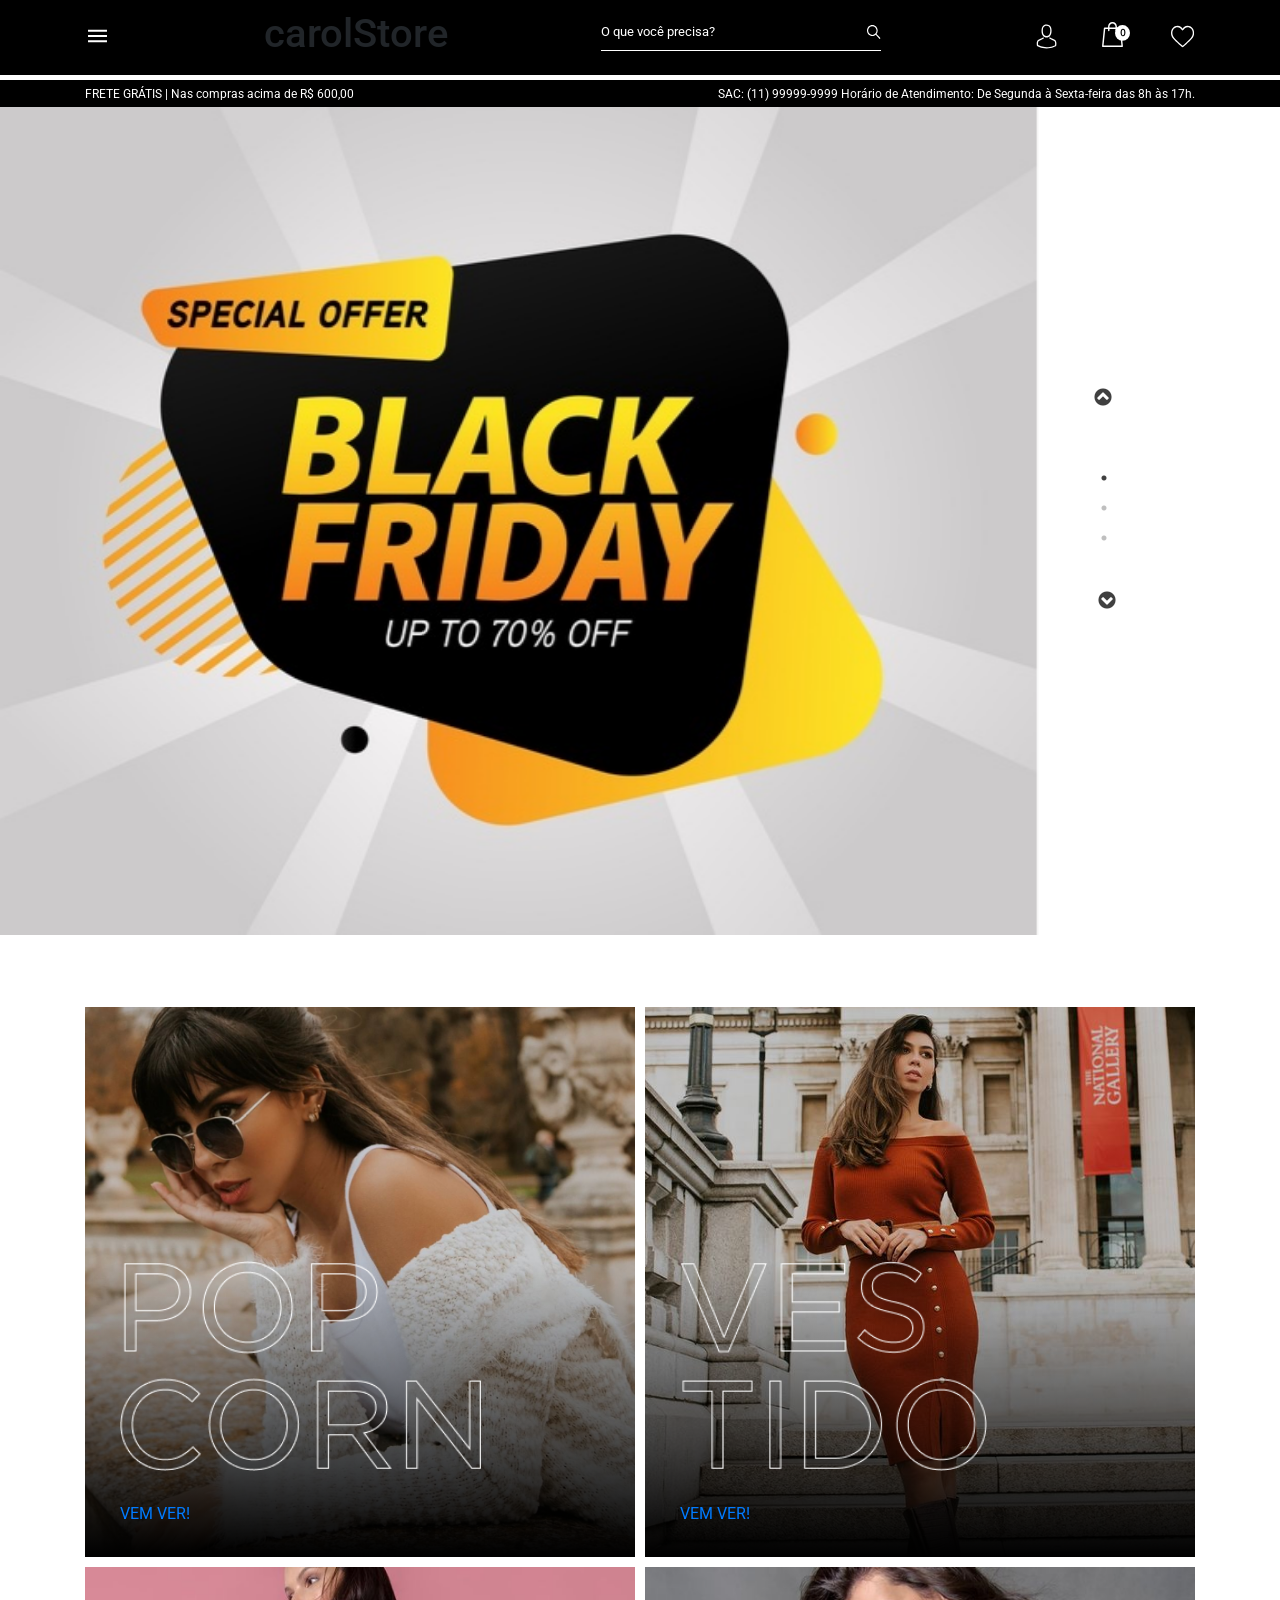
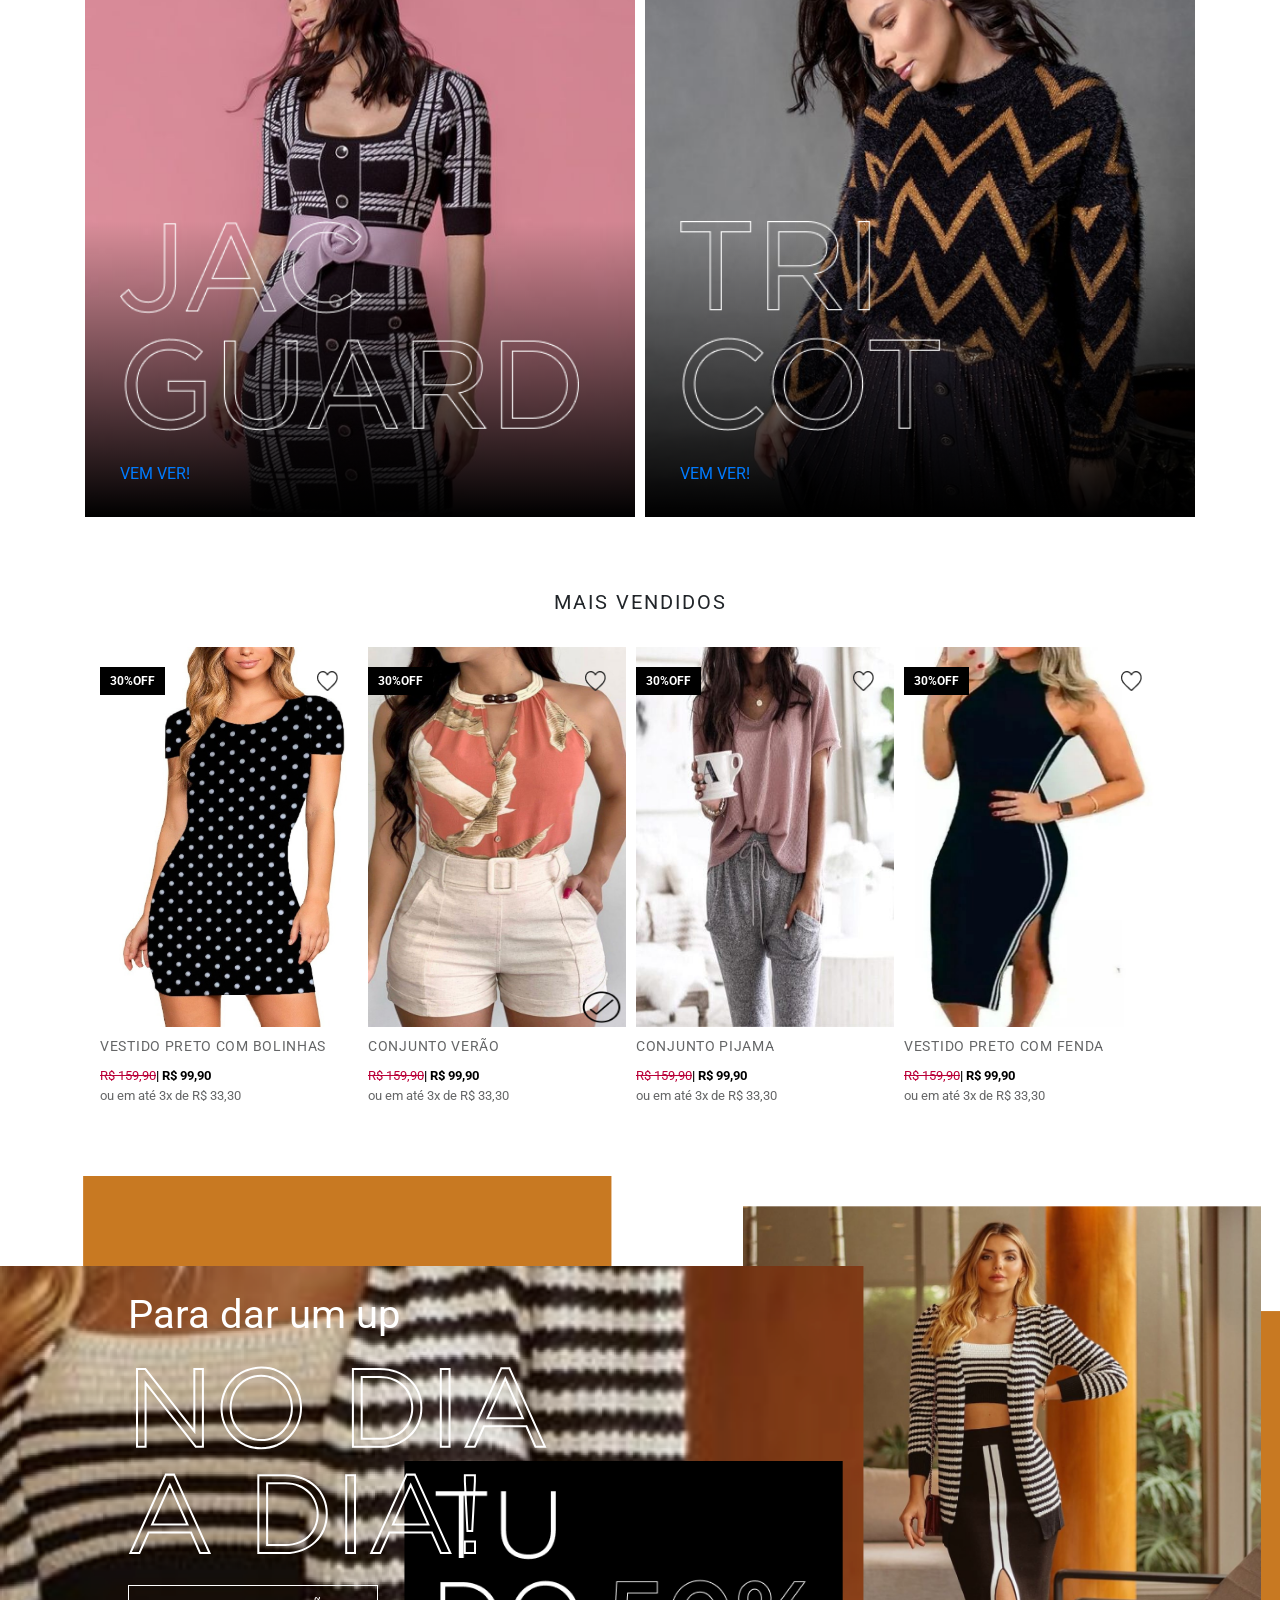
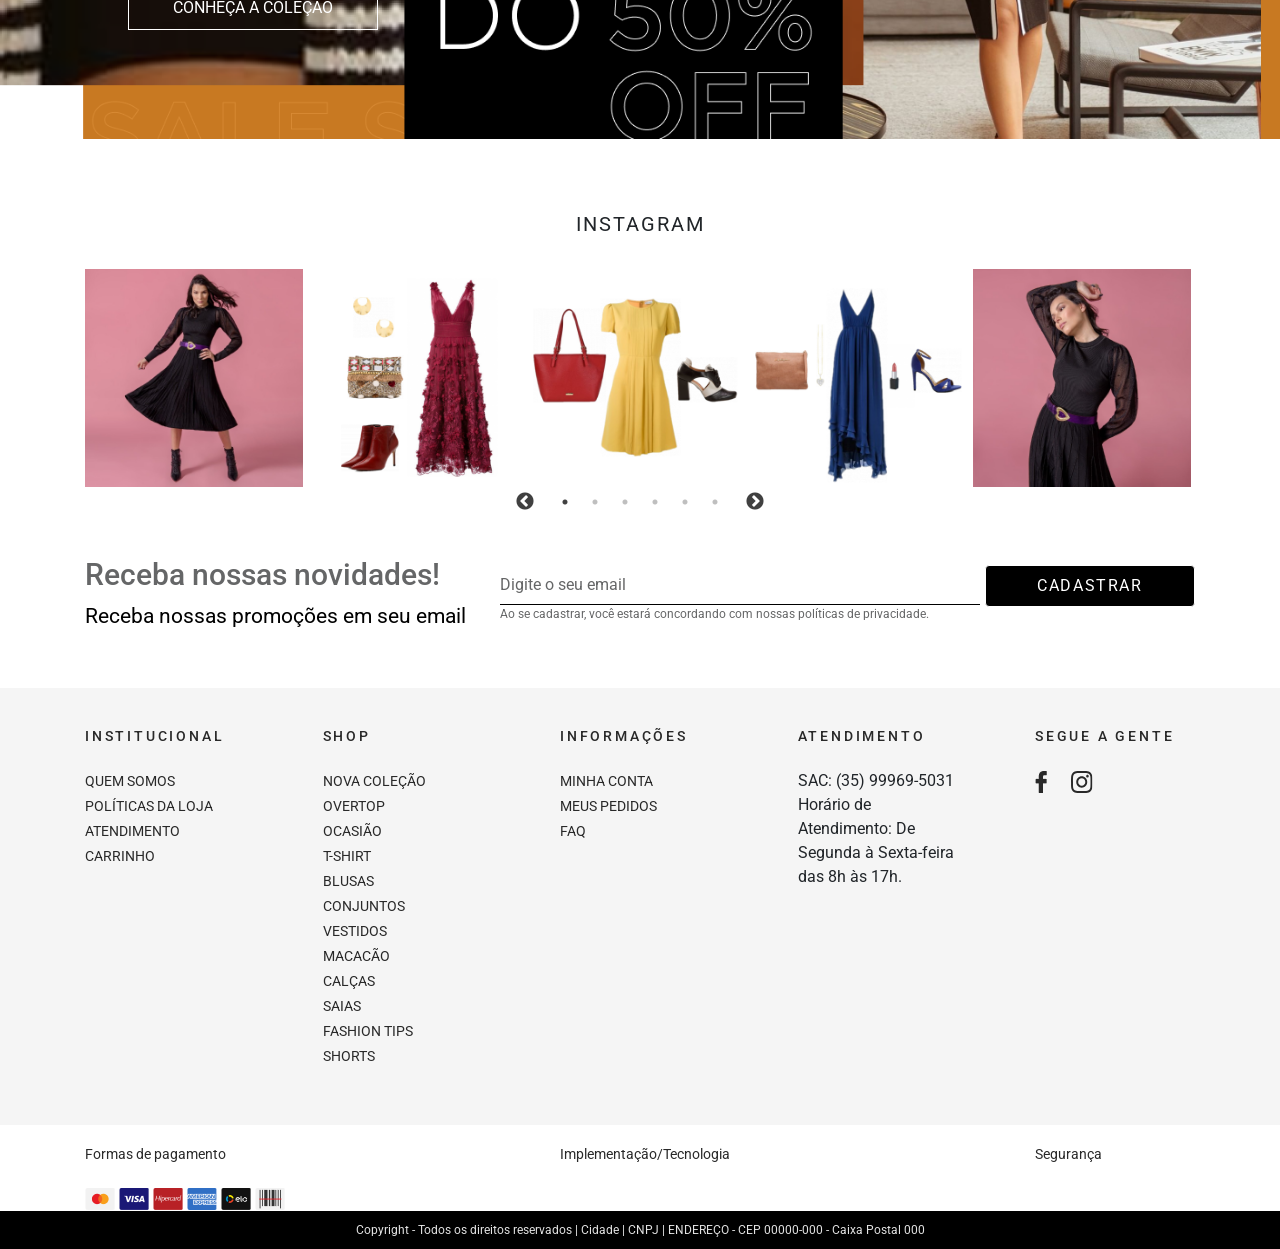
==== commit c4ba3c76: "feat: adicionando evento de click em newslleter" ====
--- a/html/index.html
+++ b/html/index.html
@@ -24,7 +24,7 @@
     <!-- Google Fonts -->
     <link href="https://fonts.googleapis.com/css2?family=Roboto:ital,wght@0,100;0,300;0,400;0,500;0,700;0,900;1,300;1,500&display=swap" rel="stylesheet">
     <!-- Titulo -->
-    <title>Ana Gonçalves - tricot</title>
+    <title>CarolStore</title>
 </head>
 <body>
     <!-- Cabeçalho -->
@@ -167,7 +167,7 @@
                                 </div>
                             </div>
                             <div class="productDescription">
-                                <div class="productName">Regata Ana Gonçalves Donut Worry Branca</div>
+                                <div class="productName">vestido Preto com bolinhas</div>
                                 <div class="price">
                                     <div class="oldPrice">R$ 159,90 </div>
                                     <div class="newPrice">| R$ 99,90 </div>
@@ -197,7 +197,7 @@
                                 </div>
                             </div>
                             <div class="productDescription">
-                                <div class="productName">Regata Ana Gonçalves Donut Worry Branca</div>
+                                <div class="productName">Conjunto Verão</div>
                                 <div class="price">
                                     <div class="oldPrice">R$ 159,90 </div>
                                     <div class="newPrice">| R$ 99,90 </div>
@@ -227,7 +227,7 @@
                                 </div>
                             </div>
                             <div class="productDescription">
-                                <div class="productName">Regata Ana Gonçalves Donut Worry Branca</div>
+                                <div class="productName">Conjunto Pijama</div>
                                 <div class="price">
                                     <div class="oldPrice">R$ 159,90 </div>
                                     <div class="newPrice">| R$ 99,90 </div>
@@ -257,7 +257,7 @@
                                 </div>
                             </div>
                             <div class="productDescription">
-                                <div class="productName">Regata Ana Gonçalves Donut Worry Branca</div>
+                                <div class="productName">Vestido preto com fenda</div>
                                 <div class="price">
                                     <div class="oldPrice">R$ 159,90 </div>
                                     <div class="newPrice">| R$ 99,90 </div>
--- a/css/colection.css
+++ b/css/colection.css
@@ -1,7 +1,7 @@
 /* Up no Dia A Dia  */
 .bgUp {
     margin-top: 70px;
-    background-image: url("../img/colecao.png");
+    background-image: url("../img/img1carousel.png");
     background-repeat: no-repeat;
     background-size: cover;
     width: 100%;
